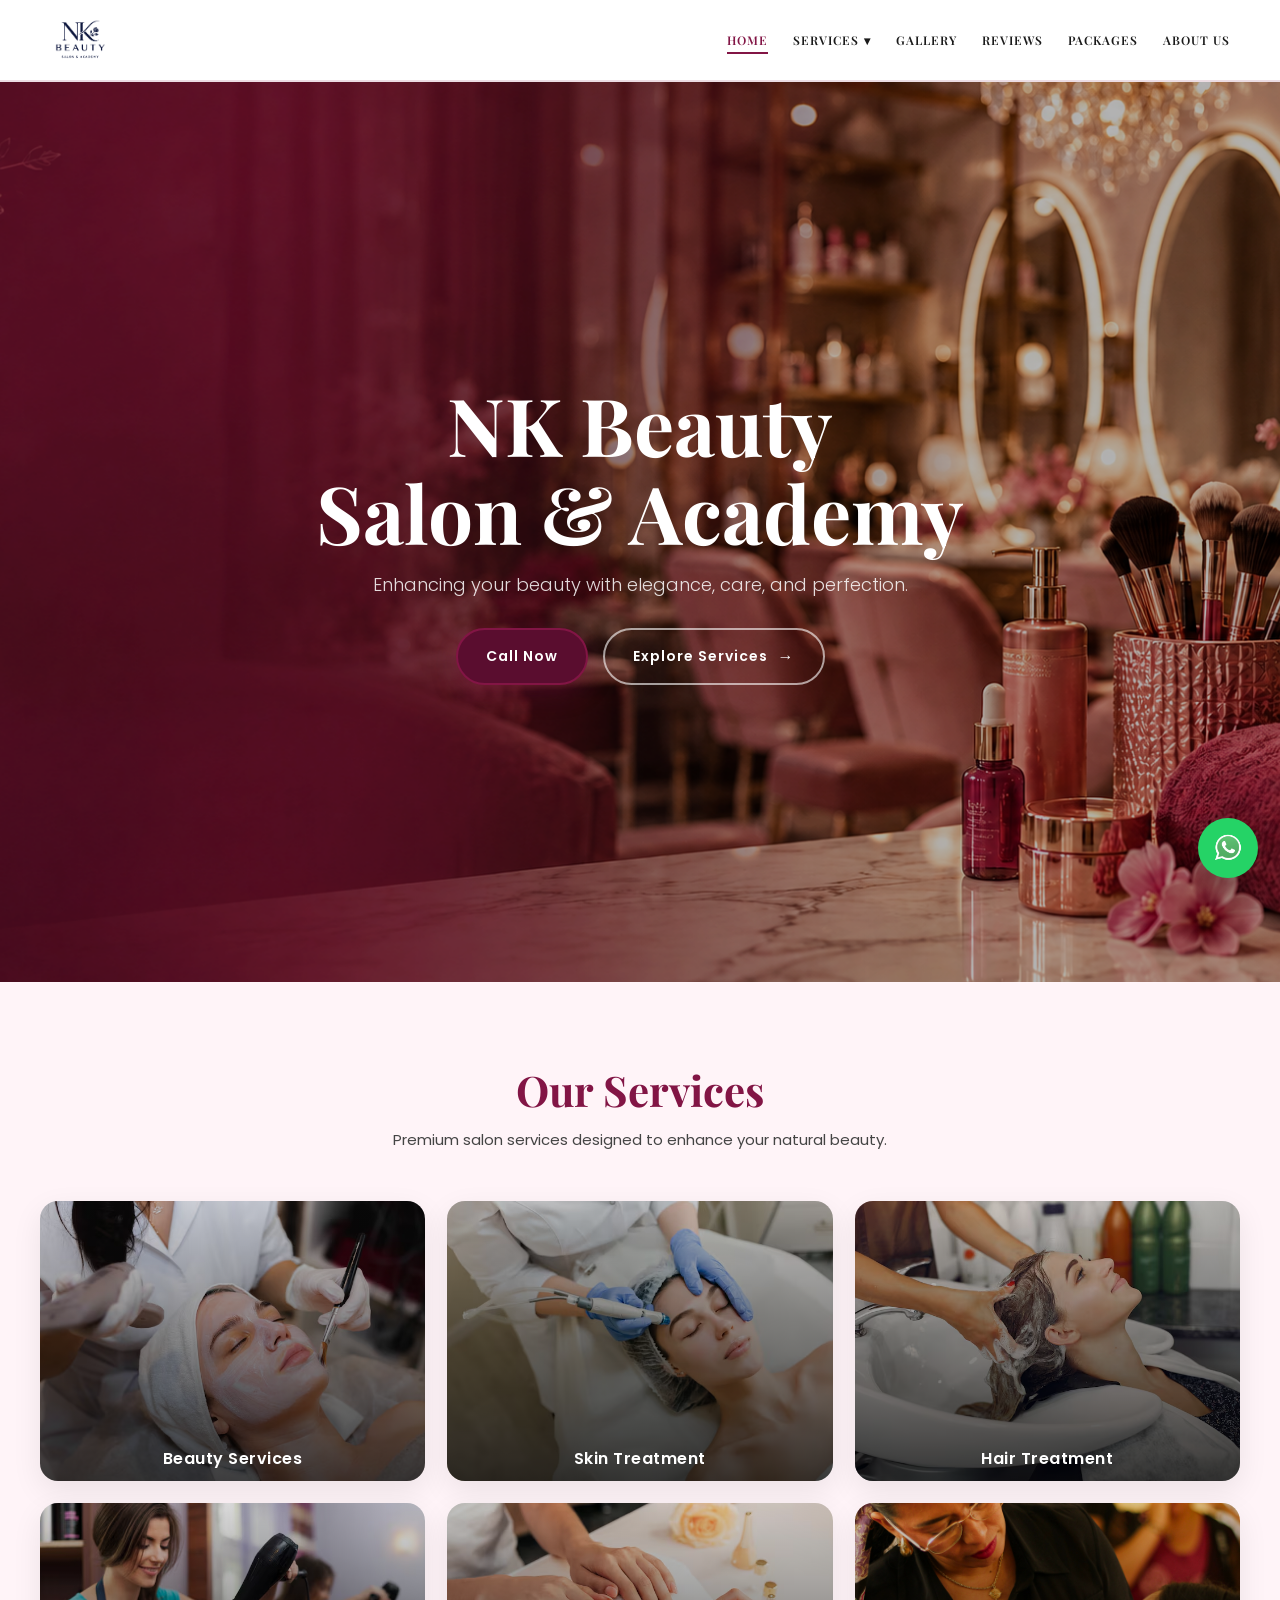
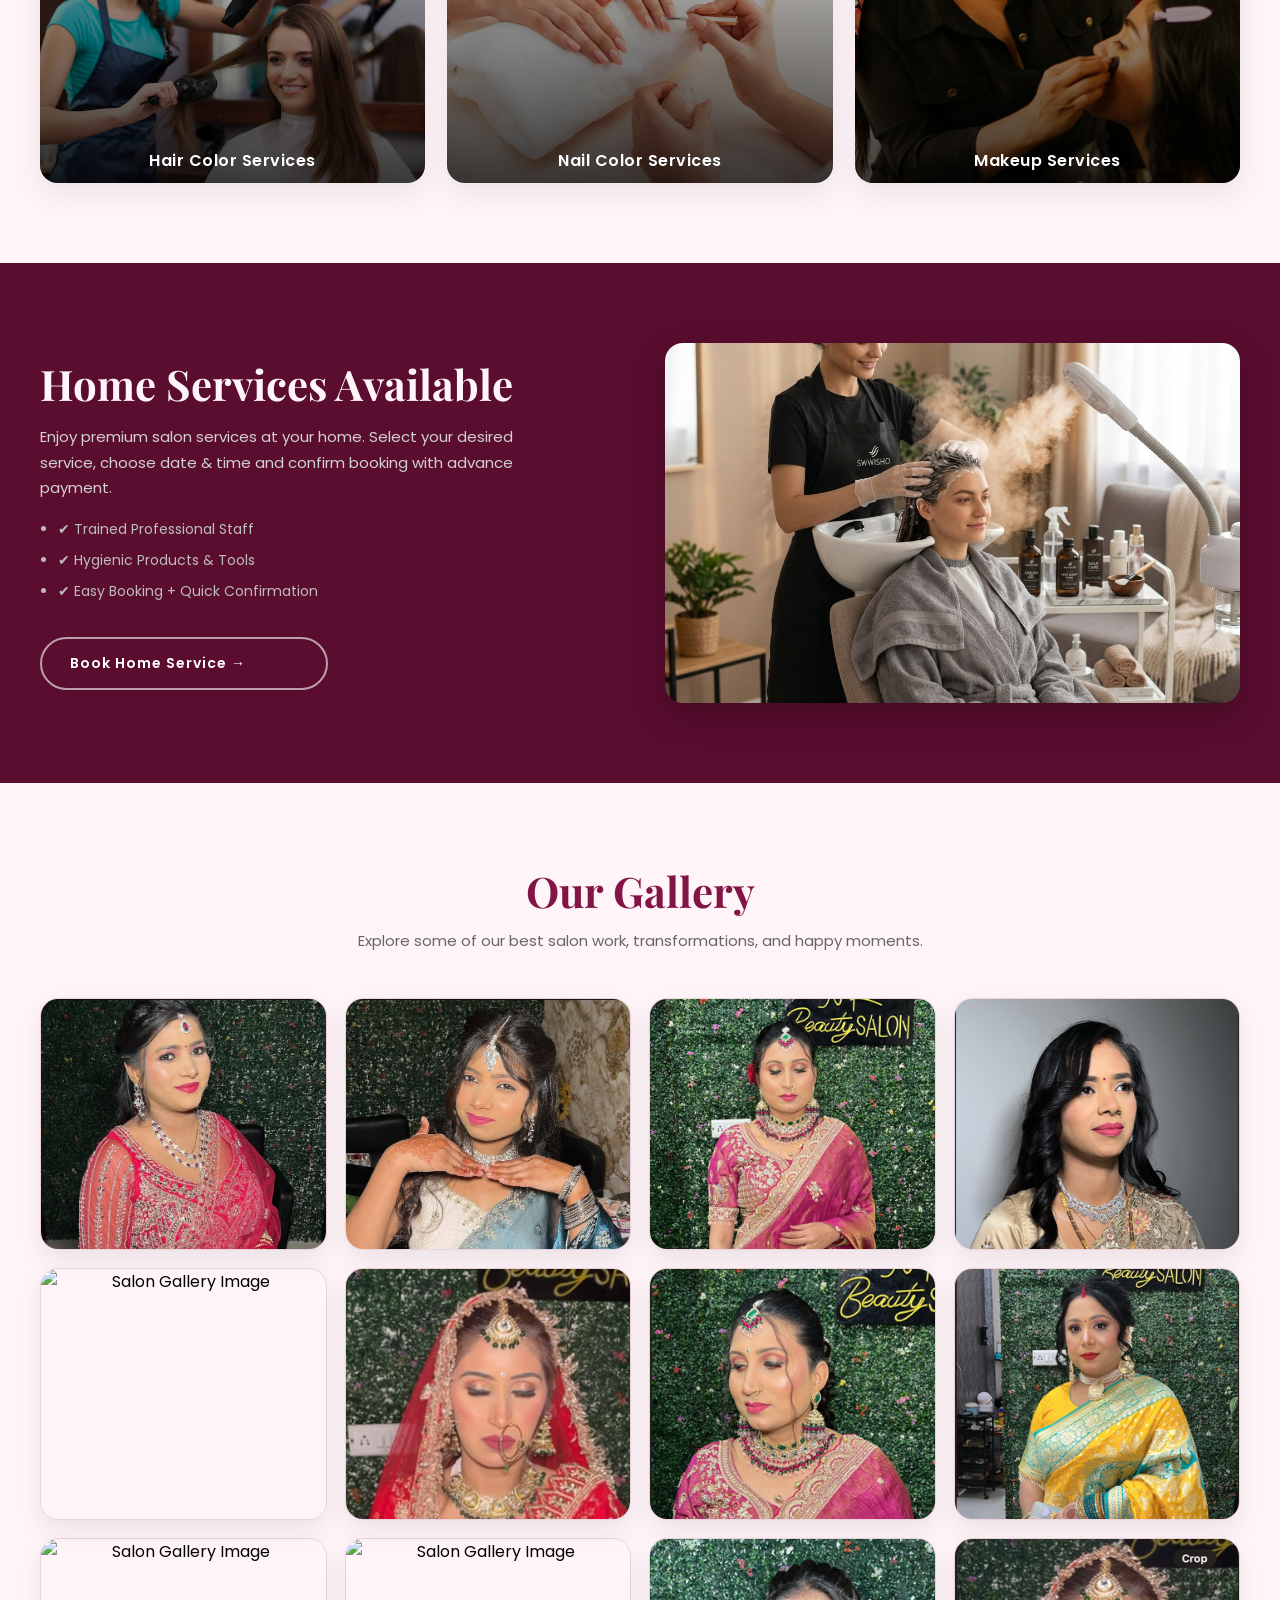
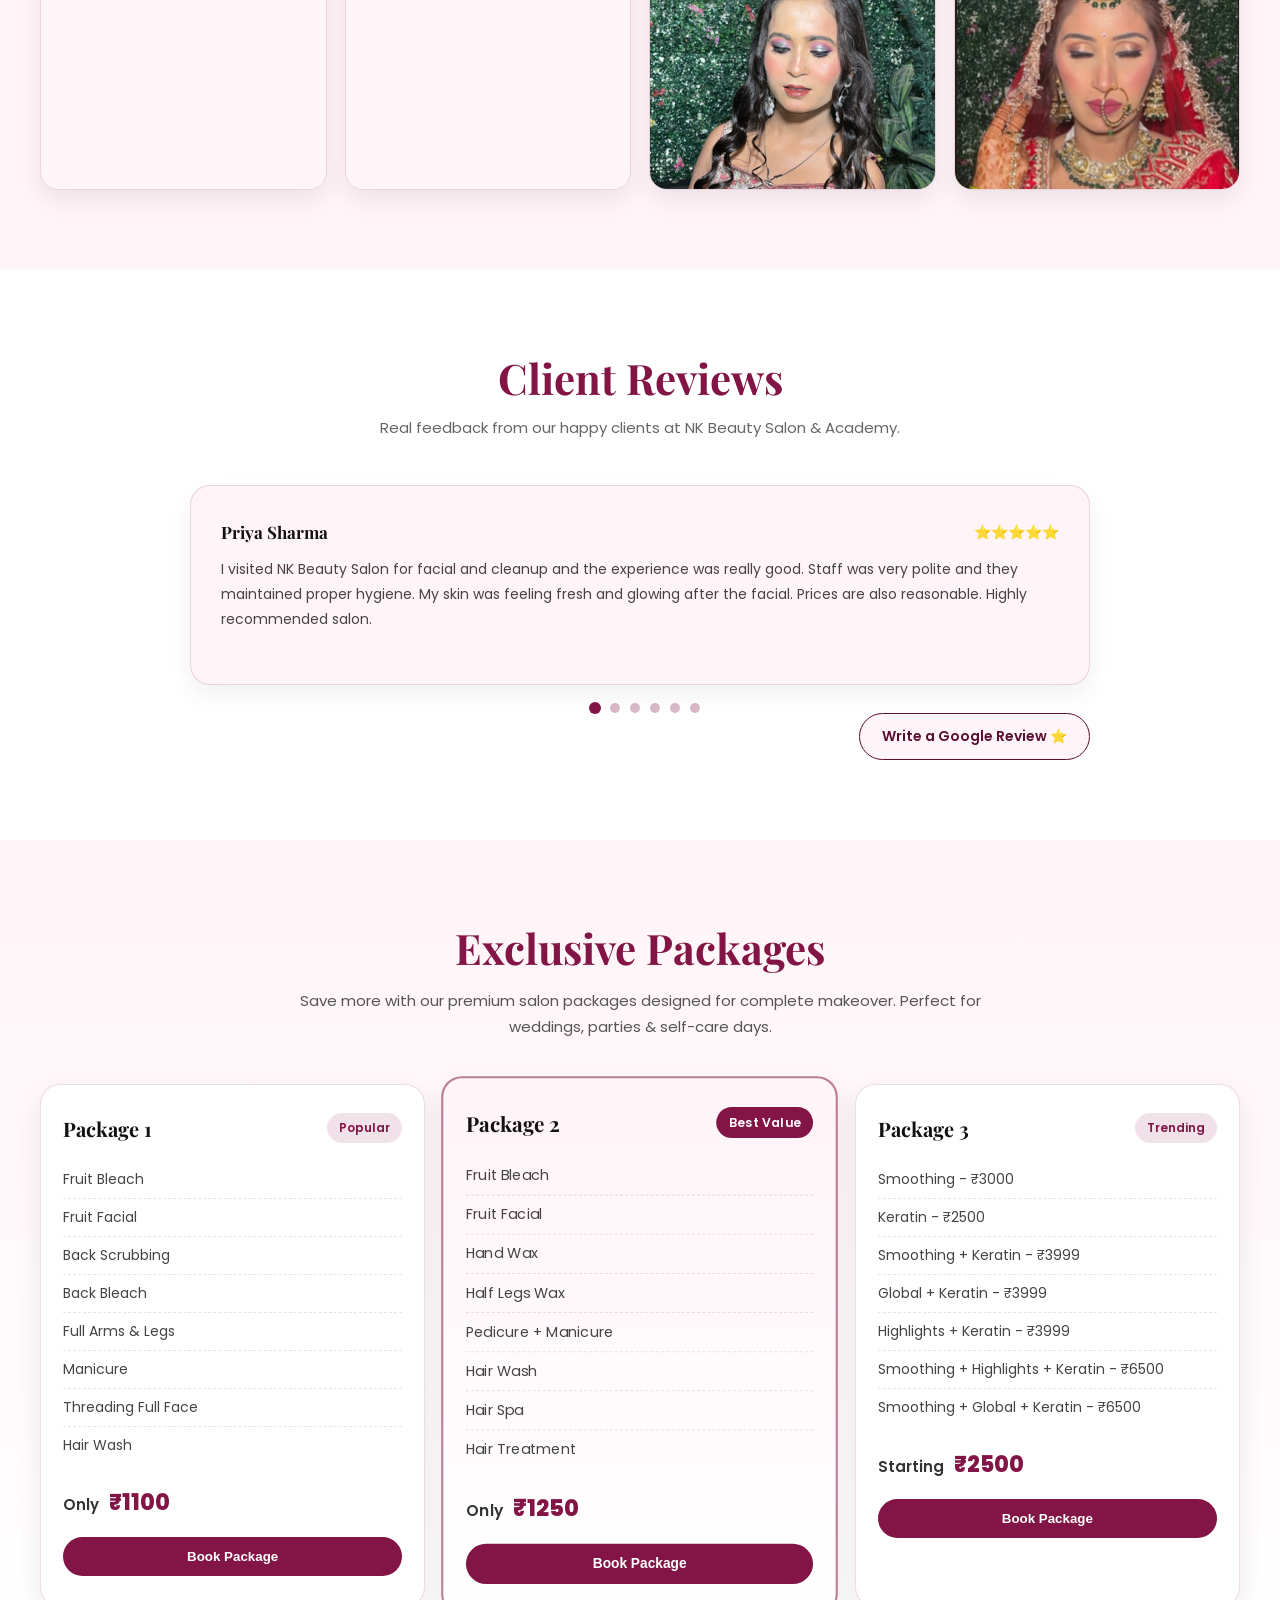
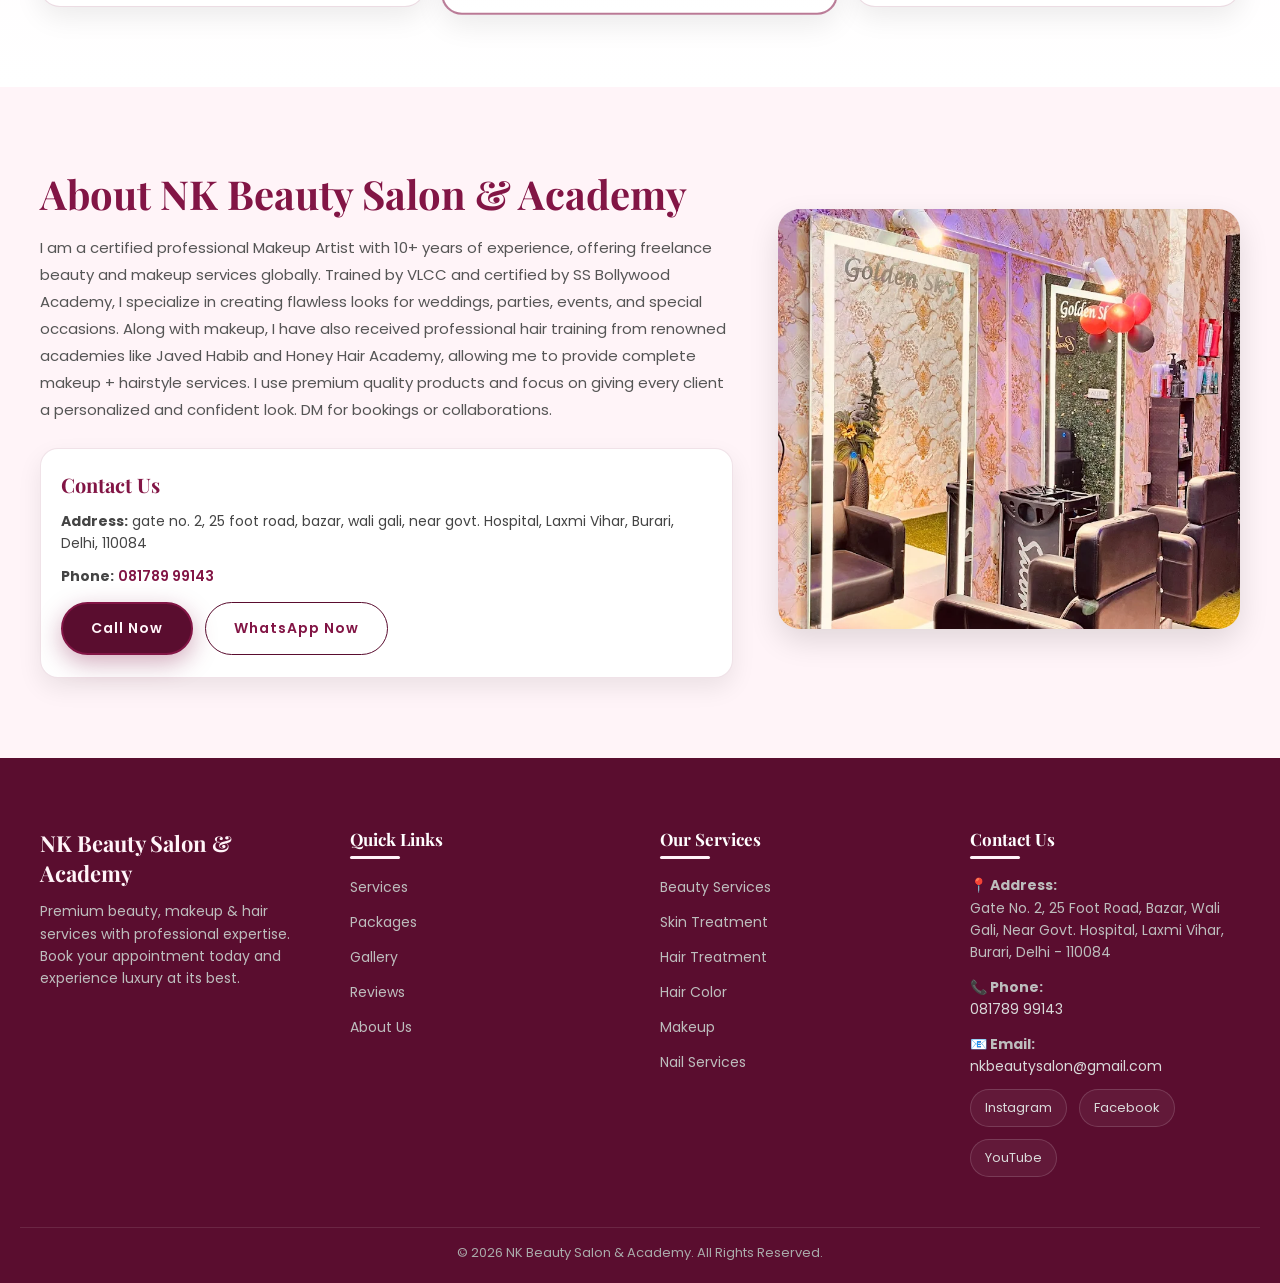
==== index.html @ 251e36c6 "update the website" ====
<!DOCTYPE html>
<html lang="en">

<head>
    <meta charset="UTF-8">
    <meta name="viewport" content="width=device-width, initial-scale=1.0">
    <title>NK Beauty Salon & Academy</title>
    <link
        href="https://fonts.googleapis.com/css2?family=Playfair+Display:wght@400;600;700&family=Poppins:wght@300;400;500;600&display=swap"
        rel="stylesheet">
    <link rel="stylesheet" href="style.css">
    <link rel="stylesheet" href="./popup.css">
</head>

<body>
    <header class="navbar">
        <div class="nav-container">

            <!-- Logo -->
            <a href="#" class="nav-logo">
                <img src="./assets/logo_navy.png" alt="NK Beauty Salon Logo" />
            </a>

            <!-- Hamburger Icon -->
            <div class="hamburger" id="hamburger">
                <span></span>
                <span></span>
                <span></span>
            </div>

            <!-- Nav Links -->
            <nav class="nav-links" id="navLinks">
                <a href="#home" class="active">HOME</a>

                <!-- Dropdown -->
                <div class="dropdown">
                    <a href="#" class="dropbtn">
                        SERVICES <span class="arrow">▾</span>
                    </a>

                    <div class="dropdown-content">
                        <a href="beauty.html">Beauty Services</a>
                        <a href="skin-treatment.html">Skin Treatment</a>
                        <a href="hair-treatment.html">Hair Treatment</a>
                        <a href="hair-color.html">Hair Color Services</a>
                        <a href="nails.html">Nail Color Services</a>
                        <a href="makeup.html">Makeup Services</a>
                        <a href="#home-service">Home visit/ Services</a>
                    </div>
                </div>

                <a href="#gallery">GALLERY</a>
                <a href="#reviews">REVIEWS</a>
                <a href="#packages">PACKAGES</a>
                <a href="#about">ABOUT US</a>
            </nav>

        </div>
    </header>
    <section class="hero" id="home">
        <div class="hero-overlay"></div>

        <div class="hero-content">
            <h1>NK Beauty <br> Salon & Academy</h1>
            <p>Enhancing your beauty with elegance, care, and perfection.</p>

            <div class="hero-buttons">
                <a href="tel:+918178999143" class="btn primary-btn">Call Now</a>

                <a href="#services" class="btn secondary-btn">
                    Explore Services <span class="arrow">→</span>
                </a>
            </div>
        </div>
    </section>
    <section class="services-section" id="services">
        <div class="services-container">

            <div class="services-heading">
                <h2>Our Services</h2>
                <p>Premium salon services designed to enhance your natural beauty.</p>
            </div>

            <div class="services-grid">

                <a href="beauty.html" class="service-card">
                    <img src="./assets/beauty.avif" alt="Beauty Services">
                    <div class="service-overlay"></div>
                    <h3>Beauty Services</h3>
                </a>

                <a href="skin-treatment.html" class="service-card">
                    <img src="./assets/skin-treatment.avif" alt="Skin Treatment">
                    <div class="service-overlay"></div>
                    <h3>Skin Treatment</h3>
                </a>

                <a href="hair-treatment.html" class="service-card">
                    <img src="./assets/hair-treatment.avif" alt="Hair Treatment">
                    <div class="service-overlay"></div>
                    <h3>Hair Treatment</h3>
                </a>

                <a href="hair-color.html" class="service-card">
                    <img src="./assets/hair-color.avif" alt="Hair Color Services">
                    <div class="service-overlay"></div>
                    <h3>Hair Color Services</h3>
                </a>

                <a href="nails.html" class="service-card">
                    <img src="./assets/nails.avif" alt="Nail Color Services">
                    <div class="service-overlay"></div>
                    <h3>Nail Color Services</h3>
                </a>

                <a href="makeup.html" class="service-card">
                    <img src="./assets/makeup.jpeg" alt="Makeup Services">
                    <div class="service-overlay"></div>
                    <h3>Makeup Services</h3>
                </a>

            </div>
        </div>
    </section>
    <section class="home-service-section" id="home-service">
        <div class="home-service-container">

            <div class="home-service-content">
                <h2>Home Services Available</h2>
                <p>
                    Enjoy premium salon services at your home. Select your desired service,
                    choose date & time and confirm booking with advance payment.
                </p>

                <ul class="home-service-points">
                    <li>✔ Trained Professional Staff</li>
                    <li>✔ Hygienic Products & Tools</li>
                    <li>✔ Easy Booking + Quick Confirmation</li>
                </ul>

                <button class="secondary-btn btn" id="openHomeServicePopup">
                    Book Home Service →
                </button>
            </div>

            <div class="home-service-image">
                <img src="assets/salon.png" alt="Home Service" />
            </div>

        </div>
    </section>
    <section class="gallery-section" id="gallery">
        <div class="gallery-container">
            <h2>Our Gallery</h2>
            <p class="gallery-subtitle">
                Explore some of our best salon work, transformations, and happy moments.
            </p>

            <div class="gallery-grid">
                <div class="gallery-item"><img src="./assets/img1.jpeg" alt="Salon Gallery Image"></div>
                <div class="gallery-item"><img src="./assets/img2.jpeg" alt="Salon Gallery Image"></div>
                <div class="gallery-item"><img src="./assets/img3.png" alt="Salon Gallery Image"></div>
                <div class="gallery-item"><img src="./assets/img4.png" alt="Salon Gallery Image"></div>
                <div class="gallery-item"><img src="./assets/img5.png" alt="Salon Gallery Image"></div>
                <div class="gallery-item"><img src="./assets/img6.png" alt="Salon Gallery Image"></div>
                <div class="gallery-item"><img src="./assets/img7.png" alt="Salon Gallery Image"></div>
                <div class="gallery-item"><img src="./assets/img8.png" alt="Salon Gallery Image"></div>
                <div class="gallery-item"><img src="./assets/img9.png" alt="Salon Gallery Image"></div>
                <div class="gallery-item"><img src="./assets/img10.png" alt="Salon Gallery Image"></div>
                <div class="gallery-item"><img src="./assets/img11.png" alt="Salon Gallery Image"></div>
                <div class="gallery-item"><img src="./assets/img12.png" alt="Salon Gallery Image"></div>
            </div>
        </div>
    </section>
    <section class="reviews-section" id="reviews">
        <div class="reviews-container">

            <div class="reviews-heading">
                <h2>Client Reviews</h2>
                <p>Real feedback from our happy clients at NK Beauty Salon & Academy.</p>
            </div>

            <!-- Carousel Box -->
            <div class="review-carousel">

                <div class="review-slide active">
                    <div class="review-top">
                        <h3>Priya Sharma</h3>
                        <span>⭐⭐⭐⭐⭐</span>
                    </div>
                    <p>
                        I visited NK Beauty Salon for facial and cleanup and the experience was really good.
                        Staff was very polite and they maintained proper hygiene. My skin was feeling fresh
                        and glowing after the facial. Prices are also reasonable. Highly recommended salon.
                    </p>
                </div>

                <div class="review-slide">
                    <div class="review-top">
                        <h3>Neha Verma</h3>
                        <span>⭐⭐⭐⭐⭐</span>
                    </div>
                    <p>
                        Best salon in my area. I got keratin treatment done and results were amazing.
                        Hair became smooth and frizz free. They explained everything properly and used good products.
                        Overall service was very professional. I will definitely visit again.
                    </p>
                </div>

                <div class="review-slide">
                    <div class="review-top">
                        <h3>Anjali Gupta</h3>
                        <span>⭐⭐⭐⭐⭐</span>
                    </div>
                    <p>
                        I booked party makeup from NK Beauty Salon and I loved the look. Makeup was not too heavy,
                        very clean and perfectly matched with my outfit. Staff is very friendly and cooperative.
                        They completed everything on time and the finishing was perfect.
                    </p>
                </div>

                <div class="review-slide">
                    <div class="review-top">
                        <h3>Simran Kaur</h3>
                        <span>⭐⭐⭐⭐⭐</span>
                    </div>
                    <p>
                        I got nail extensions and nail art done here and the work was very neat.
                        They have good variety of nail colors and designs. The staff is very patient
                        and they did exactly the design I wanted. Overall experience was very satisfying.
                    </p>
                </div>

                <div class="review-slide">
                    <div class="review-top">
                        <h3>Pooja Yadav</h3>
                        <span>⭐⭐⭐⭐⭐</span>
                    </div>
                    <p>
                        I tried their home service for waxing and facial and it was super convenient.
                        They came on time with all tools and everything was clean. Service quality was like salon only.
                        Very good for busy people. Totally worth it.
                    </p>
                </div>

                <div class="review-slide">
                    <div class="review-top">
                        <h3>Ritika Singh</h3>
                        <span>⭐⭐⭐⭐⭐</span>
                    </div>
                    <p>
                        Very nice salon with good staff and affordable pricing. I got hair spa and cleanup done.
                        The service was relaxing and the staff behaved very nicely. Place is clean and comfortable.
                        I am happy with the service and I will recommend to my friends also.
                    </p>
                </div>

            </div>

            <!-- Dots OUTSIDE Box -->
            <div class="review-dots" id="reviewDots">
                <span class="dot active" data-slide="0"></span>
                <span class="dot" data-slide="1"></span>
                <span class="dot" data-slide="2"></span>
                <span class="dot" data-slide="3"></span>
                <span class="dot" data-slide="4"></span>
                <span class="dot" data-slide="5"></span>
            </div>

            <div class="review-buttons">
                <a href="https://www.google.com/search?sca_esv=19ca41183bcca24c&sxsrf=ANbL-n5VK027dnOuxEgnSDEAhJ1pEMEVlw:1778049934827&si=AL3DRZEsmMGCryMMFSHJ3StBhOdZ2-6yYkXd_doETEE1OR-qOTTB1Q3-KVQcIDGUGyEfAr9DZDdg0qMaXOPmjDzXKNpCSaP_PfwwWfE7Sc2Ls9uhaxmzfQp69An7IP7VHHbmfIbHhJ7IFFxGG7bRSaFDG1Vg9SbW_w%3D%3D&q=Nk+beauty+salon+%26+academy+Reviews&sa=X&ved=2ahUKEwidoYeWiKSUAxXrR2cHHfm_BzgQ0bkNegQIOBAF&biw=1536&bih=695&dpr=1.25"
                    target="_blank" class="review-btn">
                    Write a Google Review ⭐
                </a>
            </div>

        </div>
    </section>
    <section class="packages-section" id="packages">
        <div class="packages-container">

            <div class="packages-heading">
                <h2>Exclusive Packages</h2>
                <p>
                    Save more with our premium salon packages designed for complete makeover.
                    Perfect for weddings, parties & self-care days.
                </p>
            </div>

            <div class="packages-grid">

                <!-- Package 1 -->
                <div class="package-card">
                    <div class="package-top">
                        <h3>Package 1</h3>
                        <span class="tag">Popular</span>
                    </div>

                    <ul>
                        <li>Fruit Bleach</li>
                        <li>Fruit Facial</li>
                        <li>Back Scrubbing</li>
                        <li>Back Bleach</li>
                        <li>Full Arms & Legs</li>
                        <li>Manicure</li>
                        <li>Threading Full Face</li>
                        <li>Hair Wash</li>
                    </ul>

                    <div class="package-price">
                        Only <span>₹1100</span>
                    </div>

                    <button class="package-btn book-btn" data-service="Package 1" data-price="1100">
                        Book Package
                    </button>
                </div>

                <!-- Package 2 -->
                <div class="package-card highlight">
                    <div class="package-top">
                        <h3>Package 2</h3>
                        <span class="tag best">Best Value</span>
                    </div>

                    <ul>
                        <li>Fruit Bleach</li>
                        <li>Fruit Facial</li>
                        <li>Hand Wax</li>
                        <li>Half Legs Wax</li>
                        <li>Pedicure + Manicure</li>
                        <li>Hair Wash</li>
                        <li>Hair Spa</li>
                        <li>Hair Treatment</li>
                    </ul>

                    <div class="package-price">
                        Only <span>₹1250</span>
                    </div>

                    <button class="package-btn book-btn" data-service="Package 2" data-price="1250">
                        Book Package
                    </button>
                </div>

                <!-- Package 3 -->
                <div class="package-card">
                    <div class="package-top">
                        <h3>Package 3</h3>
                        <span class="tag">Trending</span>
                    </div>

                    <ul>
                        <li>Smoothing - ₹3000</li>
                        <li>Keratin - ₹2500</li>
                        <li>Smoothing + Keratin - ₹3999</li>
                        <li>Global + Keratin - ₹3999</li>
                        <li>Highlights + Keratin - ₹3999</li>
                        <li>Smoothing + Highlights + Keratin - ₹6500</li>
                        <li>Smoothing + Global + Keratin - ₹6500</li>
                    </ul>

                    <div class="package-price">
                        Starting <span>₹2500</span>
                    </div>

                    <button class="package-btn book-btn" data-service="Package 3" data-price="2500">
                        Book Package
                    </button>
                </div>

            </div>

        </div>
    </section>
    <section class="about-section" id="about">
        <div class="about-container">

            <div class="about-content">
                <h2>About NK Beauty Salon & Academy</h2>

                <p class="about-text">
                    I am a certified professional Makeup Artist with 10+ years of experience, offering freelance beauty
                    and makeup services globally. Trained by VLCC and certified by SS Bollywood Academy, I specialize in
                    creating flawless looks for weddings, parties, events, and special occasions. Along with makeup, I
                    have also received professional hair training from renowned academies like Javed Habib and Honey
                    Hair Academy, allowing me to provide complete makeup + hairstyle services. I use premium quality
                    products and focus on giving every client a personalized and confident look. DM for bookings or
                    collaborations.

                </p>

                <div class="about-contact-box">
                    <h3>Contact Us</h3>

                    <p><b>Address:</b> gate no. 2, 25 foot road, bazar, wali gali, near govt. Hospital, Laxmi Vihar,
                        Burari,
                        Delhi, 110084</p>

                    <p><b>Phone:</b> <a href="tel:08178999143">081789 99143</a></p>

                    <div class="about-btns">
                        <a href="tel:08178999143" class="primary-btn btn">Call Now</a>

                        <a href="https://wa.me/918178999143" target="_blank" class="secondary-btn btn">
                            WhatsApp Now
                        </a>
                    </div>
                </div>
            </div>

            <div class="about-image">
                <img src="./assets/about.jpeg" alt="NK Beauty Salon" />
            </div>

        </div>
    </section>
    <footer class="footer">
        <div class="footer-container">

            <!-- BRAND -->
            <div class="footer-col">
                <h2 class="footer-logo">NK Beauty Salon & Academy</h2>
                <p class="footer-desc">
                    Premium beauty, makeup & hair services with professional expertise.
                    Book your appointment today and experience luxury at its best.
                </p>
            </div>

            <!-- QUICK LINKS -->
            <div class="footer-col">
                <h3>Quick Links</h3>
                <ul>
                    <li><a href="index.html#services">Services</a></li>
                    <li><a href="index.html#packages">Packages</a></li>
                    <li><a href="index.html#gallery">Gallery</a></li>
                    <li><a href="index.html#reviews">Reviews</a></li>
                    <li><a href="index.html#about">About Us</a></li>
                </ul>
            </div>

            <!-- SERVICES LINKS -->
            <div class="footer-col">
                <h3>Our Services</h3>
                <ul>
                    <li><a href="beauty.html">Beauty Services</a></li>
                    <li><a href="skin-treatment.html">Skin Treatment</a></li>
                    <li><a href="hair-treatment.html">Hair Treatment</a></li>
                    <li><a href="hair-color.html">Hair Color</a></li>
                    <li><a href="makeup.html">Makeup</a></li>
                    <li><a href="nails.html">Nail Services</a></li>
                </ul>
            </div>

            <!-- CONTACT INFO -->
            <div class="footer-col">
                <h3>Contact Us</h3>

                <p><b>📍 Address:</b><br>
                    Gate No. 2, 25 Foot Road, Bazar, Wali Gali, Near Govt. Hospital,
                    Laxmi Vihar, Burari, Delhi - 110084
                </p>

                <p><b>📞 Phone:</b><br>
                    <a href="tel:08178999143">081789 99143</a>
                </p>

                <p><b>📧 Email:</b><br>
                    <a href="mailto:nkbeautysalon@gmail.com">nkbeautysalon@gmail.com</a>
                </p>

                <!-- SOCIAL -->
                <div class="footer-social">
                    <a href="#" target="_blank">Instagram</a>
                    <a href="#" target="_blank">Facebook</a>
                    <a href="#" target="_blank">YouTube</a>
                </div>
            </div>

        </div>

        <div class="footer-bottom">
            <p>© 2026 NK Beauty Salon & Academy. All Rights Reserved.</p>
        </div>
    </footer>

    <a href="https://wa.me/918178999143" target="_blank" class="whatsapp-float">
        <img src="assets/whatsapp.png" alt="WhatsApp" />
    </a>

    <!-- PACKAGE BOOKING POPUP -->
    <div class="popup-overlay" id="popupOverlay">
        <div class="popup-box">

            <div class="popup-header">
                <h2>Book Package</h2>
                <button class="close-btn" id="closePopup">✕</button>
            </div>

            <form id="appointmentForm">

                <div class="form-group">
                    <label>Customer Name</label>
                    <input type="text" id="customerName" placeholder="Enter your name" required />
                </div>

                <div class="form-group">
                    <label>Package Name</label>
                    <input type="text" id="serviceName" readonly />
                </div>

                <div class="form-group">
                    <label>Total Price</label>
                    <input type="text" id="servicePrice" readonly />
                </div>

                <div class="form-group">
                    <label>Select Date</label>
                    <input type="date" id="appointmentDate" required />
                </div>

                <div class="form-group">
                    <label>Select Time</label>
                    <input type="time" id="appointmentTime" required />
                </div>

                <div class="form-group">
                    <label>Advance Payment (Compulsory)</label>
                    <input type="number" id="advanceAmount" placeholder="Enter advance amount" min="1" required />
                </div>

                <button type="button" class="pay-btn" id="payNowBtn">
                    Book Now
                </button>

            </form>

        </div>
    </div>

    <div class="popup-overlay" id="homePopupOverlay">
        <div class="popup-box">

            <div class="popup-header">
                <h2>Book Home Service</h2>
                <button class="close-btn" id="closeHomePopup">✕</button>
            </div>

            <p class="min-alert">
                ⚠ Home services are available only for minimum order of <b>₹2000</b>.
            </p>

            <form id="homeAppointmentForm">

                <div class="form-group">
                    <label>Customer Name</label>
                    <input type="text" id="homeCustomerName" placeholder="Enter your name" required />
                </div>

                <!-- Service Dropdown -->
                <div class="form-group">
                    <label>Select Service</label>
                    <select id="homeServiceSelect">
                        <option value="">-- Select Service --</option>

                        <!-- BEAUTY SERVICES -->
                        <optgroup label="Beauty Services">
                            <option value="Eyebrows" data-price="50">Eyebrows - ₹50</option>
                            <option value="Upper Lips" data-price="30">Upper Lips - ₹30</option>
                            <option value="Forehead" data-price="40">Forehead - ₹40</option>
                            <option value="Bleach" data-price="250">Bleach - ₹250</option>
                            <option value="Clean Up" data-price="399">Clean Up - ₹399</option>
                            <option value="Facial" data-price="699">Facial - ₹699</option>
                            <option value="Waxing" data-price="499">Waxing - ₹499</option>
                            <option value="Manicure" data-price="499">Manicure - ₹499</option>
                            <option value="Pedicure" data-price="599">Pedicure - ₹599</option>
                            <option value="Body Polishing" data-price="1499">Body Polishing - ₹1499</option>
                            <option value="Body D-Tan" data-price="1299">Body D-Tan - ₹1299</option>
                            <option value="Full Body Wax" data-price="1799">Full Body Wax - ₹1799</option>
                            <option value="B Wax" data-price="299">B Wax - ₹299</option>
                            <option value="Side Lock Wax" data-price="99">Side Lock Wax - ₹99</option>
                            <option value="Body Bleach" data-price="899">Body Bleach - ₹899</option>
                            <option value="Body Massage (Only for Female)" data-price="999">Body Massage (Only for
                                Female) - ₹999</option>
                        </optgroup>

                        <!-- SKIN TREATMENT -->
                        <optgroup label="Skin Treatment">
                            <option value="Pigmentation Facial" data-price="1499">Pigmentation Facial - ₹1499</option>
                            <option value="Ozone Facial" data-price="1299">Ozone Facial - ₹1299</option>
                            <option value="Hydra Facial" data-price="1999">Hydra Facial - ₹1999</option>
                            <option value="Mole Removal" data-price="499">Mole Removal - ₹499</option>
                            <option value="Chemical Peeling" data-price="2499">Chemical Peeling - ₹2499</option>
                            <option value="Veg Peeling" data-price="1799">Veg Peeling - ₹1799</option>
                        </optgroup>

                        <!-- HAIR TREATMENT -->
                        <optgroup label="Hair Treatment">
                            <option value="Heena Coating Removing" data-price="799">Heena Coating Removing - ₹799
                            </option>
                            <option value="Blue Tox" data-price="1499">Blue Tox - ₹1499</option>
                            <option value="Botox" data-price="1999">Botox - ₹1999</option>
                            <option value="Keratin" data-price="2499">Keratin - ₹2499</option>
                            <option value="Ola Plex" data-price="1799">Ola Plex - ₹1799</option>
                            <option value="Kera Shine" data-price="1599">Kera Shine - ₹1599</option>
                            <option value="Kera Smooth" data-price="1899">Kera Smooth - ₹1899</option>
                            <option value="Kera Fine" data-price="1699">Kera Fine - ₹1699</option>
                            <option value="Nano Plastia" data-price="3499">Nano Plastia - ₹3499</option>
                            <option value="Straightening" data-price="2999">Straightening - ₹2999</option>
                            <option value="Smoothning" data-price="2799">Smoothning - ₹2799</option>
                            <option value="Rebonding" data-price="3999">Rebonding - ₹3999</option>
                            <option value="Filler Treatment" data-price="1599">Filler Treatment - ₹1599</option>
                            <option value="Oil Therapy" data-price="699">Oil Therapy - ₹699</option>
                        </optgroup>

                        <!-- HAIR COLOR -->
                        <optgroup label="Hair Color Services">
                            <option value="Customized Balayage" data-price="3999">Customized Balayage - ₹3999</option>
                            <option value="Teasy Lights" data-price="2999">Teasy Lights - ₹2999</option>
                            <option value="Baby Lights" data-price="2799">Baby Lights - ₹2799</option>
                            <option value="Global Highlight" data-price="4999">Global Highlight - ₹4999</option>
                            <option value="Root Shadow" data-price="1999">Root Shadow - ₹1999</option>
                            <option value="Color Combination" data-price="3499">Color Combination - ₹3499</option>
                            <option value="Color Cutter" data-price="2499">Color Cutter - ₹2499</option>
                            <option value="Money Piece Colour" data-price="1499">Money Piece Colour - ₹1499</option>
                            <option value="Hair Extension Color" data-price="999">Hair Extension Color - ₹999</option>
                            <option value="Hair Extensions" data-price="5999">Hair Extensions - ₹5999</option>
                            <option value="Nano Ring Extension" data-price="6999">Nano Ring Extension - ₹6999</option>
                            <option value="Micro Extension" data-price="7499">Micro Extension - ₹7499</option>
                            <option value="Italian Extensions" data-price="8999">Italian Extensions - ₹8999</option>
                            <option value="Extension Refilling" data-price="1999">Extension Refilling - ₹1999</option>
                        </optgroup>

                        <!-- MAKEUP -->
                        <optgroup label="Makeup Services">
                            <option value="Haldi Bridal Look" data-price="1499">Haldi Bridal Look - ₹1499</option>
                            <option value="Mehndi Look" data-price="1799">Mehndi Look - ₹1799</option>
                            <option value="Semi Bridal" data-price="2499">Semi Bridal - ₹2499</option>
                            <option value="Party Makeup" data-price="1299">Party Makeup - ₹1299</option>
                            <option value="Reception Look" data-price="3499">Reception Look - ₹3499</option>
                            <option value="Cocktail Look" data-price="2999">Cocktail Look - ₹2999</option>
                            <option value="Arabic Look" data-price="1999">Arabic Look - ₹1999</option>
                            <option value="All Types of Eye Makeup Look" data-price="999">All Types of Eye Makeup Look -
                                ₹999</option>
                            <option value="Soft Glam Look" data-price="1599">Soft Glam Look - ₹1599</option>
                            <option value="No Makeup Makeup Look" data-price="1199">No Makeup Makeup Look - ₹1199
                            </option>
                            <option value="Celebrity Makeup Look" data-price="3999">Celebrity Makeup Look - ₹3999
                            </option>
                        </optgroup>

                        <!-- NAILS -->
                        <optgroup label="Nail Services">
                            <option value="Soft Gel Nail Extension with Gel Polish" data-price="1299">Soft Gel Nail
                                Extension with Gel Polish - ₹1299</option>
                            <option value="Gel Polish on Natural Nails (Hand)" data-price="499">Gel Polish on Natural
                                Nails (Hand) - ₹499</option>
                            <option value="Gel Polish on Natural Nails (Toe)" data-price="399">Gel Polish on Natural
                                Nails (Toe) - ₹399</option>
                            <option value="Toe Extension with Gel Polish" data-price="999">Toe Extension with Gel Polish
                                - ₹999</option>
                            <option value="Acrylic Nail Extension" data-price="1499">Acrylic Nail Extension - ₹1499
                            </option>
                            <option value="Gel Nail Extension" data-price="1199">Gel Nail Extension - ₹1199</option>
                            <option value="Gel Overlay" data-price="799">Gel Overlay - ₹799</option>
                            <option value="Soft Gel Removal" data-price="299">Soft Gel Removal - ₹299</option>
                            <option value="Acrylic & Gel Extension Removal" data-price="399">Acrylic & Gel Extension
                                Removal - ₹399</option>
                            <option value="Natural Nail Polish Removal" data-price="99">Natural Nail Polish Removal -
                                ₹99</option>
                            <option value="Art Charges (Per Nail)" data-price="50">Art Charges (Per Nail) - ₹50</option>
                            <option value="Cat Eye" data-price="199">Cat Eye - ₹199</option>
                            <option value="Chrome Nail Art" data-price="249">Chrome Nail Art - ₹249</option>
                            <option value="Marble Nail Art" data-price="299">Marble Nail Art - ₹299</option>
                            <option value="Foil Paper Nail Art" data-price="199">Foil Paper Nail Art - ₹199</option>
                            <option value="Glitter Nail Art" data-price="149">Glitter Nail Art - ₹149</option>
                            <option value="3D Nail Art" data-price="399">3D Nail Art - ₹399</option>
                        </optgroup>
                    </select>
                </div>

                <!-- Add Button -->
                <button type="button" class="add-service-btn" id="addHomeServiceBtn">
                    + Add Service
                </button>

                <!-- Selected Services List -->
                <div class="selected-services" id="selectedServicesList">
                    <h4>Selected Services</h4>
                    <div class="selected-items" id="selectedItems"></div>
                </div>

                <!-- Total -->
                <div class="form-group">
                    <label>Total Amount</label>
                    <input type="text" id="homeTotalPrice" readonly />
                </div>

                <div class="form-group">
                    <label>Select Date</label>
                    <input type="date" id="homeAppointmentDate" required />
                </div>

                <div class="form-group">
                    <label>Select Time</label>
                    <input type="time" id="homeAppointmentTime" required />
                </div>

                <div class="form-group">
                    <label>Advance Payment (Compulsory)</label>
                    <input type="number" id="homeAdvanceAmount" placeholder="Enter advance amount" min="1" required />
                </div>

                <button type="button" class="pay-btn" id="homePayNowBtn">
                    Book Now
                </button>

            </form>

        </div>
    </div>

    <div class="popup-overlay" id="qrOverlay">
        <div class="popup-box">

            <div class="popup-header">
                <h2>Scan & Pay</h2>
                <button class="close-btn" id="closeQR">✕</button>
            </div>

            <p class="qr-text">
                Scan this QR code using <b>GPay / PhonePe / Paytm</b> to confirm your booking.
            </p>

            <div class="qr-img-box">
                <img src="assets/gpay-qr.png" alt="GPay QR Code" />
            </div>

            <p id="payDetails" class="pay-details"></p>

            <button class="pay-btn" id="paidBtn">
                I Have Paid ✅ Download Invoice
            </button>

        </div>
    </div>
</body>
<script src="./script.js"></script>
<!-- <script src="./popup.js"></script> -->

</html>
---- style.css ----
* {
    padding: 0;
    margin: 0;
    box-sizing: border-box;
}

/* NAVBAR COLORS */
:root {
    --main: #821545;
    --dark: #5a0d2f;
    --light: #fff4f8;
    --text: #1a1a1a;
    --white: #ffffff;
}

body {
    font-family: 'Poppins', sans-serif;
}

body.popup-open {
    overflow: hidden;
}

h1,
h2,
h3,
.nav-links a {
    font-family: 'Playfair Display', serif;
}

/* NAVBAR BASE */
.navbar {
    width: 100%;
    background: var(--white);
    border-bottom: 2px solid rgba(130, 21, 69, 0.15);
    position: sticky;
    top: 0;
    z-index: 999;
}

.nav-container {
    max-width: 1200px;
    margin: auto;
    padding: 10px;
    display: flex;
    align-items: center;
    justify-content: space-between;
}

/* LOGO */
.nav-logo {
    height: 60px;
    width: 60px;
    display: flex;
    align-items: center;
    justify-content: center;
    border-radius: 50%;
    padding: 4px;
}

.nav-logo img {
    height: 100%;
    width: 100%;
    object-fit: cover;
}

/* NAV LINKS */
.nav-links {
    display: flex;
    align-items: center;
    gap: 25px;
}

.nav-links a {
    text-decoration: none;
    color: var(--text);
    font-weight: 600;
    font-size: 12px;
    letter-spacing: 1px;
    transition: 0.3s ease;
    position: relative;
}

.nav-links a:hover {
    color: var(--main);
}

.nav-links a.active {
    color: var(--main);
}

/* ACTIVE UNDERLINE EFFECT */
.nav-links a::after {
    content: "";
    position: absolute;
    left: 0;
    bottom: -6px;
    height: 2px;
    width: 0%;
    background: var(--main);
    transition: 0.3s ease;
}

.nav-links a:hover::after,
.nav-links a.active::after {
    width: 100%;
}

/* DROPDOWN */
.dropdown {
    position: relative;
}

.dropbtn {
    display: flex;
    align-items: center;
    gap: 5px;
}

.arrow {
    font-size: 12px;
}

/* DROPDOWN CONTENT */
.dropdown-content {
    position: absolute;
    top: 25px;
    left: 0;
    background: var(--white);
    min-width: 200px;
    border-radius: 10px;
    box-shadow: 0px 8px 25px rgba(0, 0, 0, 0.15);
    overflow: hidden;
    display: none;
    flex-direction: column;
    border: 1px solid rgba(130, 21, 69, 0.2);
}

.dropdown-content a {
    padding: 12px 15px;
    font-size: 13px;
    font-weight: 500;
    color: var(--text);
    transition: 0.3s ease;
}

.dropdown-content a:hover {
    background: var(--light);
    color: var(--main);
}

/* SHOW DROPDOWN ON HOVER */
.dropdown:hover .dropdown-content {
    display: flex;
}

/* HAMBURGER MENU */
.hamburger {
    display: none;
    flex-direction: column;
    gap: 6px;
    cursor: pointer;
}

.hamburger span {
    width: 28px;
    height: 3px;
    background: var(--main);
    border-radius: 5px;
    transition: 0.3s ease;
}

/* HAMBURGER TO CROSS ANIMATION */
.hamburger.open span:nth-child(1) {
    transform: rotate(45deg) translate(6px, 6px);
}

.hamburger.open span:nth-child(2) {
    opacity: 0;
}

.hamburger.open span:nth-child(3) {
    transform: rotate(-45deg) translate(6px, -6px);
}

/* RESPONSIVE */
@media (max-width: 900px) {
    .hamburger {
        display: flex;
    }

    .nav-links {
        position: absolute;
        top: 85px;
        right: 0;
        background: var(--white);
        width: 100%;
        flex-direction: column;
        align-items: flex-start;
        padding: 20px;
        gap: 15px;
        display: none;
        border-top: 2px solid rgba(130, 21, 69, 0.15);
    }

    .nav-links.active {
        display: flex;
    }

    .dropdown-content {
        position: static;
        box-shadow: none;
        border: none;
        width: 100%;
        display: none;
    }

    .dropdown.active .dropdown-content {
        display: flex;
    }


}

/* HERO SECTION */
.hero {
    height: 100vh;
    width: 100%;
    background: url("./assets/heroImg.png") no-repeat center center/cover;
    position: relative;
    display: flex;
    align-items: center;
    justify-content: center;
    padding: 0 20px;
}

/* DARK OVERLAY */
.hero-overlay {
    position: absolute;
    inset: 0;
    background: rgba(0, 0, 0, 0.3);
}

/* HERO CONTENT */
.hero-content {
    position: relative;
    z-index: 2;
    text-align: center;
    max-width: 850px;
    color: white;
    padding: 20px;
    animation: fadeUp 1.2s ease;
}

.hero-content h1 {
    font-family: "Playfair Display", serif;
    font-size: 80px;
    font-weight: 700;
    margin-bottom: 15px;
    line-height: 1.1;
}

.hero-content p {
    font-family: "Poppins", sans-serif;
    font-size: 18px;
    font-weight: 300;
    margin-bottom: 30px;
    color: rgba(255, 255, 255, 0.85);
}

/* BUTTONS */
.hero-buttons {
    display: flex;
    justify-content: center;
    gap: 15px;
    flex-wrap: wrap;
}

.btn {
    text-decoration: none;
    padding: 14px 28px;
    border-radius: 40px;
    font-family: "Poppins", sans-serif;
    font-weight: 600;
    font-size: 14px;
    letter-spacing: 1px;
    transition: 0.3s ease;
    display: inline-flex;
    align-items: center;
    gap: 10px;
    cursor: pointer;
}

/* PRIMARY BUTTON */
.primary-btn {
    background: #5a0d2f;
    color: white;
    border: 2px solid #821545;
    box-shadow: 0px 8px 25px rgba(130, 21, 69, 0.35);
}

.primary-btn:hover {
    background: #821545;
    border-color: #821545;
    transform: translateY(-3px);
}

/* SECONDARY BUTTON */
.secondary-btn {
    background: transparent;
    color: white;
    border: 2px solid rgba(255, 255, 255, 0.6);
}

.secondary-btn:hover {
    background: rgba(255, 255, 255, 0.12);
    border-color: white;
    transform: translateY(-3px);
}

/* ARROW ANIMATION */
.secondary-btn .arrow {
    transition: 0.3s ease;
    font-size: 16px;
}

.secondary-btn:hover .arrow {
    transform: translateX(5px);
}

/* HERO ANIMATION */
@keyframes fadeUp {
    0% {
        opacity: 0;
        transform: translateY(35px);
    }

    100% {
        opacity: 1;
        transform: translateY(0px);
    }
}

/* RESPONSIVE */
@media (max-width: 768px) {
    .hero-content h1 {
        font-size: 52px;
    }

    .hero-content p {
        font-size: 15px;
    }

    .btn {
        width: 100%;
        justify-content: center;
    }

    .hero-buttons {
        flex-direction: column;
        width: 100%;
    }
}

@media (max-width: 480px) {
    .hero-content h1 {
        font-size: 44px;
    }
}

.services-section {
    padding: 80px 20px;
    background: #fff4f8;
}

.services-container {
    max-width: 1200px;
    margin: auto;
}

/* HEADING */
.services-heading {
    text-align: center;
    margin-bottom: 50px;
}

.services-heading h2 {
    font-family: "Playfair Display", serif;
    font-size: 42px;
    color: #821545;
    margin-bottom: 10px;
}

.services-heading p {
    font-family: "Poppins", sans-serif;
    font-size: 15px;
    color: #444;
    max-width: 600px;
    margin: auto;
}

/* GRID */
.services-grid {
    display: grid;
    grid-template-columns: repeat(3, 1fr);
    gap: 22px;
}

/* CARD BASE */
.service-card {
    height: 280px;
    border-radius: 18px;
    position: relative;
    overflow: hidden;
    display: flex;
    align-items: flex-end;
    justify-content: center;
    text-decoration: none;
    transition: 0.35s ease;
    box-shadow: 0px 10px 30px rgba(0, 0, 0, 0.08);
}

.service-card img {
    height: 100%;
    width: 100%;
    object-fit: cover;
}

/* BACKGROUND IMAGES */


/* OVERLAY */
.service-overlay {
    position: absolute;
    inset: 0;
    background: linear-gradient(to top, rgba(0, 0, 0, 0.75), rgba(0, 0, 0, 0.15));
    transition: 0.35s ease;
}

/* TEXT */
.service-card h3 {
    position: absolute;
    z-index: 2;
    font-family: "Poppins", serif;
    font-size: 16px;
    color: white;
    font-weight: 600;
    letter-spacing: 0.5px;
    margin-bottom: 10px;
    transition: 0.35s ease;
}

/* HOVER EFFECT */
.service-card:hover {
    transform: translateY(-10px);
    box-shadow: 0px 15px 40px rgba(130, 21, 69, 0.25);
}

.service-card:hover .service-overlay {
    background: linear-gradient(to top, rgba(130, 21, 69, 0.75), rgba(0, 0, 0, 0.2));
}

.service-card:hover h3 {
    transform: translateY(-5px);
}

/* RESPONSIVE */
@media (max-width: 992px) {
    .services-grid {
        grid-template-columns: repeat(2, 1fr);
    }
}

@media (max-width: 600px) {
    .services-grid {
        grid-template-columns: 1fr;
    }

    .services-heading h2 {
        font-size: 34px;
    }

    .service-card {
        height: 240px;
    }
}

.home-service-section {
    padding: 80px 20px;
    background: var(--dark);
}

.home-service-container {
    max-width: 1200px;
    margin: auto;

    display: grid;
    grid-template-columns: 1fr 1fr;
    gap: 50px;

    align-items: center;
    /* IMPORTANT */
}

/* LEFT CONTENT */
.home-service-content {
    display: flex;
    flex-direction: column;
    justify-content: center;
}

.home-service-content h2 {
    font-size: 42px;
    font-family: "Playfair Display", serif;
    color: var(--light);
    margin-bottom: 12px;
}

.home-service-content p {
    font-size: 15px;
    color: #d1d1d1;
    line-height: 1.7;
    margin-bottom: 18px;
    max-width: 520px;
}

.home-service-points {
    padding-left: 18px;
    margin-bottom: 25px;
}

.home-service-points li {
    font-size: 14px;
    margin-bottom: 10px;
    color: #bdbdbd;
}

.home-service-container #openHomeServicePopup {
    width: 50%;
}

/* RIGHT IMAGE */
.home-service-image {
    width: 100%;
    max-height: 360px;
    /* IMPORTANT FIX */
    border-radius: 18px;
    overflow: hidden;
    box-shadow: 0px 12px 35px rgba(0, 0, 0, 0.25);
}

.home-service-image img {
    width: 100%;
    height: 360px;
    /* SAME HEIGHT */
    object-fit: cover;
    display: block;
}

/* RESPONSIVE */
@media (max-width: 900px) {
    .home-service-container {
        grid-template-columns: 1fr;
        gap: 35px;
        text-align: center;
    }

    .home-service-content p {
        margin: auto;
    }

    .home-service-points {
        max-width: 450px;
        margin: 0 auto 25px auto;
        text-align: left;
    }

    .home-service-container #openHomeServicePopup {
        width: 100%;
    }

    .home-service-image img {
        height: 280px;
    }
}

@media (max-width: 500px) {
    .home-service-content h2 {
        font-size: 30px;
    }

    .home-service-content p {
        font-size: 14px;
    }

    .home-service-image img {
        height: 220px;
    }
}

.min-alert {
    background: rgba(130, 21, 69, 0.08);
    border: 1px solid rgba(130, 21, 69, 0.25);
    padding: 10px 12px;
    border-radius: 12px;
    font-size: 13px;
    margin-bottom: 15px;
    color: #222;
}

.add-service-btn {
    width: 100%;
    padding: 10px;
    background: var(--light);
    border: 1px solid rgba(130, 21, 69, 0.3);
    border-radius: 12px;
    font-weight: 600;
    cursor: pointer;
    transition: 0.3s ease;
    margin-bottom: 15px;
}

.add-service-btn:hover {
    background: rgba(130, 21, 69, 0.15);
    transform: scale(1.02);
}

.selected-services {
    margin-bottom: 15px;
}

.selected-services h4 {
    font-size: 14px;
    margin-bottom: 8px;
    color: var(--main);
}

.selected-items {
    max-height: 180px;
    /* fixed list height */
    overflow-y: auto;
    /* scroll list */
    padding-right: 5px;
}

.selected-item {
    display: flex;
    justify-content: space-between;
    align-items: center;
    background: #fff;
    border: 1px solid rgba(130, 21, 69, 0.15);
    padding: 10px 12px;
    border-radius: 12px;
}

.selected-item span {
    font-size: 13px;
    font-weight: 500;
}

.remove-btn {
    background: crimson;
    color: white;
    border: none;
    padding: 6px 10px;
    border-radius: 8px;
    cursor: pointer;
    font-size: 12px;
}

/* ================= GALLERY SECTION ================= */
.gallery-section {
    padding: 80px 20px;
    background: var(--light);
}

.gallery-container {
    max-width: 1200px;
    margin: auto;
    text-align: center;
}

.gallery-container h2 {
    font-family: "Playfair Display", serif;
    font-size: 42px;
    color: var(--main);
    margin-bottom: 10px;
}

.gallery-subtitle {
    font-size: 15px;
    color: #666;
    max-width: 700px;
    margin: auto;
    margin-bottom: 45px;
    line-height: 1.6;
}

/* GRID */
.gallery-grid {
    display: grid;
    grid-template-columns: repeat(4, 1fr);
    gap: 18px;
}

.gallery-item {
    overflow: hidden;
    border-radius: 18px;
    border: 1px solid rgba(130, 21, 69, 0.15);
    box-shadow: 0px 10px 25px rgba(0, 0, 0, 0.08);
    transition: 0.3s ease;
}

.gallery-item img {
    width: 100%;
    height: 250px;
    object-fit: cover;
    object-position: top;
    display: block;
    transition: 0.4s ease;
}

/* HOVER EFFECT */
.gallery-item:hover {
    transform: translateY(-6px);
    box-shadow: 0px 15px 30px rgba(130, 21, 69, 0.2);
}

.gallery-item:hover img {
    transform: scale(1.08);
}

/* RESPONSIVE */
@media (max-width: 1000px) {
    .gallery-grid {
        grid-template-columns: repeat(3, 1fr);
    }

    .gallery-item img {
        height: 220px;
    }
}

@media (max-width: 768px) {
    .gallery-container h2 {
        font-size: 34px;
    }

    .gallery-grid {
        grid-template-columns: repeat(2, 1fr);
    }

    .gallery-item img {
        height: 200px;
    }
}

@media (max-width: 480px) {
    .gallery-grid {
        grid-template-columns: 1fr;
    }

    .gallery-item img {
        height: 220px;
    }
}

.reviews-section {
    padding: 80px 20px;
    background: var(--white);
}

.reviews-container {
    max-width: 900px;
    margin: auto;
    text-align: center;
}

.reviews-heading h2 {
    font-size: 42px;
    font-family: "Playfair Display", serif;
    color: var(--main);
    margin-bottom: 10px;
}

.reviews-heading p {
    font-size: 15px;
    color: #666;
    max-width: 700px;
    margin: auto;
    margin-bottom: 45px;
    line-height: 1.6;
}

/* Carousel */
.review-carousel {
    position: relative;
    background: var(--light);
    height: 200px;
    padding: 35px 30px;
    border-radius: 20px;
    border: 1px solid rgba(130, 21, 69, 0.15);
    box-shadow: 0px 10px 25px rgba(0, 0, 0, 0.06);
    overflow: hidden;
}

/* Slides */
.review-slide {
    display: none;
    animation: fadeSlide 0.5s ease;
    text-align: left;
}

.review-slide.active {
    display: block;
}

@keyframes fadeSlide {
    from {
        opacity: 0;
        transform: translateX(20px);
    }

    to {
        opacity: 1;
        transform: translateX(0);
    }
}

/* Review Top */
.review-top {
    display: flex;
    justify-content: space-between;
    align-items: center;
    margin-bottom: 14px;
}

.review-top h3 {
    margin: 0;
    font-size: 17px;
    font-weight: 700;
    color: #111;
}

.review-top span {
    font-size: 14px;
    color: #f7b500;
}

.review-slide p {
    margin: 0;
    font-size: 14px;
    line-height: 1.8;
    color: #444;
}

/* Dots */
.review-dots {
    margin-top: 18px;
    display: flex;
    justify-content: center;
    gap: 10px;
    padding-left: 10px;
}

.dot {
    width: 10px;
    height: 10px;
    border-radius: 50%;
    background: rgba(130, 21, 69, 0.3);
    cursor: pointer;
    transition: 0.3s ease;
}

.dot.active {
    background: var(--main);
    transform: scale(1.2);
}

.review-buttons {
    margin-top: 0px;
    display: flex;
    justify-content: flex-end;
    padding-left: 10px;
}

.review-btn {
    text-decoration: none;
    background: var(--light);
    color: var(--dark);
    padding: 12px 22px;
    border-radius: 30px;
    border: 1px solid var(--dark);
    font-weight: 600;
    font-size: 14px;
    transition: 0.3s ease;
    display: inline-block;
}

.review-btn:hover {
    background: var(--dark);
    color: var(--light);
    transform: translateY(-3px);
}

/* RESPONSIVE */
@media (max-width: 768px) {
    .reviews-heading h2 {
        font-size: 34px;
    }

    .review-carousel {
        padding: 25px 18px;
        height: 300px;
    }

    .review-slide p {
        font-size: 13px;
    }

    .review-buttons {
        margin-top: 25px;
        justify-content: center;
    }
}

.packages-section {
    padding: 80px 20px;
    background: linear-gradient(to bottom, #fff4f8, #ffffff);
}

.packages-container {
    max-width: 1200px;
    margin: auto;
}

.packages-heading {
    text-align: center;
    margin-bottom: 45px;
}

.packages-heading h2 {
    font-size: 42px;
    font-family: "Playfair Display", serif;
    color: var(--main);
    margin-bottom: 12px;
}

.packages-heading p {
    max-width: 720px;
    margin: auto;
    font-size: 15px;
    color: #555;
    line-height: 1.7;
}

.packages-grid {
    display: grid;
    grid-template-columns: repeat(3, 1fr);
    gap: 22px;
}

.package-card {
    background: white;
    border-radius: 20px;
    padding: 28px 22px;
    border: 1px solid rgba(130, 21, 69, 0.15);
    box-shadow: 0px 10px 28px rgba(0, 0, 0, 0.08);
    transition: 0.35s ease;
    position: relative;
    overflow: hidden;
}

.package-card:hover {
    transform: translateY(-8px);
    border-color: rgba(130, 21, 69, 0.4);
    box-shadow: 0px 15px 40px rgba(130, 21, 69, 0.18);
}

.package-top {
    display: flex;
    align-items: center;
    justify-content: space-between;
    margin-bottom: 18px;
}

.package-top h3 {
    font-size: 20px;
    font-weight: 700;
    color: #111;
}

.tag {
    font-size: 12px;
    font-weight: 600;
    padding: 6px 12px;
    border-radius: 20px;
    background: rgba(130, 21, 69, 0.12);
    color: var(--main);
}

.tag.best {
    background: var(--main);
    color: white;
}

.package-card ul {
    list-style: none;
    padding: 0;
    margin: 0;
    margin-bottom: 22px;
}

.package-card ul li {
    font-size: 14px;
    color: #444;
    padding: 8px 0;
    border-bottom: 1px dashed rgba(0, 0, 0, 0.1);
}

.package-card ul li:last-child {
    border-bottom: none;
}

.package-price {
    font-size: 15px;
    font-weight: 600;
    color: #333;
    margin-bottom: 18px;
}

.package-price span {
    font-size: 22px;
    font-weight: 800;
    color: var(--main);
    margin-left: 6px;
}

.package-btn {
    width: 100%;
    padding: 12px 18px;
    border-radius: 35px;
    border: none;
    background: var(--main);
    color: white;
    font-weight: 600;
    cursor: pointer;
    transition: 0.3s ease;
}

.package-btn:hover {
    background: var(--dark);
    transform: scale(1.03);
}

/* Highlight package card */
.package-card.highlight {
    border: 2px solid rgba(130, 21, 69, 0.55);
    background: linear-gradient(to bottom, #fff4f8, white);
    transform: scale(1.03);
}

.package-card.highlight:hover {
    transform: scale(1.06) translateY(-6px);
}

/* Responsive */
@media (max-width: 992px) {
    .packages-grid {
        grid-template-columns: repeat(2, 1fr);
    }

    .packages-heading h2 {
        font-size: 36px;
    }
}

@media (max-width: 650px) {
    .packages-grid {
        grid-template-columns: 1fr;
    }

    .packages-heading h2 {
        font-size: 32px;
    }

    .package-card.highlight {
        transform: scale(1);
    }
}

.about-section {
    padding: 80px 20px;
    background: var(--light);
}

.about-container {
    max-width: 1200px;
    margin: auto;
    display: grid;
    grid-template-columns: 1.2fr 0.8fr;
    gap: 45px;
    align-items: center;
}

.about-content h2 {
    font-size: 40px;
    font-family: "Playfair Display", serif;
    color: var(--main);
    margin-bottom: 14px;
}

.about-text {
    font-size: 15px;
    line-height: 1.8;
    color: #555;
    margin-bottom: 25px;
}

.about-contact-box {
    background: white;
    padding: 22px 20px;
    border-radius: 18px;
    border: 1px solid rgba(130, 21, 69, 0.12);
    box-shadow: 0px 10px 25px rgba(0, 0, 0, 0.08);
}

.about-contact-box h3 {
    margin-top: 0;
    margin-bottom: 12px;
    font-size: 20px;
    font-weight: 700;
    color: var(--main);
}

.about-contact-box p {
    font-size: 14px;
    line-height: 1.6;
    color: #444;
    margin-bottom: 10px;
}

.about-contact-box a {
    color: var(--main);
    font-weight: 600;
    text-decoration: none;
}

.about-btns {
    margin-top: 15px;
    display: flex;
    gap: 12px;
    flex-wrap: wrap;
}

.about-btns .btn:nth-child(1) {
    color: var(--light);
}

.about-btns .btn:nth-child(2) {
    border: 1px solid var(--dark);
}

.about-image img {
    width: 100%;
    height: 420px;
    object-fit: cover;
    border-radius: 22px;
    box-shadow: 0px 12px 30px rgba(0, 0, 0, 0.12);
}

/* RESPONSIVE */
@media (max-width: 900px) {
    .about-container {
        grid-template-columns: 1fr;
    }

    .about-image img {
        height: 320px;
    }

    .about-content h2 {
        font-size: 34px;
    }
}

@media (max-width: 500px) {
    .about-content h2 {
        font-size: 28px;
    }

    .about-image img {
        height: 260px;
    }
}

.whatsapp-float {
    position: fixed;
    bottom: 22px;
    right: 22px;
    width: 60px;
    height: 60px;
    background: #25D366;
    border-radius: 50%;
    display: flex;
    align-items: center;
    justify-content: center;
    z-index: 9999;
    box-shadow: 0px 12px 30px rgba(0, 0, 0, 0.25);
    transition: 0.3s ease;
}

.whatsapp-float img {
    width: 34px;
    height: 34px;
}

.whatsapp-float:hover {
    transform: scale(1.08);
}

.footer {
    background: var(--dark);
    padding: 70px 20px 20px;
    color: #ddd;
    font-family: "Poppins", sans-serif;
}

.footer-container {
    max-width: 1200px;
    margin: auto;
    display: grid;
    grid-template-columns: repeat(4, 1fr);
    gap: 40px;
}

.footer-col h3 {
    font-size: 17px;
    margin-bottom: 15px;
    color: #fff;
    position: relative;
}

.footer-col h3::after {
    content: "";
    width: 50px;
    height: 3px;
    background: var(--light);
    display: block;
    margin-top: 6px;
    border-radius: 20px;
}

.footer-logo {
    font-size: 22px;
    font-weight: 700;
    color: var(--light);
    margin-bottom: 12px;
    font-family: "Playfair Display", serif;
}

.footer-desc {
    font-size: 14px;
    line-height: 1.7;
    color: #bdbdbd;
    max-width: 320px;
}

.footer-col ul {
    list-style: none;
    padding: 0;
    margin: 0;
}

.footer-col ul li {
    margin-bottom: 10px;
}

.footer-col ul li a {
    text-decoration: none;
    color: #bdbdbd;
    font-size: 14px;
    transition: 0.3s ease;
}

.footer-col ul li a:hover {
    color: var(--main);
    padding-left: 5px;
}

.footer-col p {
    font-size: 14px;
    line-height: 1.6;
    color: #bdbdbd;
    margin-bottom: 12px;
}

.footer-col a {
    color: #d9d9d9;
    text-decoration: none;
}

.footer-col a:hover {
    color: var(--main);
}

/* SOCIAL LINKS */
.footer-social {
    display: flex;
    flex-wrap: wrap;
    gap: 12px;
    margin-top: 12px;
}

.footer-social a {
    padding: 8px 14px;
    border: 1px solid rgba(255, 255, 255, 0.15);
    border-radius: 30px;
    font-size: 13px;
    transition: 0.3s ease;
    background: rgba(255, 255, 255, 0.05);
}

.footer-social a:hover {
    background: var(--main);
    border-color: var(--main);
    color: white;
}

/* BOTTOM BAR */
.footer-bottom {
    margin-top: 50px;
    border-top: 1px solid rgba(255, 255, 255, 0.1);
    padding-top: 15px;
    text-align: center;
}

.footer-bottom p {
    margin: 0;
    font-size: 13px;
    color: #aaa;
}

/* RESPONSIVE */
@media (max-width: 1000px) {
    .footer-container {
        grid-template-columns: repeat(2, 1fr);
    }
}

@media (max-width: 600px) {
    .footer-container {
        grid-template-columns: 1fr;
        text-align: center;
    }

    .footer-desc {
        margin: auto;
    }

    .footer-social {
        justify-content: center;
    }

    .footer-col h3::after {
        margin: 6px auto 0;
    }
}
---- popup.css ----
/* POPUP OVERLAY */
.popup-overlay {
    position: fixed;
    top: 0;
    left: 0;
    width: 100%;
    height: 100%;
    background: rgba(0, 0, 0, 0.55);
    display: none;
    justify-content: center;
    align-items: center;
    padding: 20px;
    z-index: 9999;
}

.popup-overlay.active {
    display: flex;
}

/* POPUP BOX */
.popup-box {
    width: 95%;
    max-width: 500px;
    max-height: 85vh;
    /* fixed height relative to screen */
    overflow-y: auto;
    /* scrollable inside */
    background: #fff;
    border-radius: 18px;
    padding: 22px;
    position: relative;
}

@keyframes popupFade {
    from {
        transform: scale(0.9);
        opacity: 0;
    }

    to {
        transform: scale(1);
        opacity: 1;
    }
}

/* HEADER */
.popup-header {
    display: flex;
    justify-content: space-between;
    align-items: center;
    margin-bottom: 18px;
}

.popup-header h2 {
    margin: 0;
    font-size: 20px;
    color: var(--main);
    font-family: "Playfair Display", serif;
}

.close-btn {
    border: none;
    background: transparent;
    font-size: 20px;
    cursor: pointer;
    color: #333;
}

/* FORM */
.form-group {
    display: flex;
    flex-direction: column;
    margin-bottom: 14px;
}

.form-group label {
    font-size: 13px;
    font-weight: 600;
    margin-bottom: 6px;
    color: #333;
}

.form-group input {
    padding: 11px 12px;
    border-radius: 10px;
    border: 1px solid rgba(130, 21, 69, 0.2);
    outline: none;
    font-size: 14px;
    font-family: "Poppins", sans-serif;
}

.form-group input:focus {
    border-color: var(--main);
    box-shadow: 0px 0px 6px rgba(130, 21, 69, 0.2);
}

/* PAY BUTTON */
.pay-btn {
    width: 100%;
    padding: 12px;
    border-radius: 30px;
    border: none;
    background: var(--main);
    color: white;
    font-weight: 600;
    cursor: pointer;
    font-size: 14px;
    transition: 0.3s ease;
}

.pay-btn:hover {
    background: var(--dark);
    transform: scale(1.03);
}

/* QR TEXT */
.qr-text {
    font-size: 14px;
    margin-bottom: 10px;
    color: #444;
}

.qr-img-box {
    text-align: center;
}

.qr-img-box img {
    width: 220px;
    border-radius: 12px;
    border: 2px solid rgba(130, 21, 69, 0.3);
}

.pay-details {
    text-align: center;
    margin-top: 12px;
    font-weight: 600;
    color: var(--main);
}

/* Custom Scrollbar for Popup */
.popup-box::-webkit-scrollbar {
  width: 6px;
}

.popup-box::-webkit-scrollbar-track {
  background: transparent;
}

.popup-box::-webkit-scrollbar-thumb {
  background: rgba(130, 21, 68, 0);
  border-radius: 10px;
}

.popup-box::-webkit-scrollbar-thumb:hover {
  background: rgba(130, 21, 69, 0.6);
}

/* Selected Services list scrollbar */
.selected-items::-webkit-scrollbar {
  width: 5px;
}

.selected-items::-webkit-scrollbar-thumb {
  background: rgba(130, 21, 69, 0.3);
  border-radius: 10px;
}
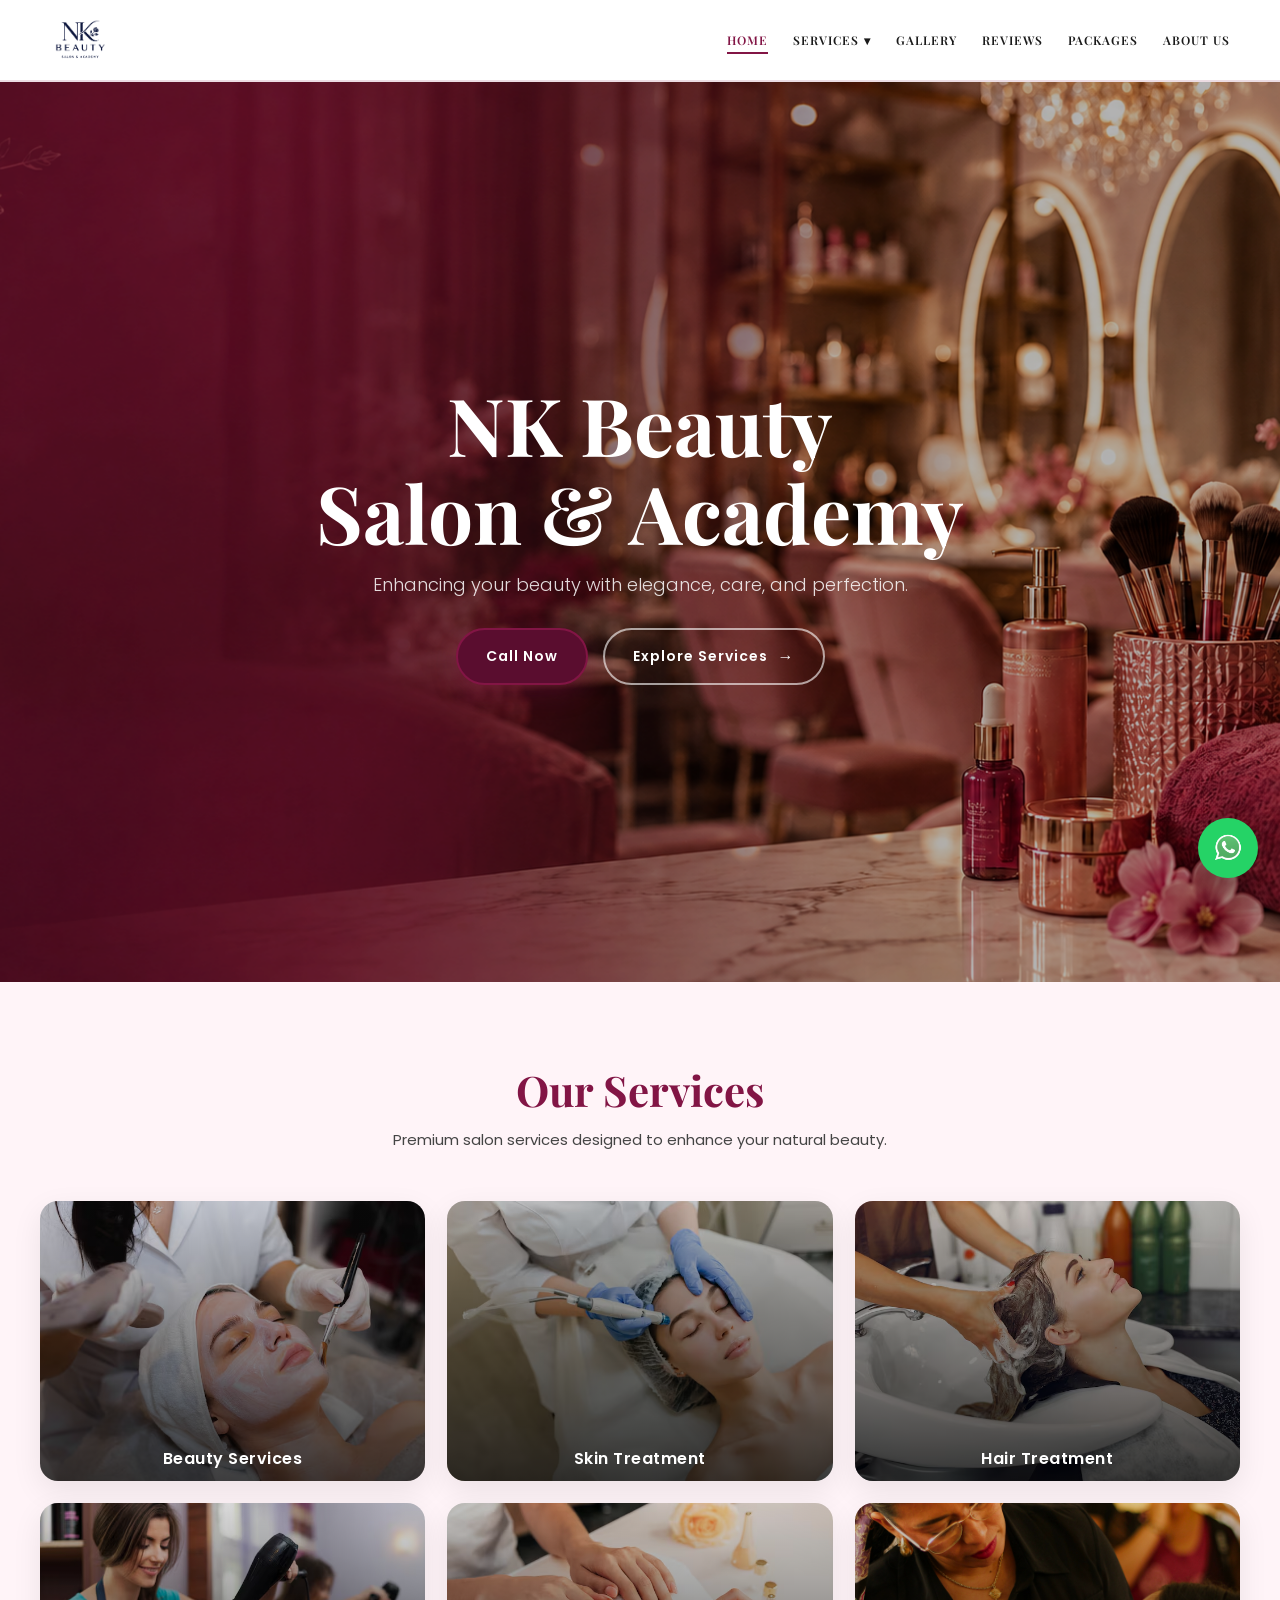
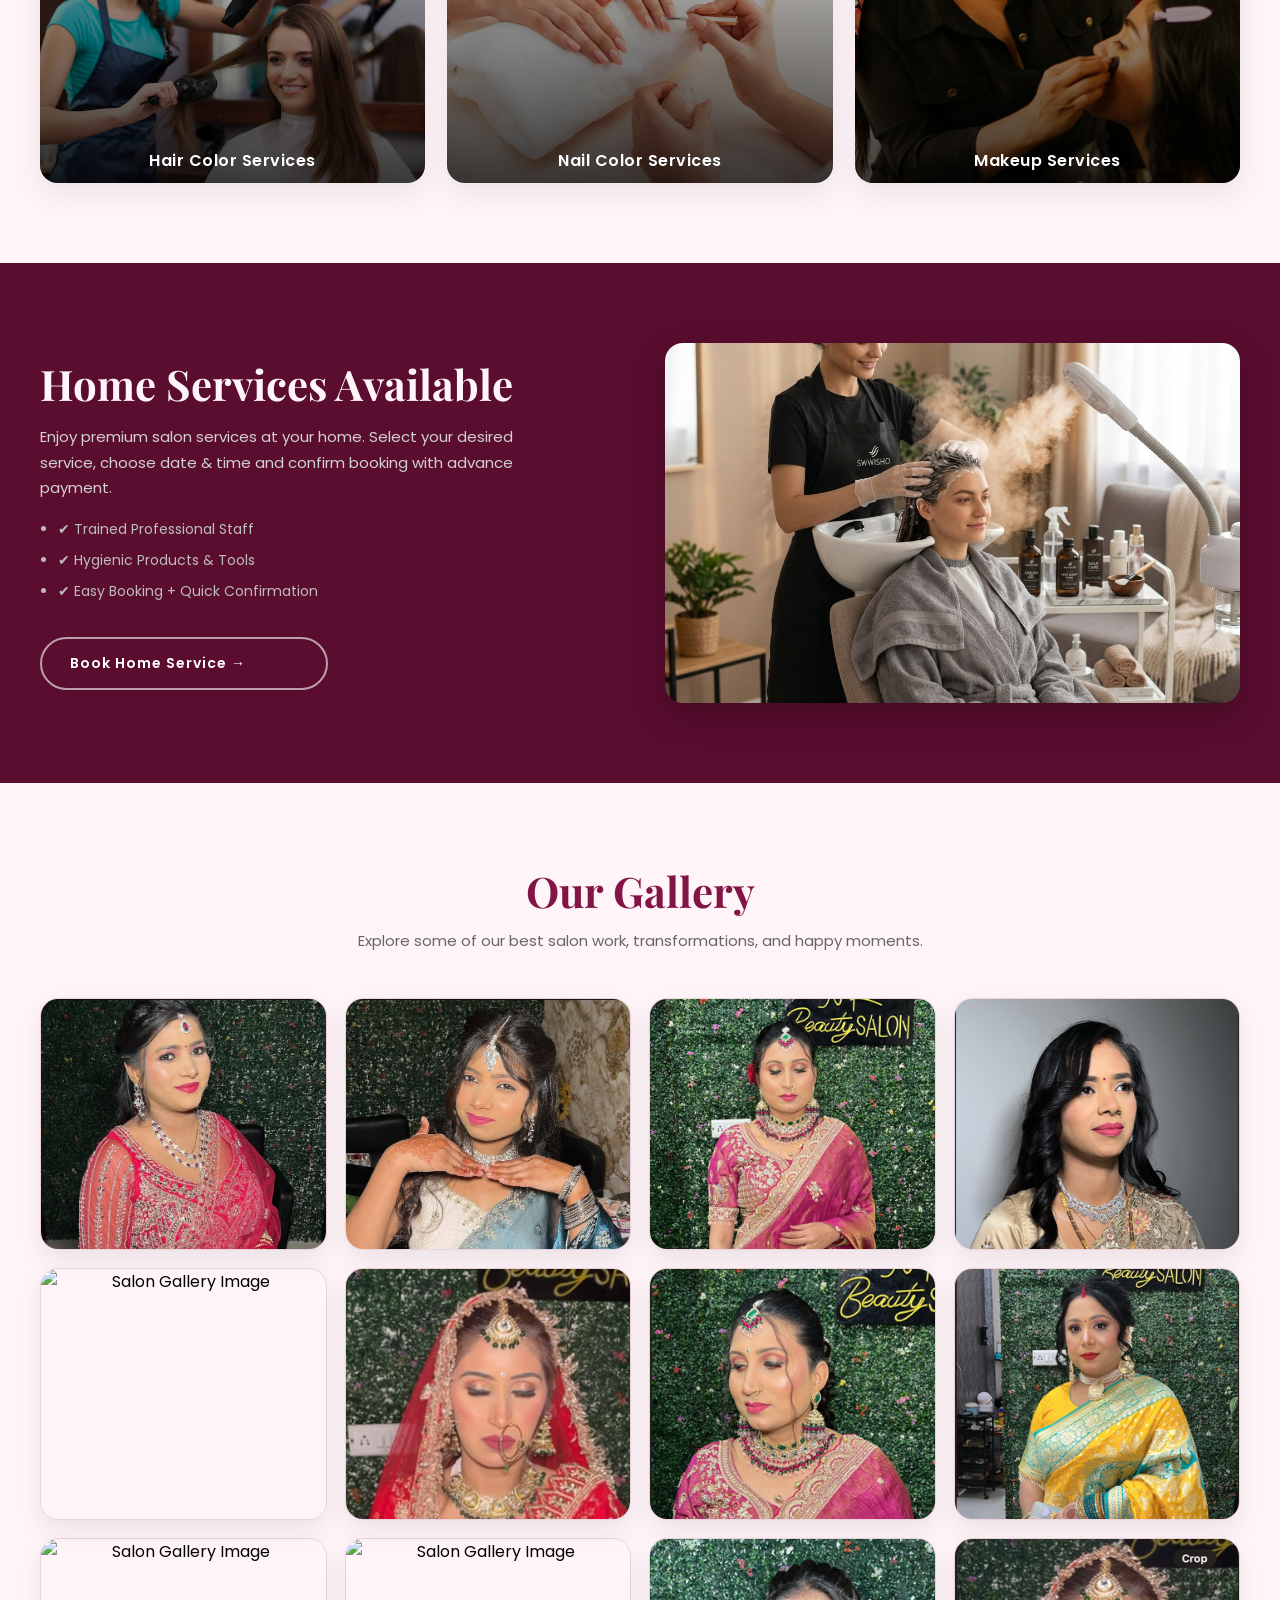
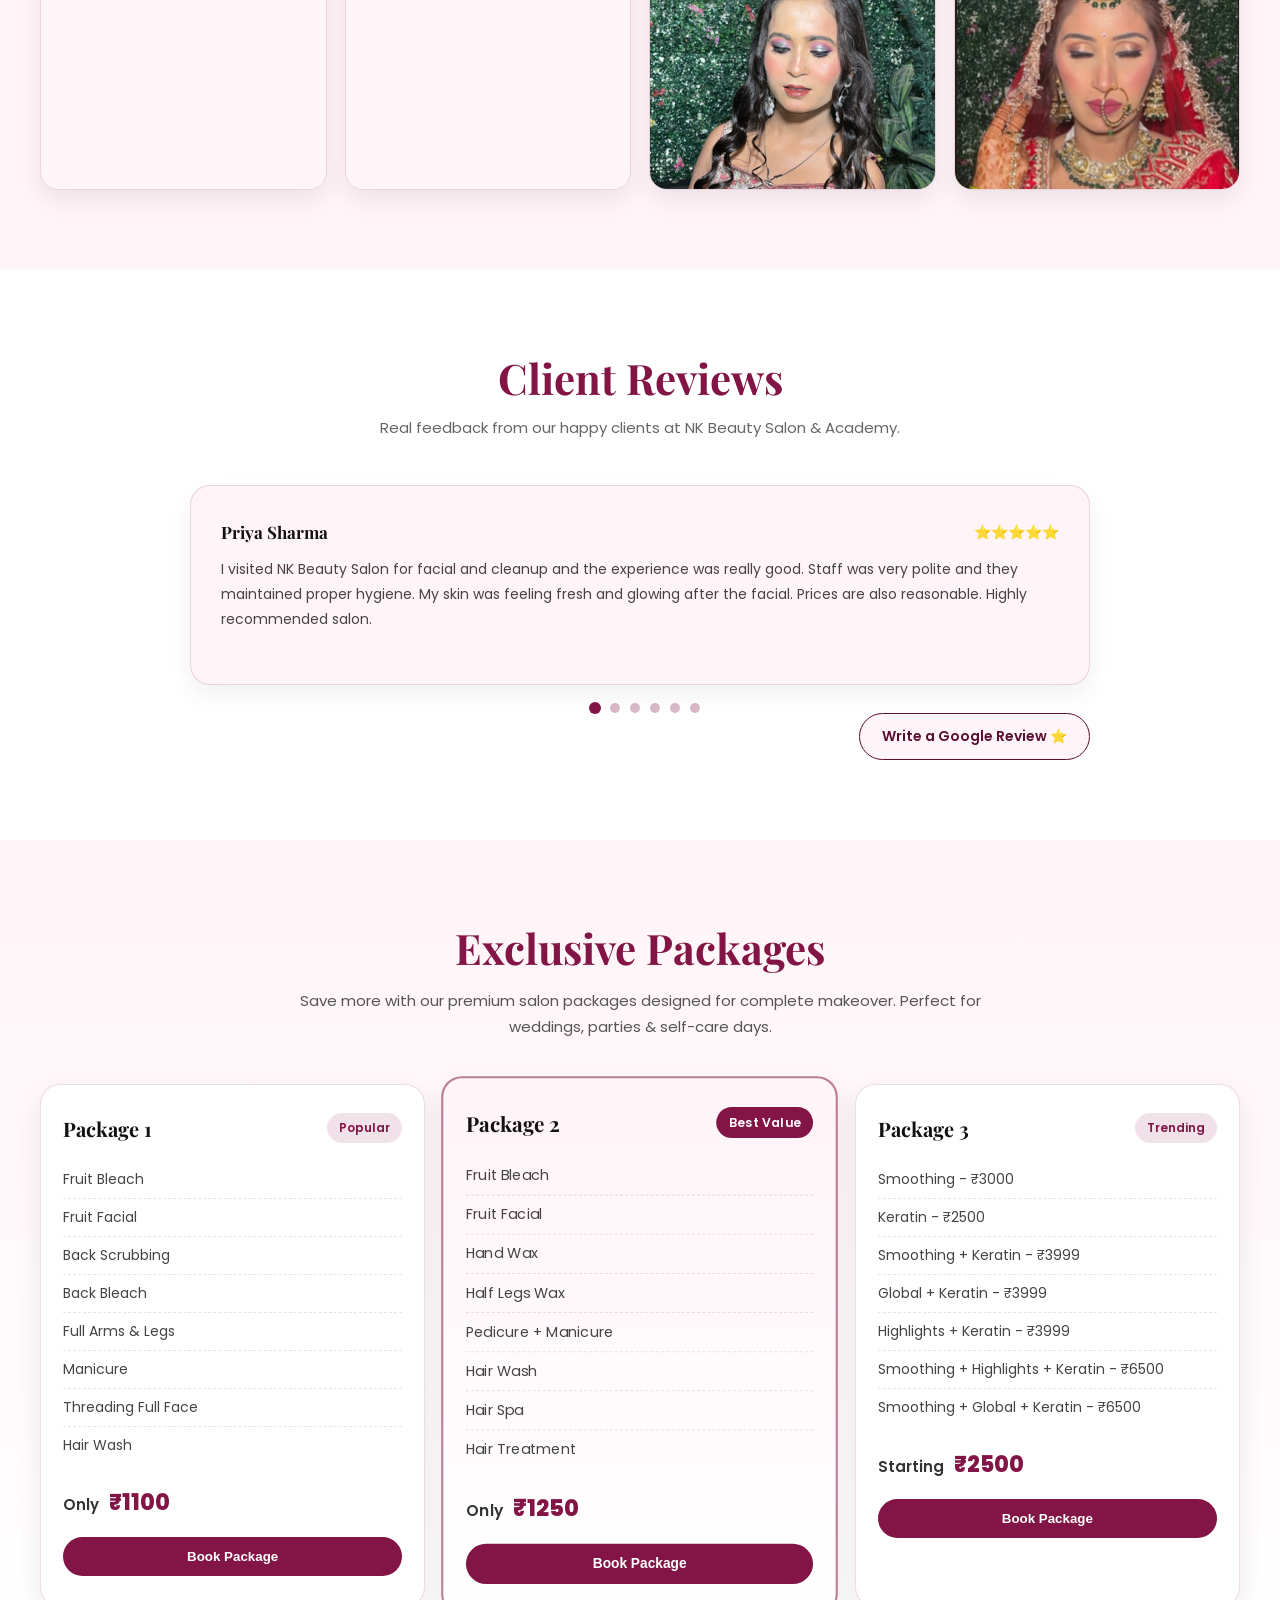
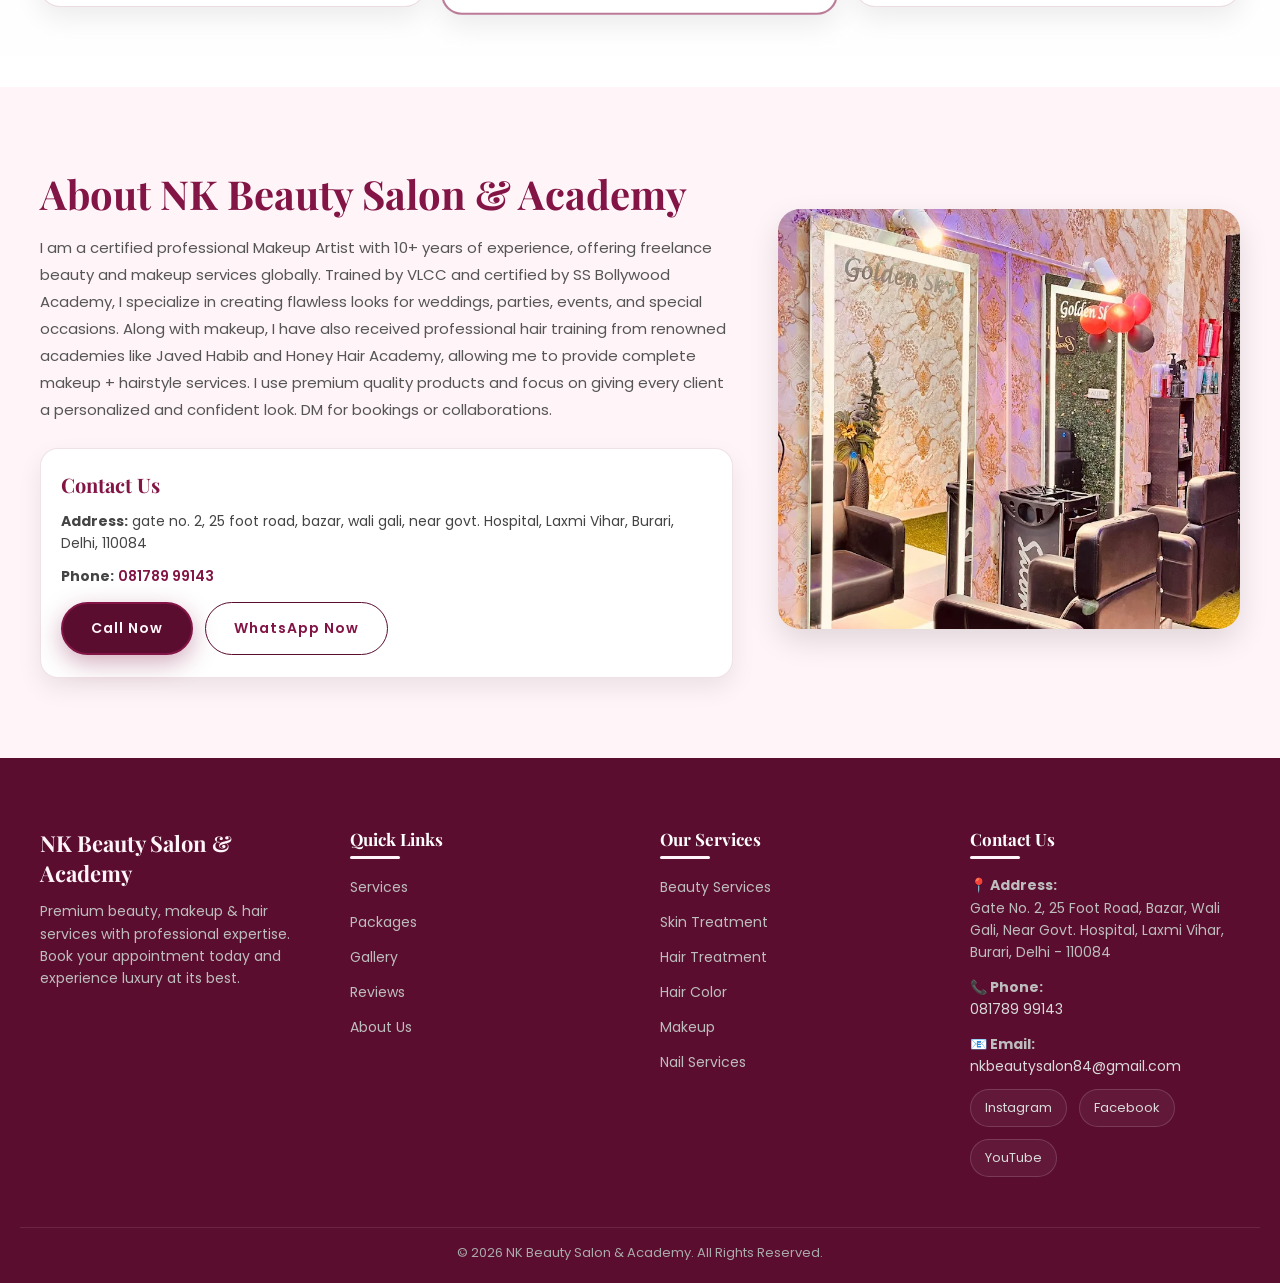
==== commit eb2260b9: "updated website" ====
--- a/index.html
+++ b/index.html
@@ -466,12 +466,12 @@
                 </p>
 
                 <p><b>📧 Email:</b><br>
-                    <a href="mailto:nkbeautysalon@gmail.com">nkbeautysalon@gmail.com</a>
+                    <a href="mailto:nkbeautysalon@gmail.com">nkbeautysalon84@gmail.com</a>
                 </p>
 
                 <!-- SOCIAL -->
                 <div class="footer-social">
-                    <a href="#" target="_blank">Instagram</a>
+                    <a href="https://www.instagram.com/nisha_nkbeautysalon/reels/" target="_blank">Instagram</a>
                     <a href="#" target="_blank">Facebook</a>
                     <a href="#" target="_blank">YouTube</a>
                 </div>
@@ -733,7 +733,7 @@
             </p>
 
             <div class="qr-img-box">
-                <img src="assets/gpay-qr.png" alt="GPay QR Code" />
+                <img src="assets/ppay-qr.png" alt="GPay QR Code" />
             </div>
 
             <p id="payDetails" class="pay-details"></p>
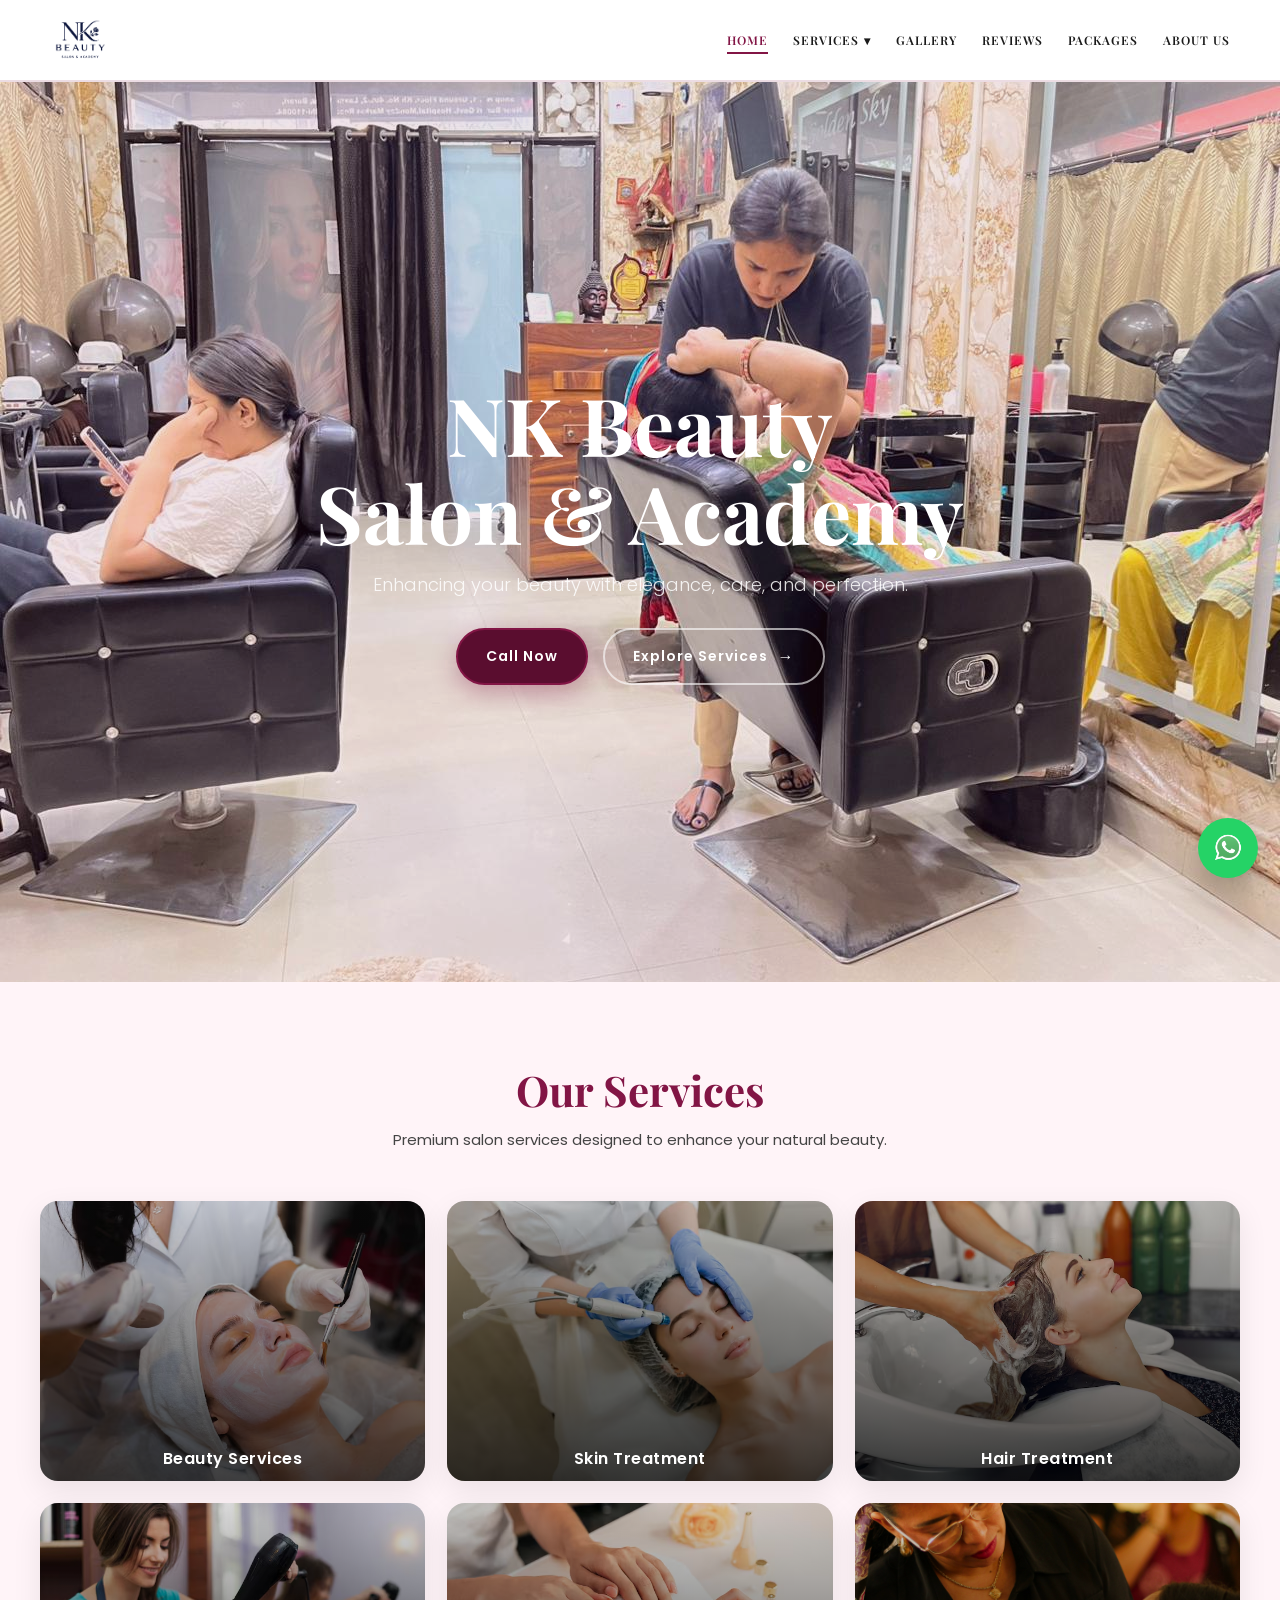
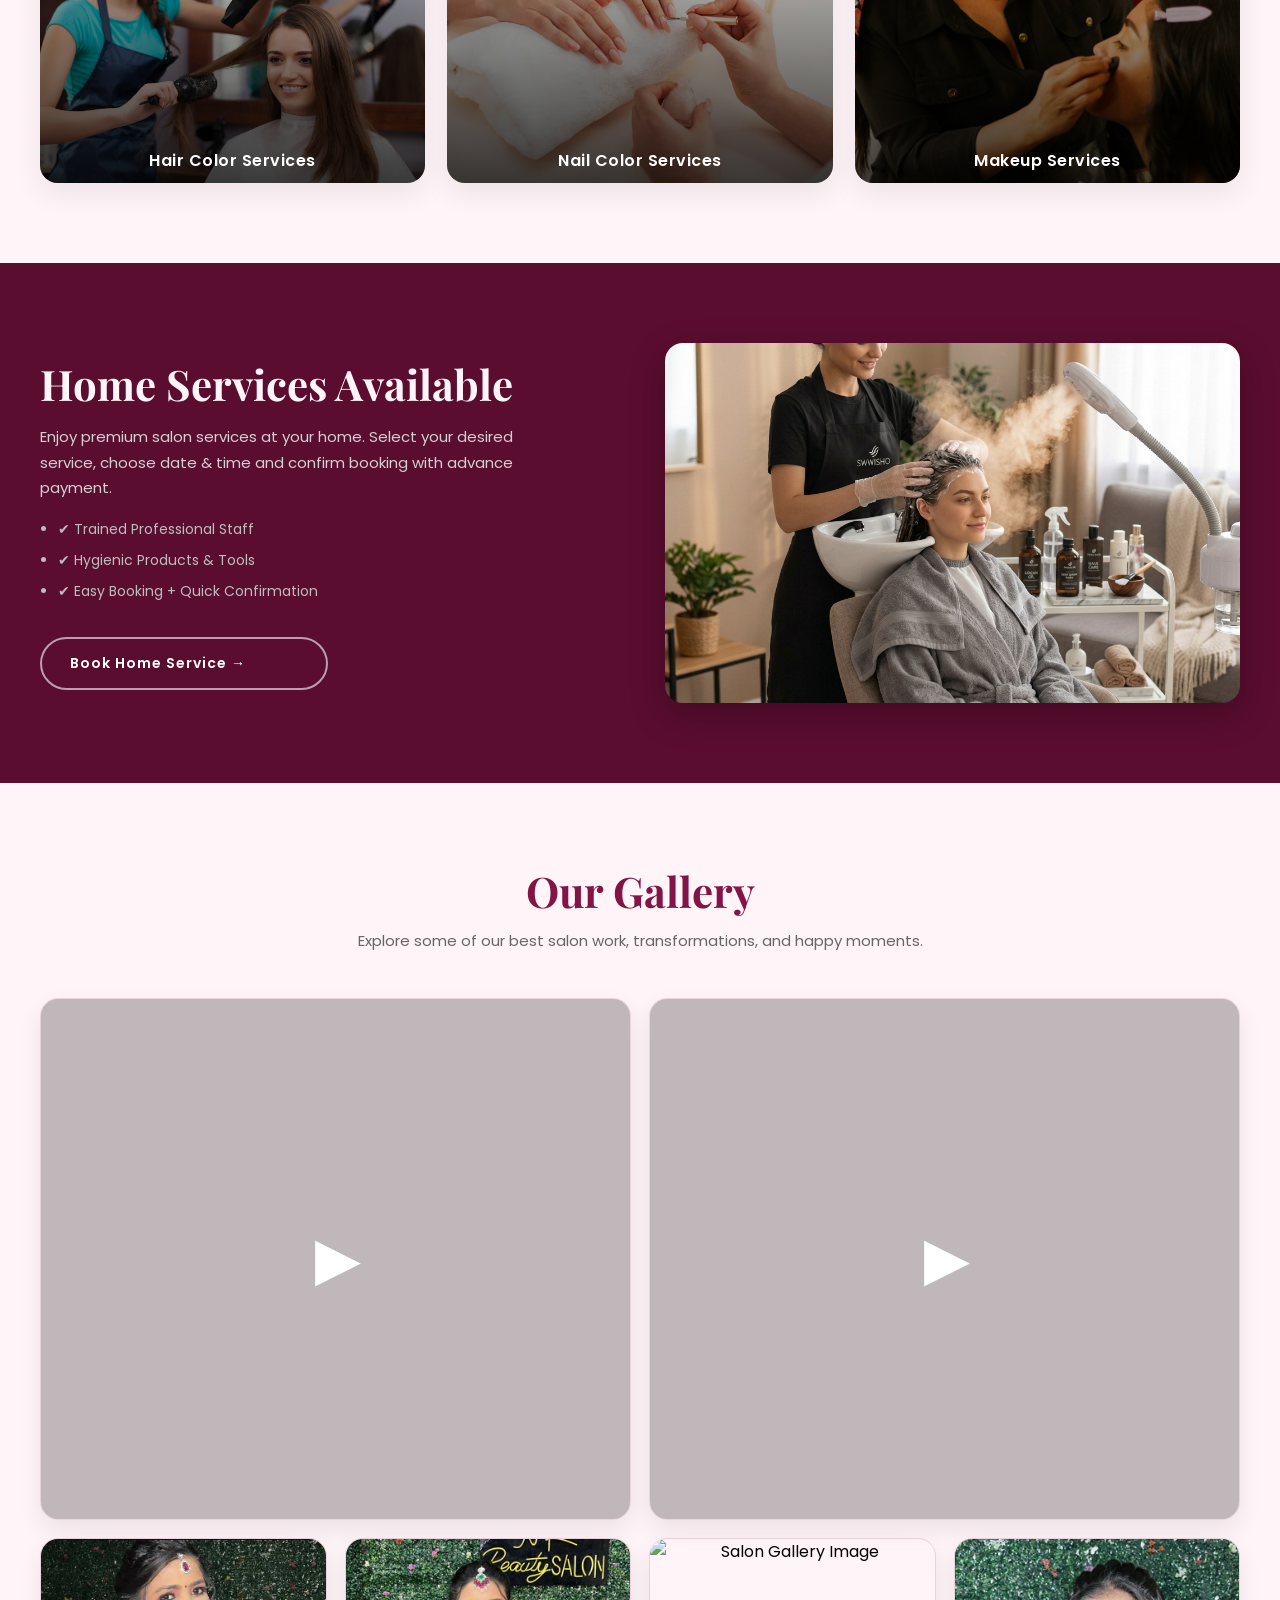
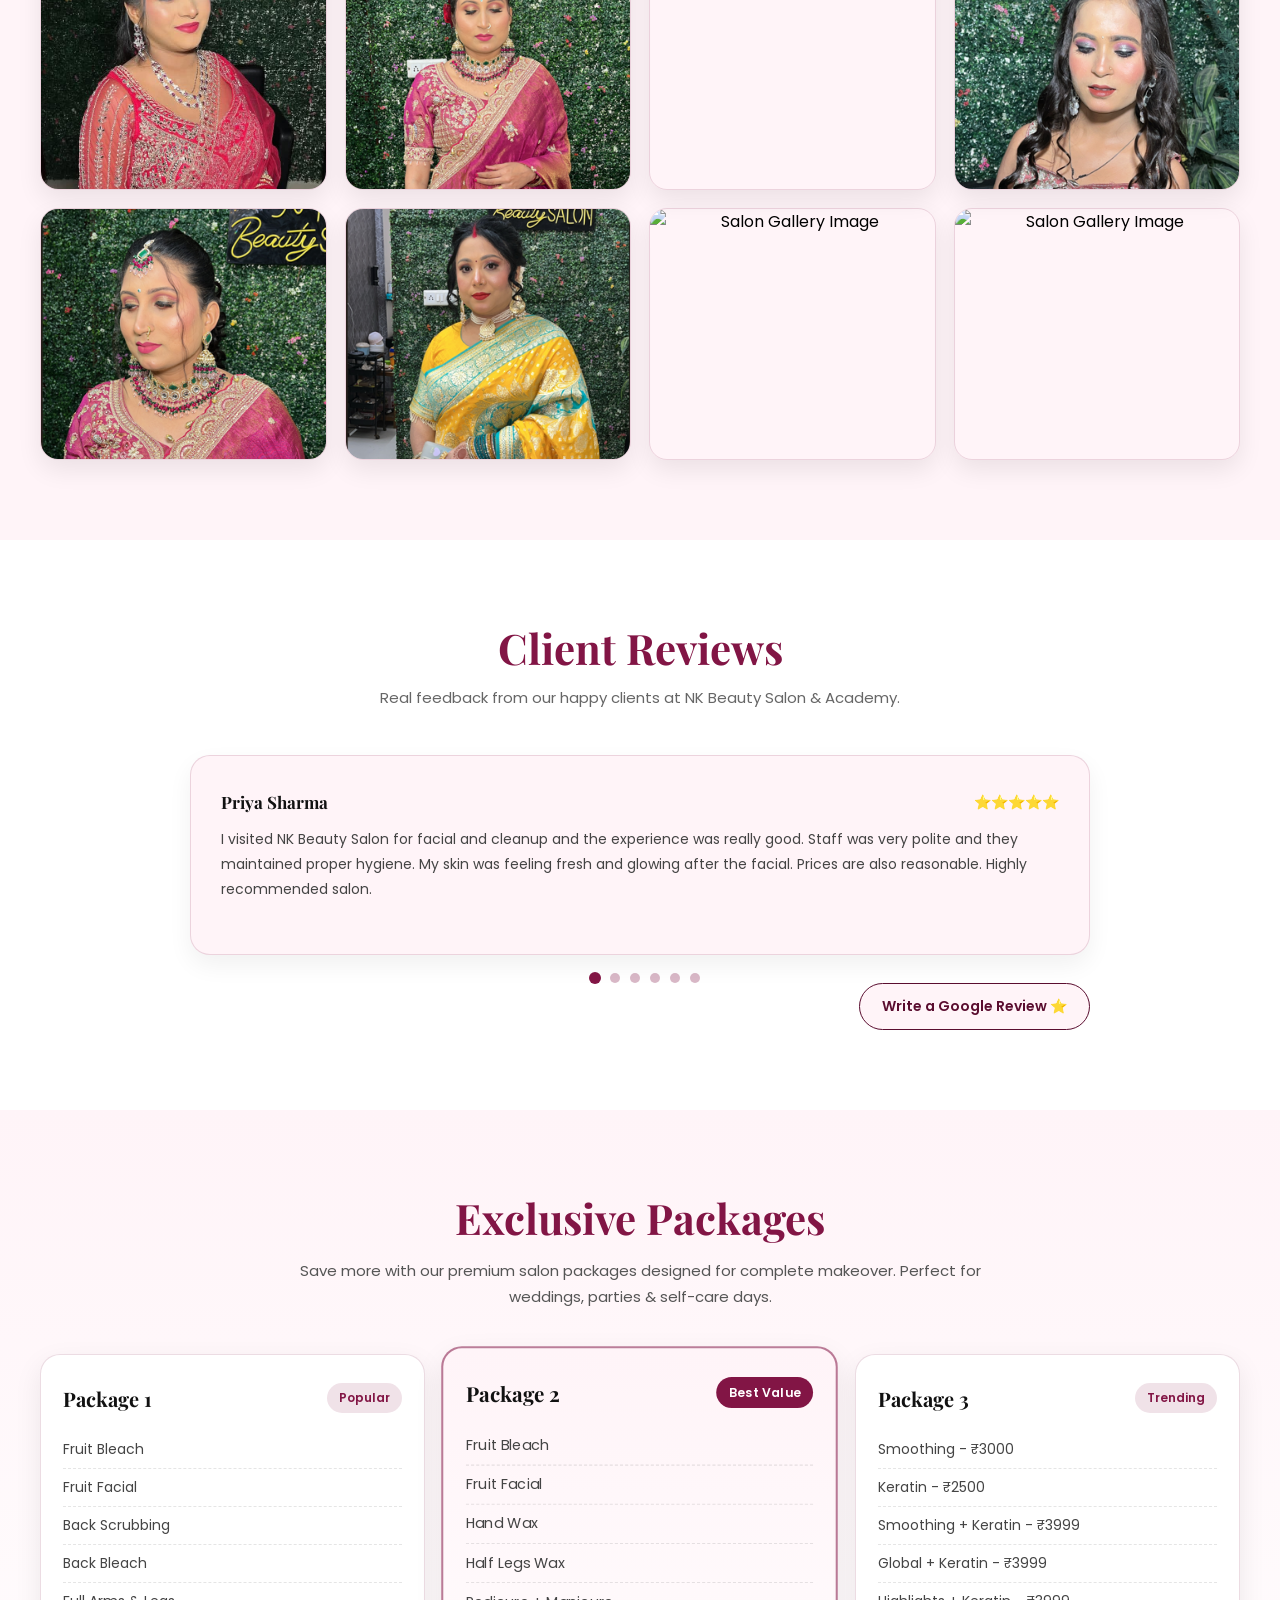
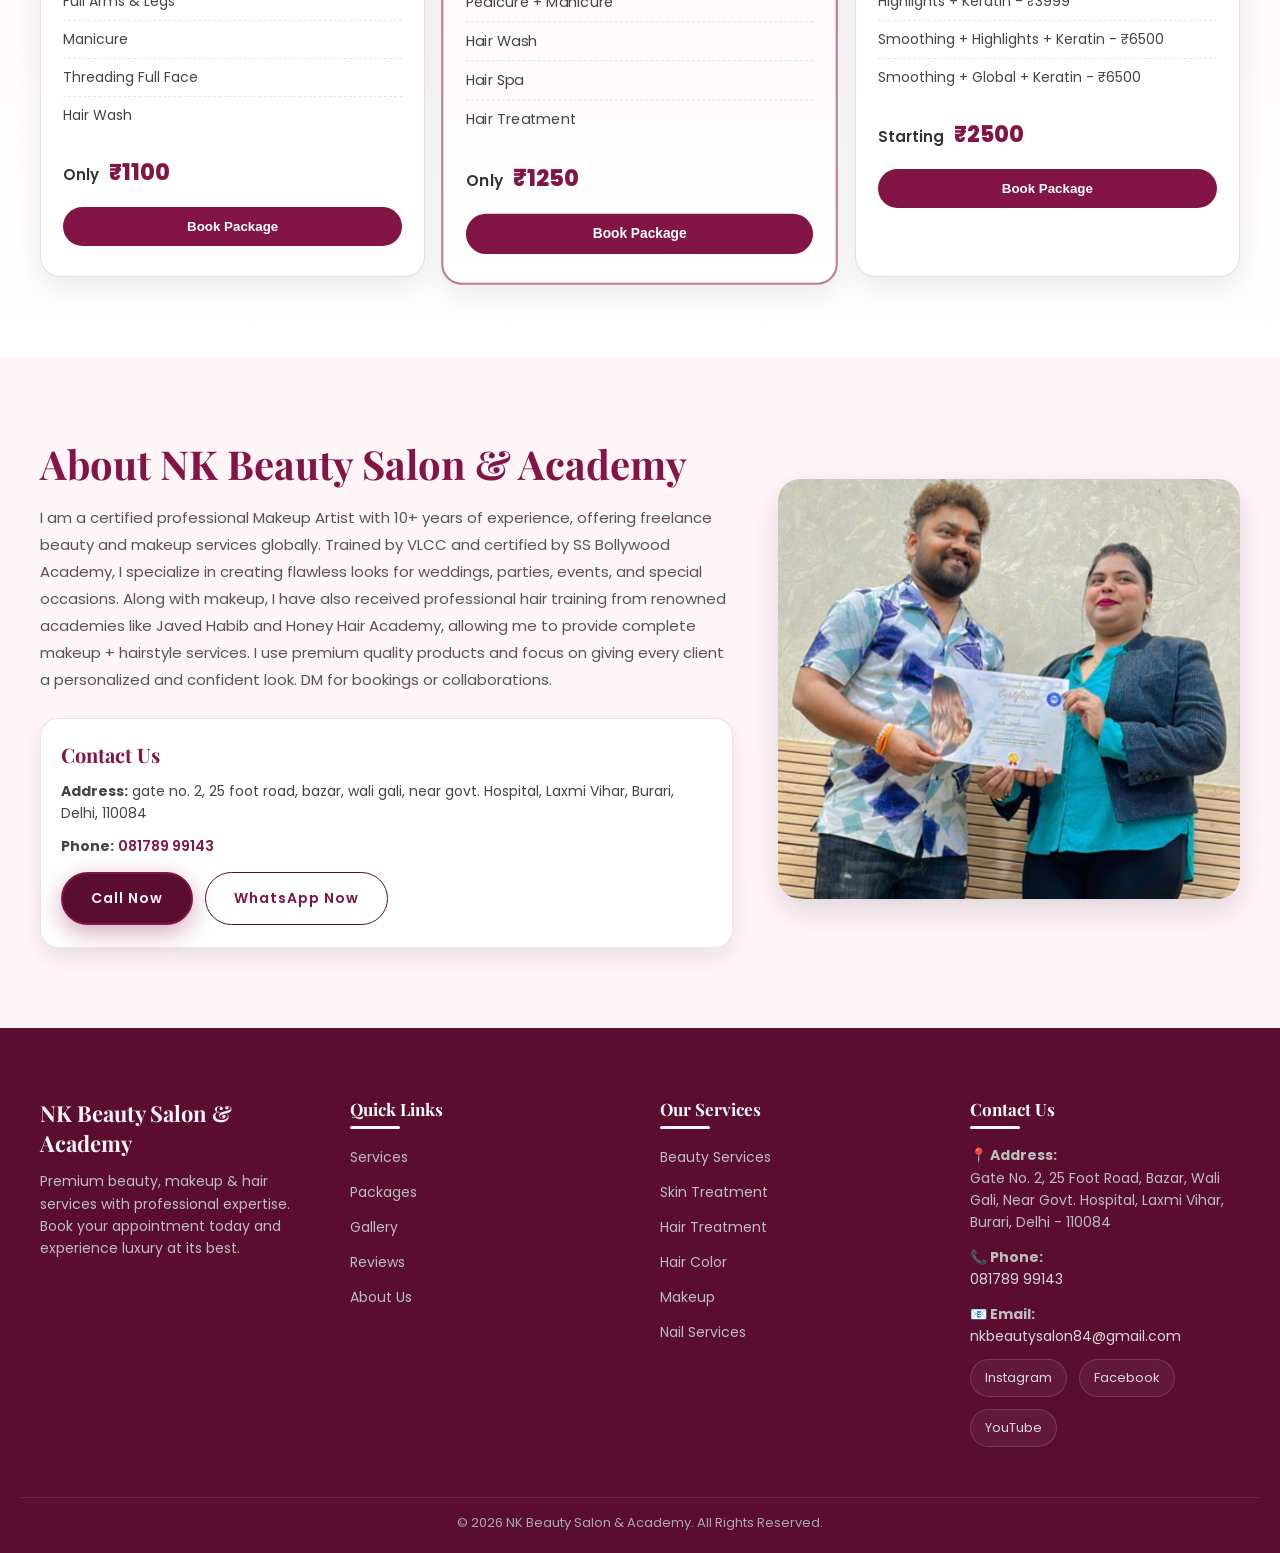
==== commit b5ece268: "updated" ====
--- a/index.html
+++ b/index.html
@@ -58,6 +58,15 @@
         </div>
     </header>
     <section class="hero" id="home">
+
+        <!-- Background Slider -->
+        <div class="hero-slider">
+            <div class="slide active" style="background-image: url('./assets/hero1.jpeg');"></div>
+            <div class="slide" style="background-image: url('./assets/hero2.jpeg');"></div>
+            <div class="slide" style="background-image: url('./assets/hero3.jpeg');"></div>
+            <div class="slide" style="background-image: url('./assets/hero4.jpeg');"></div>
+        </div>
+
         <div class="hero-overlay"></div>
 
         <div class="hero-content">
@@ -72,6 +81,7 @@
                 </a>
             </div>
         </div>
+
     </section>
     <section class="services-section" id="services">
         <div class="services-container">
@@ -157,18 +167,58 @@
             </p>
 
             <div class="gallery-grid">
-                <div class="gallery-item"><img src="./assets/img1.jpeg" alt="Salon Gallery Image"></div>
-                <div class="gallery-item"><img src="./assets/img2.jpeg" alt="Salon Gallery Image"></div>
-                <div class="gallery-item"><img src="./assets/img3.png" alt="Salon Gallery Image"></div>
-                <div class="gallery-item"><img src="./assets/img4.png" alt="Salon Gallery Image"></div>
-                <div class="gallery-item"><img src="./assets/img5.png" alt="Salon Gallery Image"></div>
-                <div class="gallery-item"><img src="./assets/img6.png" alt="Salon Gallery Image"></div>
-                <div class="gallery-item"><img src="./assets/img7.png" alt="Salon Gallery Image"></div>
-                <div class="gallery-item"><img src="./assets/img8.png" alt="Salon Gallery Image"></div>
-                <div class="gallery-item"><img src="./assets/img9.png" alt="Salon Gallery Image"></div>
-                <div class="gallery-item"><img src="./assets/img10.png" alt="Salon Gallery Image"></div>
-                <div class="gallery-item"><img src="./assets/img11.png" alt="Salon Gallery Image"></div>
-                <div class="gallery-item"><img src="./assets/img12.png" alt="Salon Gallery Image"></div>
+
+                <!-- VIDEO 1 -->
+                <div class="gallery-item video-item">
+                    <video class="gallery-video" muted playsinline preload="metadata">
+                        <source src="./assets/vdo1.mp4" type="video/mp4">
+                    </video>
+                    <div class="video-overlay">▶</div>
+                </div>
+
+                <!-- VIDEO 2 -->
+                <div class="gallery-item video-item">
+                    <video class="gallery-video" muted playsinline preload="metadata">
+                        <source src="./assets/vdo2.mp4" type="video/mp4">
+                    </video>
+                    <div class="video-overlay">▶</div>
+                </div>
+
+                <!-- IMAGES -->
+                <div class="gallery-item">
+                    <img src="./assets/img1.jpeg" alt="Salon Gallery Image">
+                </div>
+
+                <div class="gallery-item">
+                    <img src="./assets/img3.png" alt="Salon Gallery Image">
+                </div>
+
+
+                <div class="gallery-item">
+                    <img src="./assets/img5.png" alt="Salon Gallery Image">
+                </div>
+
+
+                <div class="gallery-item">
+                    <img src="./assets/img11.png" alt="Salon Gallery Image">
+                </div>
+
+                <div class="gallery-item">
+                    <img src="./assets/img7.png" alt="Salon Gallery Image">
+                </div>
+
+                <div class="gallery-item">
+                    <img src="./assets/img8.png" alt="Salon Gallery Image">
+                </div>
+
+                <div class="gallery-item">
+                    <img src="./assets/img9.png" alt="Salon Gallery Image">
+                </div>
+
+                <div class="gallery-item">
+                    <img src="./assets/img10.png" alt="Salon Gallery Image">
+                </div>
+
             </div>
         </div>
     </section>
@@ -410,7 +460,7 @@
             </div>
 
             <div class="about-image">
-                <img src="./assets/about.jpeg" alt="NK Beauty Salon" />
+                <img src="./assets/aboutus.jpeg" alt="NK Beauty Salon" />
             </div>
 
         </div>
@@ -466,7 +516,7 @@
                 </p>
 
                 <p><b>📧 Email:</b><br>
-                    <a href="mailto:nkbeautysalon@gmail.com">nkbeautysalon84@gmail.com</a>
+                    <a href="mailto:nkbeautysalon84@gmail.com">nkbeautysalon84@gmail.com</a>
                 </p>
 
                 <!-- SOCIAL -->
@@ -565,21 +615,23 @@
 
                         <!-- BEAUTY SERVICES -->
                         <optgroup label="Beauty Services">
-                            <option value="Eyebrows" data-price="50">Eyebrows - ₹50</option>
-                            <option value="Upper Lips" data-price="30">Upper Lips - ₹30</option>
-                            <option value="Forehead" data-price="40">Forehead - ₹40</option>
-                            <option value="Bleach" data-price="250">Bleach - ₹250</option>
-                            <option value="Clean Up" data-price="399">Clean Up - ₹399</option>
-                            <option value="Facial" data-price="699">Facial - ₹699</option>
-                            <option value="Waxing" data-price="499">Waxing - ₹499</option>
+                            <option value="Eyebrows" data-price="20">Eyebrows - ₹20</option>
+                            <option value="Upper Lips" data-price="20">Upper Lips - ₹20</option>
+                            <option value="Forehead" data-price="10">Forehead - ₹10</option>
+                            <option value="Bleach" data-price="199">Bleach - ₹199</option>
+                            <option value="Clean Up" data-price="199">Clean Up(fruit) - ₹199</option>
+                            <option value="Facial" data-price="499">Facial - ₹499</option>
+                            <option value="Waxing" data-price="199">Waxing (normal) - ₹199</option>
+                            <option value="Waxing" data-price="399">Waxing (rica) - ₹399</option>
+                            <option value="Waxing" data-price="499">Waxing (gel) - ₹499</option>
                             <option value="Manicure" data-price="499">Manicure - ₹499</option>
-                            <option value="Pedicure" data-price="599">Pedicure - ₹599</option>
-                            <option value="Body Polishing" data-price="1499">Body Polishing - ₹1499</option>
-                            <option value="Body D-Tan" data-price="1299">Body D-Tan - ₹1299</option>
-                            <option value="Full Body Wax" data-price="1799">Full Body Wax - ₹1799</option>
-                            <option value="B Wax" data-price="299">B Wax - ₹299</option>
-                            <option value="Side Lock Wax" data-price="99">Side Lock Wax - ₹99</option>
-                            <option value="Body Bleach" data-price="899">Body Bleach - ₹899</option>
+                            <option value="Pedicure" data-price="499">Pedicure - ₹499</option>
+                            <option value="Body Polishing" data-price="1999">Body Polishing - ₹1999</option>
+                            <option value="Body D-Tan" data-price="1999">Body D-Tan - ₹1999</option>
+                            <option value="Full Body Wax" data-price="1999">Full Body Wax - ₹1999</option>
+                            <option value="B Wax" data-price="999">B Wax - ₹999</option>
+                            <option value="Side Lock Wax" data-price="199">Side Lock Wax - ₹199</option>
+                            <option value="Body Bleach" data-price="999">Body Bleach - ₹999</option>
                             <option value="Body Massage (Only for Female)" data-price="999">Body Massage (Only for
                                 Female) - ₹999</option>
                         </optgroup>
@@ -587,94 +639,91 @@
                         <!-- SKIN TREATMENT -->
                         <optgroup label="Skin Treatment">
                             <option value="Pigmentation Facial" data-price="1499">Pigmentation Facial - ₹1499</option>
-                            <option value="Ozone Facial" data-price="1299">Ozone Facial - ₹1299</option>
+                            <option value="Ozone Facial" data-price="1499">Ozone Facial - ₹1499</option>
                             <option value="Hydra Facial" data-price="1999">Hydra Facial - ₹1999</option>
                             <option value="Mole Removal" data-price="499">Mole Removal - ₹499</option>
-                            <option value="Chemical Peeling" data-price="2499">Chemical Peeling - ₹2499</option>
-                            <option value="Veg Peeling" data-price="1799">Veg Peeling - ₹1799</option>
+                            <option value="Chemical Peeling" data-price="999">Chemical Peeling - ₹999</option>
+                            <option value="Veg Peeling" data-price="599">Veg Peeling - ₹599</option>
                         </optgroup>
 
                         <!-- HAIR TREATMENT -->
                         <optgroup label="Hair Treatment">
-                            <option value="Heena Coating Removing" data-price="799">Heena Coating Removing - ₹799
+                            <option value="Heena Coating Removing" data-price="999">Heena Coating Removing - ₹999
                             </option>
-                            <option value="Blue Tox" data-price="1499">Blue Tox - ₹1499</option>
+                            <option value="Blue Tox" data-price="2999">Blue Tox - ₹2999</option>
                             <option value="Botox" data-price="1999">Botox - ₹1999</option>
-                            <option value="Keratin" data-price="2499">Keratin - ₹2499</option>
-                            <option value="Ola Plex" data-price="1799">Ola Plex - ₹1799</option>
-                            <option value="Kera Shine" data-price="1599">Kera Shine - ₹1599</option>
-                            <option value="Kera Smooth" data-price="1899">Kera Smooth - ₹1899</option>
-                            <option value="Kera Fine" data-price="1699">Kera Fine - ₹1699</option>
-                            <option value="Nano Plastia" data-price="3499">Nano Plastia - ₹3499</option>
+                            <option value="Keratin" data-price="1999">Keratin - ₹1999</option>
+                            <option value="Ola Plex" data-price="2999">Ola Plex - ₹2999</option>
+                            <option value="Kera Shine" data-price="1999">Kera Shine - ₹1999</option>
+                            <option value="Kera Smooth" data-price="3999">Kera Smooth - ₹3999</option>
+                            <option value="Nano Plastia" data-price="2999">Nano Plastia - ₹2999</option>
                             <option value="Straightening" data-price="2999">Straightening - ₹2999</option>
-                            <option value="Smoothning" data-price="2799">Smoothning - ₹2799</option>
-                            <option value="Rebonding" data-price="3999">Rebonding - ₹3999</option>
-                            <option value="Filler Treatment" data-price="1599">Filler Treatment - ₹1599</option>
-                            <option value="Oil Therapy" data-price="699">Oil Therapy - ₹699</option>
+                            <option value="Smoothning" data-price="2999">Smoothning - ₹2999</option>
+                            <option value="Rebonding" data-price="2999">Rebonding - ₹2999</option>
+                            <option value="Filler Treatment" data-price="2999">Filler Treatment - ₹2999</option>
+                            <option value="Oil Therapy" data-price="499">Oil Therapy - ₹499</option>
                         </optgroup>
 
                         <!-- HAIR COLOR -->
                         <optgroup label="Hair Color Services">
                             <option value="Customized Balayage" data-price="3999">Customized Balayage - ₹3999</option>
                             <option value="Teasy Lights" data-price="2999">Teasy Lights - ₹2999</option>
-                            <option value="Baby Lights" data-price="2799">Baby Lights - ₹2799</option>
+                            <option value="Baby Lights" data-price="2999">Baby Lights - ₹2999</option>
                             <option value="Global Highlight" data-price="4999">Global Highlight - ₹4999</option>
-                            <option value="Root Shadow" data-price="1999">Root Shadow - ₹1999</option>
-                            <option value="Color Combination" data-price="3499">Color Combination - ₹3499</option>
+                            <option value="Root Touch Up" data-price="999">Root Touch Up - ₹999</option>
                             <option value="Color Cutter" data-price="2499">Color Cutter - ₹2499</option>
                             <option value="Money Piece Colour" data-price="1499">Money Piece Colour - ₹1499</option>
-                            <option value="Hair Extension Color" data-price="999">Hair Extension Color - ₹999</option>
-                            <option value="Hair Extensions" data-price="5999">Hair Extensions - ₹5999</option>
-                            <option value="Nano Ring Extension" data-price="6999">Nano Ring Extension - ₹6999</option>
-                            <option value="Micro Extension" data-price="7499">Micro Extension - ₹7499</option>
-                            <option value="Italian Extensions" data-price="8999">Italian Extensions - ₹8999</option>
-                            <option value="Extension Refilling" data-price="1999">Extension Refilling - ₹1999</option>
+                            <option value="Hair Extension Color" data-price="2999">Hair Extension Color - ₹2999</option>
+                            <option value="Hair Extensions" data-price="14999">Hair Extensions - ₹14999</option>
+                            <option value="Nano Ring Extension" data-price="14999">Nano Ring Extension - ₹14999</option>
+                            <option value="Micro Extension" data-price="14999">Micro Extension - ₹14999</option>
+                            <option value="Extension Refilling" data-price="2999">Extension Refilling - ₹2999</option>
                         </optgroup>
 
                         <!-- MAKEUP -->
                         <optgroup label="Makeup Services">
-                            <option value="Haldi Bridal Look" data-price="1499">Haldi Bridal Look - ₹1499</option>
-                            <option value="Mehndi Look" data-price="1799">Mehndi Look - ₹1799</option>
-                            <option value="Semi Bridal" data-price="2499">Semi Bridal - ₹2499</option>
-                            <option value="Party Makeup" data-price="1299">Party Makeup - ₹1299</option>
-                            <option value="Reception Look" data-price="3499">Reception Look - ₹3499</option>
-                            <option value="Cocktail Look" data-price="2999">Cocktail Look - ₹2999</option>
-                            <option value="Arabic Look" data-price="1999">Arabic Look - ₹1999</option>
-                            <option value="All Types of Eye Makeup Look" data-price="999">All Types of Eye Makeup Look -
-                                ₹999</option>
-                            <option value="Soft Glam Look" data-price="1599">Soft Glam Look - ₹1599</option>
-                            <option value="No Makeup Makeup Look" data-price="1199">No Makeup Makeup Look - ₹1199
+                            <option value="Bridal Makeup Look" data-price="9999">Bridal Makeup - ₹9999</option>
+                            <option value="Haldi Bridal Look" data-price="2999">Haldi Bridal Look - ₹2999</option>
+                            <option value="Mehndi Bridal Look Look" data-price="2999">Mehndi Bridal Look - ₹2999
                             </option>
-                            <option value="Celebrity Makeup Look" data-price="3999">Celebrity Makeup Look - ₹3999
+                            <option value="Sagan Bridal Look" data-price="4999">Sagan Bridal Look - ₹4999</option>
+                            <option value="Party Makeup" data-price="1999">Party Makeup - ₹1999</option>
+                            <option value="Reception Look" data-price="4999">Reception Look - ₹4999</option>
+                            <option value="Cocktail Look" data-price="2499">Cocktail Look - ₹2499</option>
+                            <option value="Arabic Look" data-price="2500">Arabic Look - ₹2500</option>
+                            <option value="Soft Glam Look" data-price="1999">Soft Glam Look - ₹1999</option>
+                            <option value="No Makeup Makeup Look" data-price="1999">No Makeup Makeup Look - ₹1999
+                            </option>
+                            <option value="Celebrity Makeup Look" data-price="4999">Celebrity Makeup Look - ₹4999
                             </option>
                         </optgroup>
 
                         <!-- NAILS -->
                         <optgroup label="Nail Services">
-                            <option value="Soft Gel Nail Extension with Gel Polish" data-price="1299">Soft Gel Nail
-                                Extension with Gel Polish - ₹1299</option>
-                            <option value="Gel Polish on Natural Nails (Hand)" data-price="499">Gel Polish on Natural
-                                Nails (Hand) - ₹499</option>
-                            <option value="Gel Polish on Natural Nails (Toe)" data-price="399">Gel Polish on Natural
-                                Nails (Toe) - ₹399</option>
+                            <option value="Soft Gel Nail Extension with Gel Polish" data-price="1499">Soft Gel Nail
+                                Extension with Gel Polish - ₹1499</option>
+                            <option value="Gel Polish on Natural Nails (Hand)" data-price="399">Gel Polish on Natural
+                                Nails (Hand) - ₹399</option>
+                            <option value="Gel Polish on Natural Nails (Toe)" data-price="299">Gel Polish on Natural
+                                Nails (Toe) - ₹299</option>
                             <option value="Toe Extension with Gel Polish" data-price="999">Toe Extension with Gel Polish
                                 - ₹999</option>
                             <option value="Acrylic Nail Extension" data-price="1499">Acrylic Nail Extension - ₹1499
                             </option>
-                            <option value="Gel Nail Extension" data-price="1199">Gel Nail Extension - ₹1199</option>
-                            <option value="Gel Overlay" data-price="799">Gel Overlay - ₹799</option>
-                            <option value="Soft Gel Removal" data-price="299">Soft Gel Removal - ₹299</option>
-                            <option value="Acrylic & Gel Extension Removal" data-price="399">Acrylic & Gel Extension
-                                Removal - ₹399</option>
+                            <option value="Gel Nail Extension" data-price="1499">Gel Nail Extension - ₹1499</option>
+                            <option value="Gel Overlay" data-price="999">Gel Overlay - ₹999</option>
+                            <option value="Soft Gel Removal" data-price="499">Soft Gel Removal - ₹499</option>
+                            <option value="Acrylic & Gel Extension Removal" data-price="499">Acrylic & Gel Extension
+                                Removal - ₹499</option>
                             <option value="Natural Nail Polish Removal" data-price="99">Natural Nail Polish Removal -
                                 ₹99</option>
-                            <option value="Art Charges (Per Nail)" data-price="50">Art Charges (Per Nail) - ₹50</option>
-                            <option value="Cat Eye" data-price="199">Cat Eye - ₹199</option>
-                            <option value="Chrome Nail Art" data-price="249">Chrome Nail Art - ₹249</option>
-                            <option value="Marble Nail Art" data-price="299">Marble Nail Art - ₹299</option>
-                            <option value="Foil Paper Nail Art" data-price="199">Foil Paper Nail Art - ₹199</option>
-                            <option value="Glitter Nail Art" data-price="149">Glitter Nail Art - ₹149</option>
-                            <option value="3D Nail Art" data-price="399">3D Nail Art - ₹399</option>
+                            <option value="Art Charges (Per Nail)" data-price="99">Art Charges (Per Nail) - ₹99</option>
+                            <option value="Cat Eye" data-price="999">Cat Eye - ₹999</option>
+                            <option value="Chrome Nail Art" data-price="999">Chrome Nail Art - ₹999</option>
+                            <option value="Marble Nail Art" data-price="999">Marble Nail Art - ₹999</option>
+                            <option value="Foil Paper Nail Art" data-price="999">Foil Paper Nail Art - ₹999</option>
+                            <option value="Glitter Nail Art" data-price="999">Glitter Nail Art - ₹999</option>
+                            <option value="3D Nail Art" data-price="1499">3D Nail Art - ₹1499</option>
                         </optgroup>
                     </select>
                 </div>
--- a/style.css
+++ b/style.css
@@ -222,23 +222,49 @@
 
 }
 
-/* HERO SECTION */
 .hero {
     height: 100vh;
     width: 100%;
-    background: url("./assets/heroImg.png") no-repeat center center/cover;
     position: relative;
     display: flex;
     align-items: center;
     justify-content: center;
     padding: 0 20px;
+    overflow: hidden;
+}
+
+/* SLIDER */
+.hero-slider {
+    position: absolute;
+    inset: 0;
+    width: 100%;
+    height: 100%;
+    z-index: 0;
+}
+
+.hero-slider .slide {
+    position: absolute;
+    inset: 0;
+    width: 100%;
+    height: 100%;
+    background-size: cover;
+    background-position: center;
+    opacity: 0;
+    transform: scale(1.05);
+    transition: opacity 1s ease-in-out, transform 2s ease-in-out;
+}
+
+.hero-slider .slide.active {
+    opacity: 1;
+    transform: scale(1);
 }
 
 /* DARK OVERLAY */
 .hero-overlay {
     position: absolute;
     inset: 0;
-    background: rgba(0, 0, 0, 0.3);
+    background: #8215441d;
+    z-index: 1;
 }
 
 /* HERO CONTENT */
@@ -709,8 +735,11 @@
     border: 1px solid rgba(130, 21, 69, 0.15);
     box-shadow: 0px 10px 25px rgba(0, 0, 0, 0.08);
     transition: 0.3s ease;
-}
-
+    position: relative;
+    cursor: pointer;
+}
+
+/* Images */
 .gallery-item img {
     width: 100%;
     height: 250px;
@@ -720,7 +749,56 @@
     transition: 0.4s ease;
 }
 
-/* HOVER EFFECT */
+/* Videos */
+.gallery-item video {
+    width: 100%;
+    height: 250px;
+    object-fit: cover;
+    display: block;
+}
+
+.video-item {
+    grid-column: span 2;
+    /* PC me 2 columns cover kare */
+}
+
+.video-item video {
+    height: 520px;
+    /* vertical phone feel */
+    object-fit: cover;
+    border-radius: 18px;
+}
+
+.video-item video {
+  object-position: center;
+}
+
+/* Overlay icon */
+.video-overlay {
+    font-size: 70px;
+}
+
+/* Play icon overlay */
+.video-overlay {
+    position: absolute;
+    inset: 0;
+    background: rgba(0, 0, 0, 0.25);
+    display: flex;
+    justify-content: center;
+    align-items: center;
+    font-size: 55px;
+    color: white;
+    font-weight: bold;
+    opacity: 1;
+    transition: 0.3s ease;
+}
+
+.video-item.playing .video-overlay {
+    opacity: 0;
+    pointer-events: none;
+}
+
+/* Hover Effect */
 .gallery-item:hover {
     transform: translateY(-6px);
     box-shadow: 0px 15px 30px rgba(130, 21, 69, 0.2);
@@ -731,13 +809,23 @@
 }
 
 /* RESPONSIVE */
-@media (max-width: 1000px) {
+@media (max-width: 1100px) {
     .gallery-grid {
         grid-template-columns: repeat(3, 1fr);
     }
 
-    .gallery-item img {
-        height: 220px;
+    .gallery-item img,
+    .gallery-item video {
+        height: 230px;
+    }
+
+    .video-item {
+        grid-column: span 3;
+        /* 3 column layout me full width */
+    }
+
+    .video-item video {
+        height: 500px;
     }
 }
 
@@ -750,8 +838,18 @@
         grid-template-columns: repeat(2, 1fr);
     }
 
-    .gallery-item img {
-        height: 200px;
+    .gallery-item img,
+    .gallery-item video {
+        height: 210px;
+    }
+
+    .video-item {
+        grid-column: span 2;
+        /* 2 column layout me full width */
+    }
+
+    .video-item video {
+        height: 480px;
     }
 }
 
@@ -760,8 +858,19 @@
         grid-template-columns: 1fr;
     }
 
-    .gallery-item img {
-        height: 220px;
+    .gallery-item img,
+    .gallery-item video {
+        height: 240px;
+    }
+
+    .video-item {
+        grid-column: span 1;
+        /* single column me full */
+    }
+
+    .video-item video {
+        height: 520px;
+        /* mobile me full phone look */
     }
 }
 
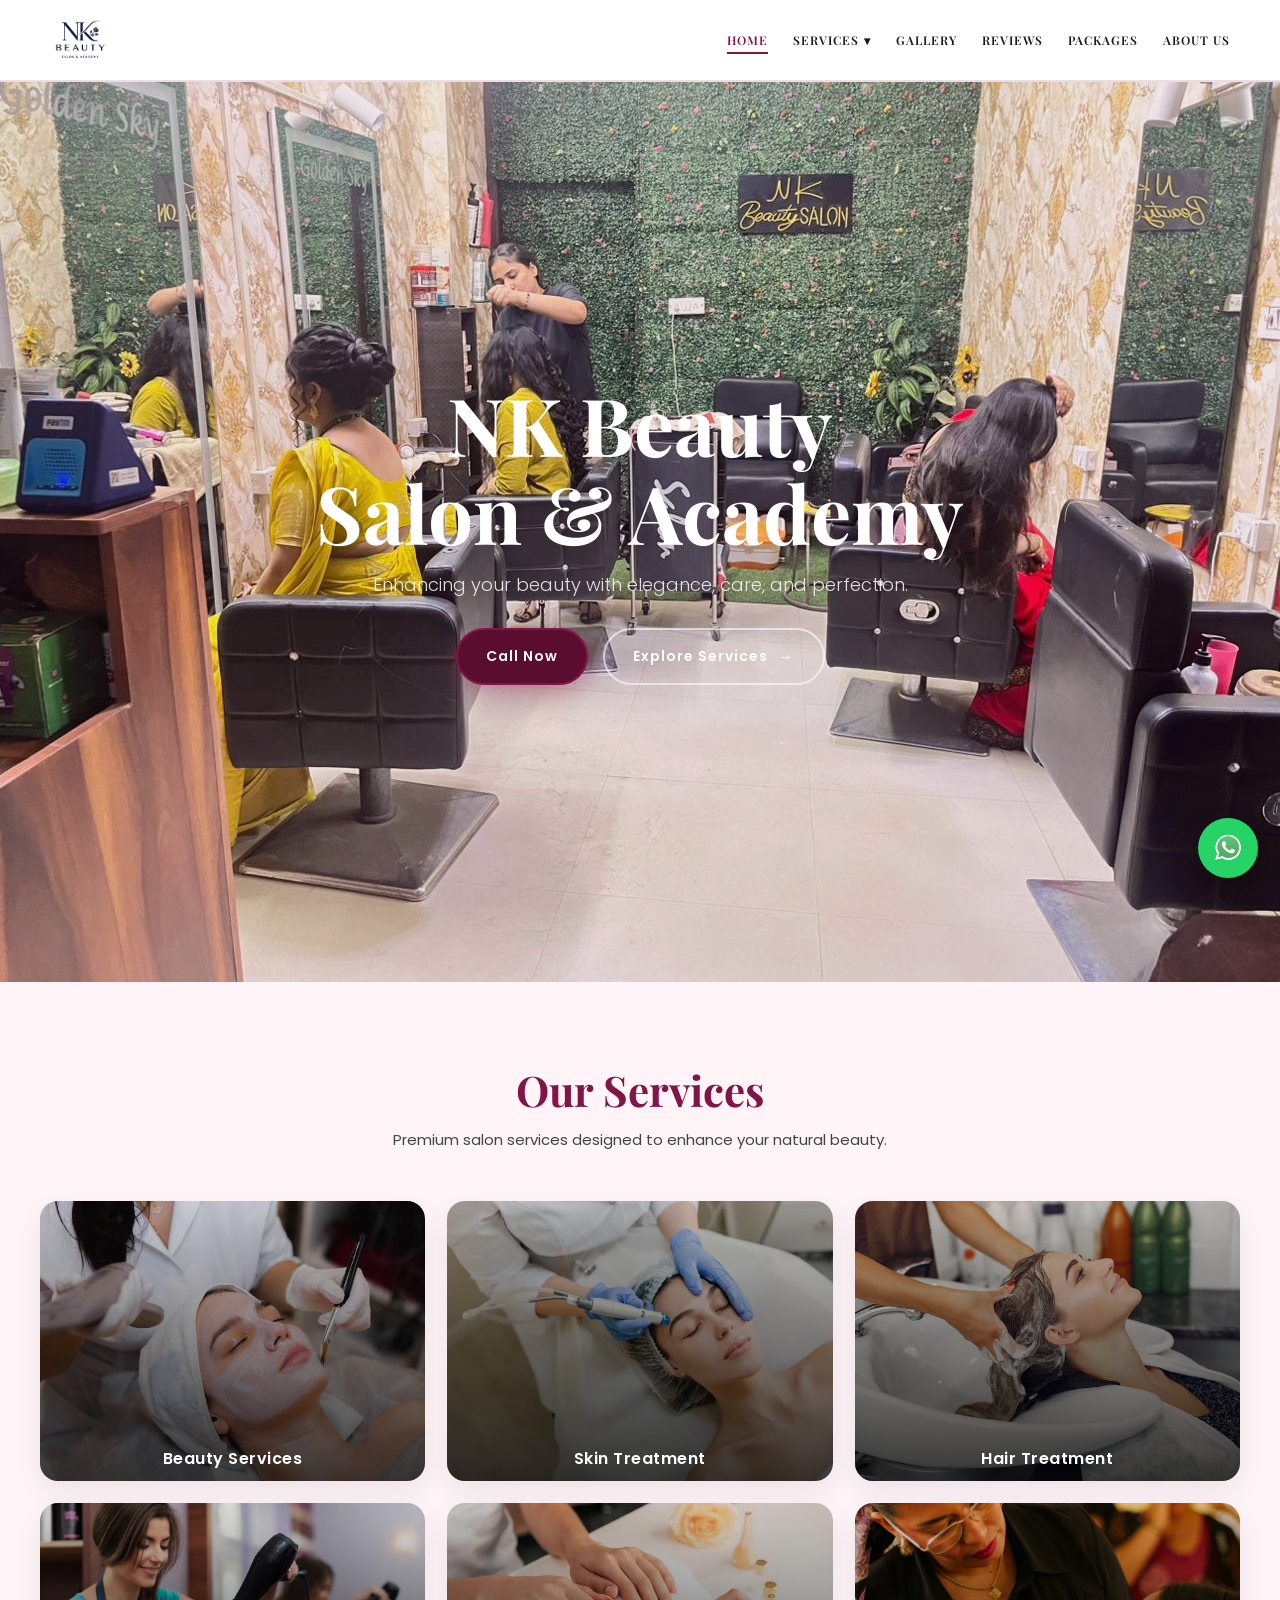
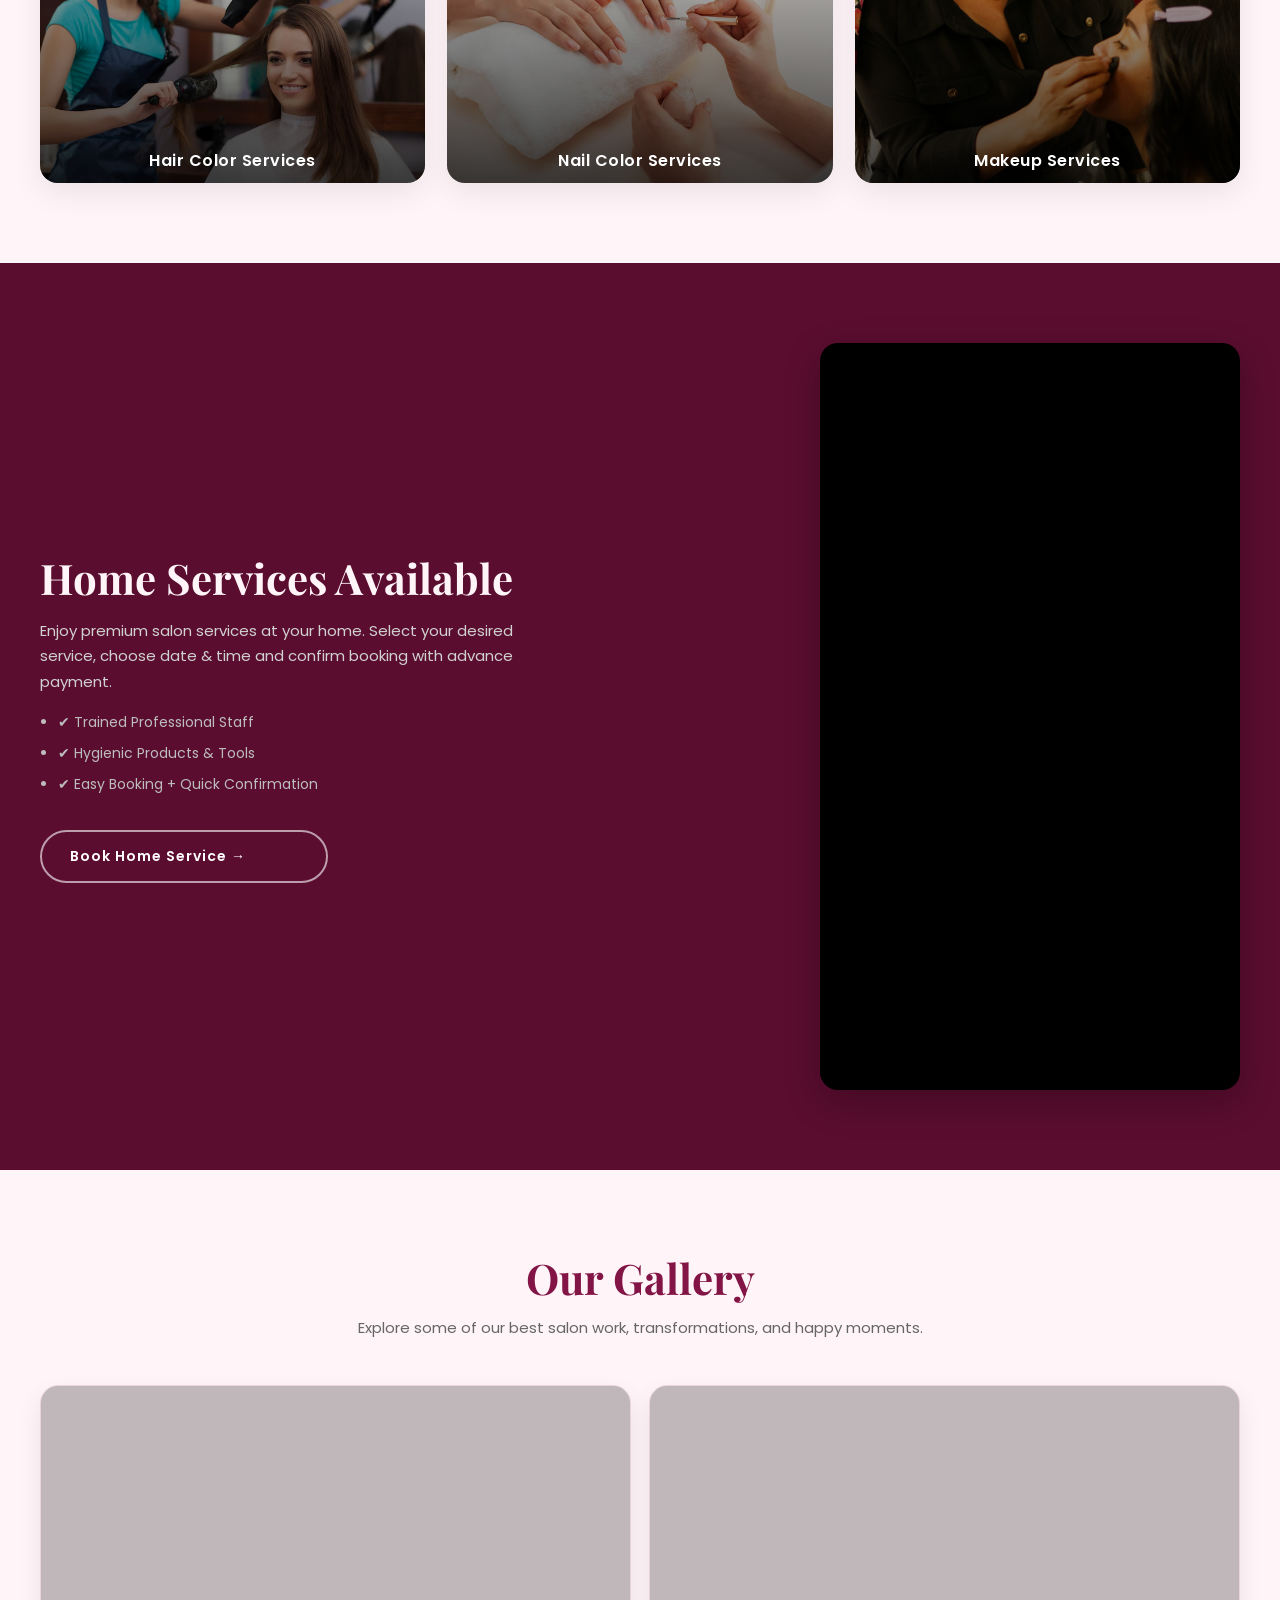
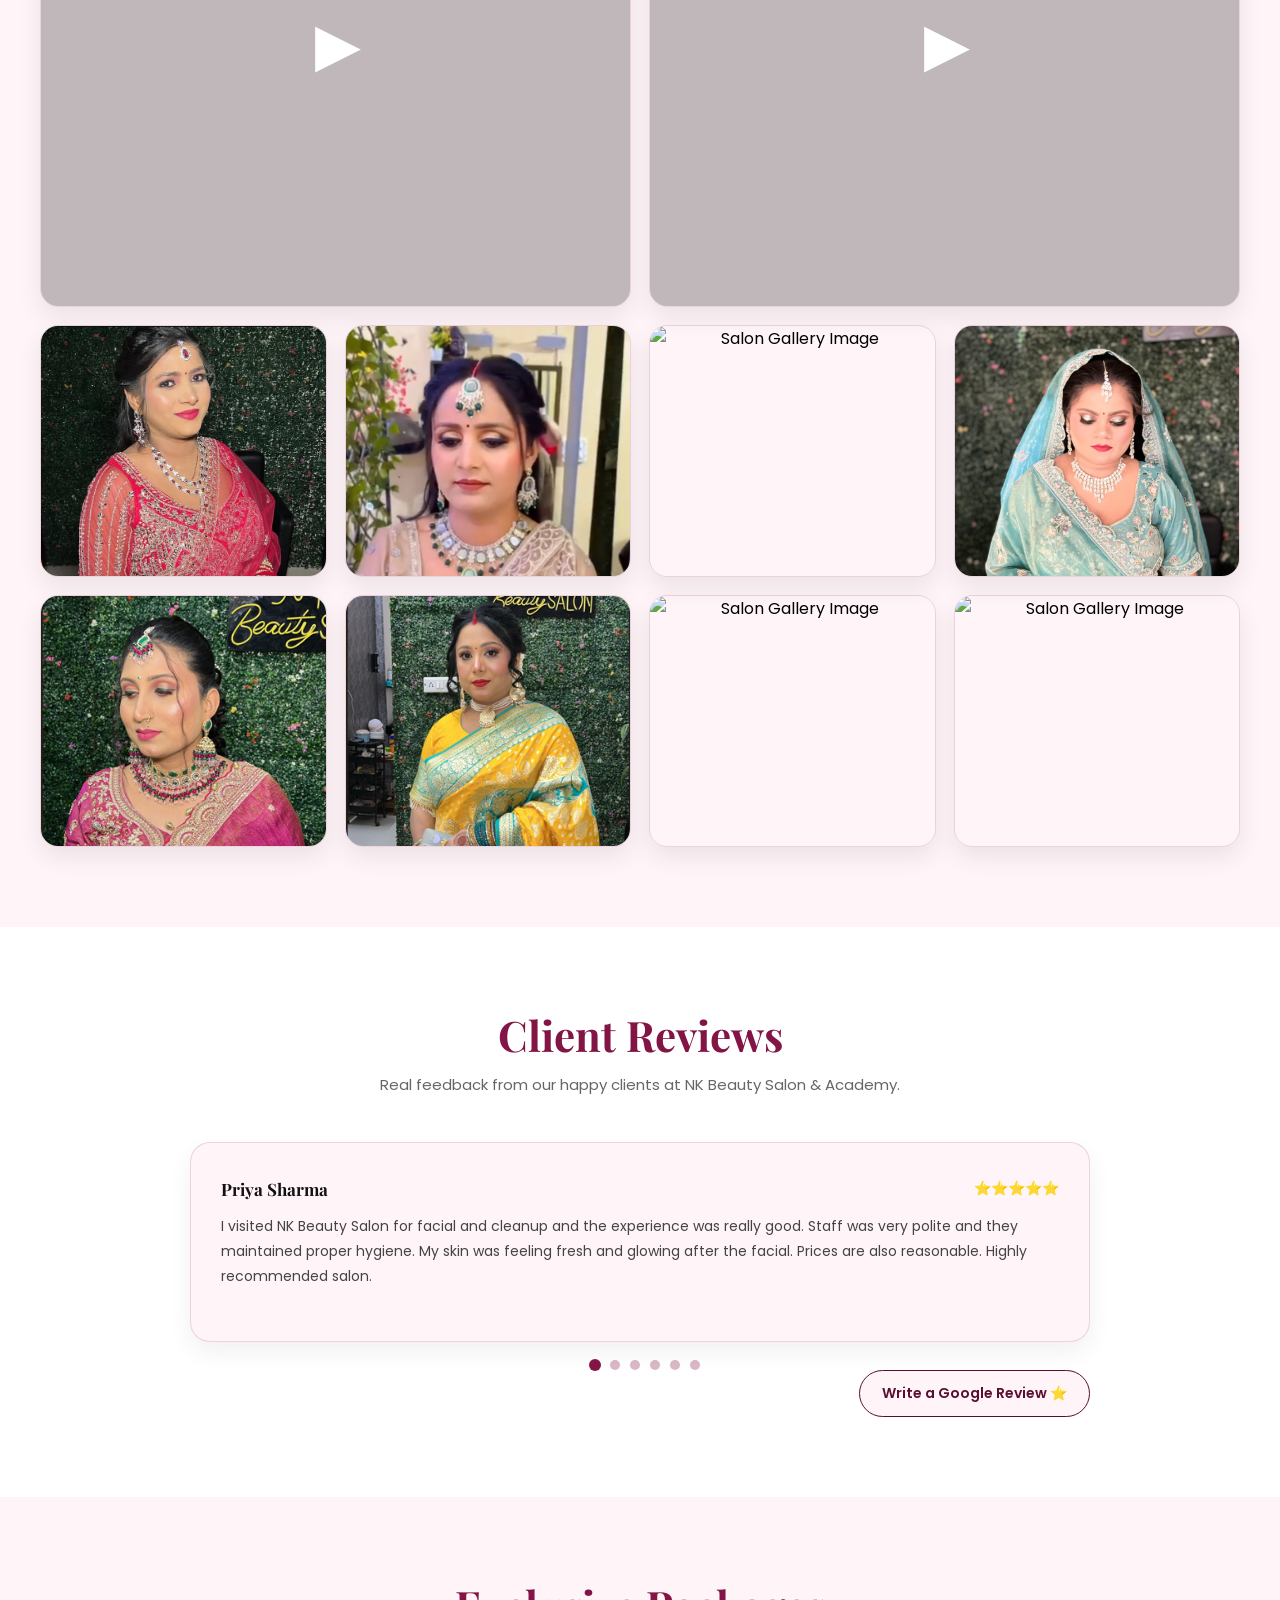
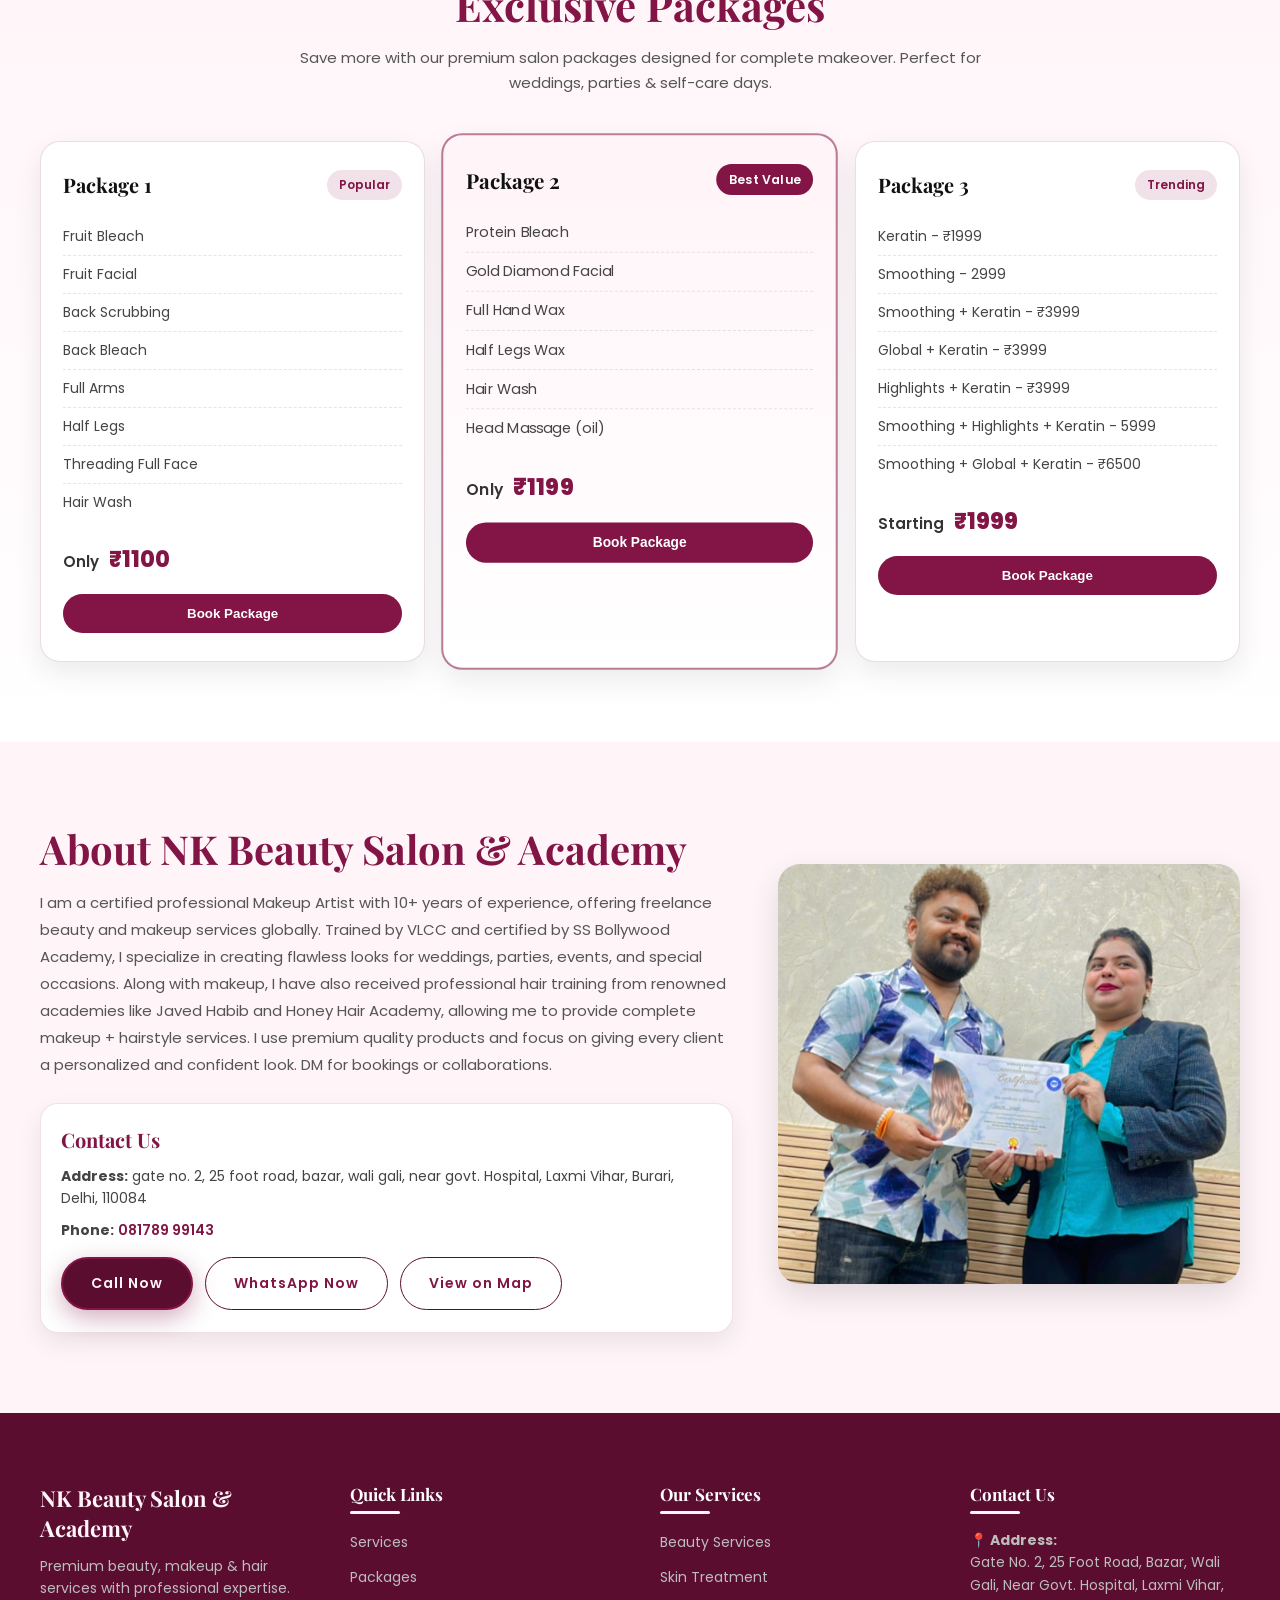
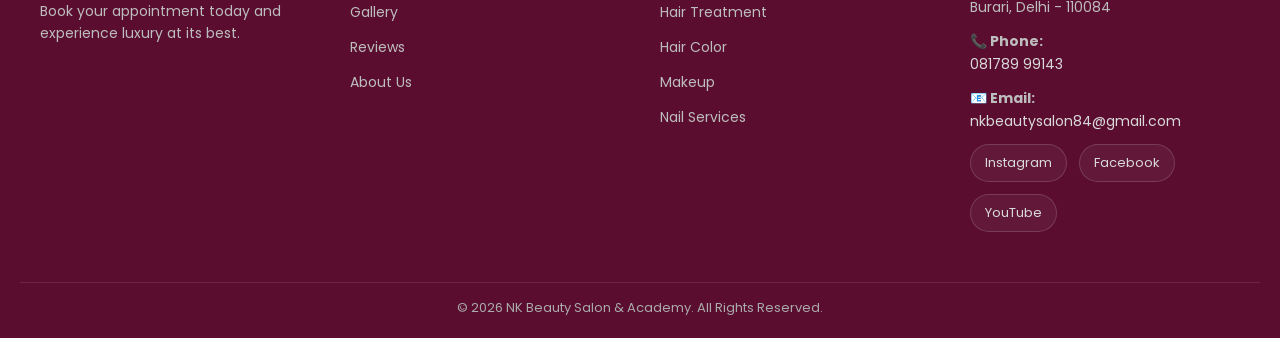
==== commit 172782a8: "updated again" ====
--- a/index.html
+++ b/index.html
@@ -5,6 +5,7 @@
     <meta charset="UTF-8">
     <meta name="viewport" content="width=device-width, initial-scale=1.0">
     <title>NK Beauty Salon & Academy</title>
+    <link rel="shortcut icon" href="./assets/favicon.png" type="image/x-icon">
     <link
         href="https://fonts.googleapis.com/css2?family=Playfair+Display:wght@400;600;700&family=Poppins:wght@300;400;500;600&display=swap"
         rel="stylesheet">
@@ -61,10 +62,10 @@
 
         <!-- Background Slider -->
         <div class="hero-slider">
-            <div class="slide active" style="background-image: url('./assets/hero1.jpeg');"></div>
-            <div class="slide" style="background-image: url('./assets/hero2.jpeg');"></div>
-            <div class="slide" style="background-image: url('./assets/hero3.jpeg');"></div>
-            <div class="slide" style="background-image: url('./assets/hero4.jpeg');"></div>
+            <div class="slide active" style="background-image: url('./assets/hero2.jpeg');"></div>
+            <div class="slide" style="background-image: url('./assets/hero6.jpeg');"></div>
+            <div class="slide" style="background-image: url('./assets/hero1.jpeg');"></div>
+            <div class="slide" style="background-image: url('./assets/hero5.jpeg');"></div>
         </div>
 
         <div class="hero-overlay"></div>
@@ -154,8 +155,11 @@
             </div>
 
             <div class="home-service-image">
-                <img src="assets/salon.png" alt="Home Service" />
-            </div>
+                <video autoplay muted loop playsinline>
+                    <source src="./assets/homeservice.mp4" type="video/mp4">
+                </video>
+        </div>
+        </div>
 
         </div>
     </section>
@@ -190,7 +194,7 @@
                 </div>
 
                 <div class="gallery-item">
-                    <img src="./assets/img3.png" alt="Salon Gallery Image">
+                    <img src="./assets/img18.jpeg" alt="Salon Gallery Image">
                 </div>
 
 
@@ -200,7 +204,7 @@
 
 
                 <div class="gallery-item">
-                    <img src="./assets/img11.png" alt="Salon Gallery Image">
+                    <img src="./assets/img17.png" alt="Salon Gallery Image">
                 </div>
 
                 <div class="gallery-item">
@@ -351,8 +355,8 @@
                         <li>Fruit Facial</li>
                         <li>Back Scrubbing</li>
                         <li>Back Bleach</li>
-                        <li>Full Arms & Legs</li>
-                        <li>Manicure</li>
+                        <li>Full Arms</li>
+                        <li>Half Legs</li>
                         <li>Threading Full Face</li>
                         <li>Hair Wash</li>
                     </ul>
@@ -374,21 +378,19 @@
                     </div>
 
                     <ul>
-                        <li>Fruit Bleach</li>
-                        <li>Fruit Facial</li>
-                        <li>Hand Wax</li>
+                        <li>Protein Bleach</li>
+                        <li>Gold Diamond Facial</li>
+                        <li>Full Hand Wax</li>
                         <li>Half Legs Wax</li>
-                        <li>Pedicure + Manicure</li>
                         <li>Hair Wash</li>
-                        <li>Hair Spa</li>
-                        <li>Hair Treatment</li>
+                        <li>Head Massage (oil)</li>
                     </ul>
 
                     <div class="package-price">
-                        Only <span>₹1250</span>
-                    </div>
-
-                    <button class="package-btn book-btn" data-service="Package 2" data-price="1250">
+                        Only <span>₹1199</span>
+                    </div>
+
+                    <button class="package-btn book-btn" data-service="Package 2" data-price="1199">
                         Book Package
                     </button>
                 </div>
@@ -401,20 +403,20 @@
                     </div>
 
                     <ul>
-                        <li>Smoothing - ₹3000</li>
-                        <li>Keratin - ₹2500</li>
+                        <li>Keratin - ₹1999</li>
+                        <li>Smoothing - 2999</li>
                         <li>Smoothing + Keratin - ₹3999</li>
                         <li>Global + Keratin - ₹3999</li>
                         <li>Highlights + Keratin - ₹3999</li>
-                        <li>Smoothing + Highlights + Keratin - ₹6500</li>
+                        <li>Smoothing + Highlights + Keratin - 5999</li>
                         <li>Smoothing + Global + Keratin - ₹6500</li>
                     </ul>
 
                     <div class="package-price">
-                        Starting <span>₹2500</span>
-                    </div>
-
-                    <button class="package-btn book-btn" data-service="Package 3" data-price="2500">
+                        Starting <span>₹1999</span>
+                    </div>
+
+                    <button class="package-btn book-btn" data-service="Package 3" data-price="1999">
                         Book Package
                     </button>
                 </div>
@@ -454,6 +456,11 @@
 
                         <a href="https://wa.me/918178999143" target="_blank" class="secondary-btn btn">
                             WhatsApp Now
+                        </a>
+
+                        <a href="https://www.google.com/maps/place/Nk+beauty+salon+%26+academy/@28.7606584,77.1852553,17z/data=!3m1!4b1!4m6!3m5!1s0x390d01d41dca4b87:0x9b30fd499b1bee1e!8m2!3d28.7606538!4d77.1901262!16s%2Fg%2F11pkfgp7q7?entry=ttu&g_ep=EgoyMDI2MDUwNi4wIKXMDSoASAFQAw%3D%3D"
+                            target="_blank" class="btn map-btn">
+                            View on Map
                         </a>
                     </div>
                 </div>
@@ -522,7 +529,7 @@
                 <!-- SOCIAL -->
                 <div class="footer-social">
                     <a href="https://www.instagram.com/nisha_nkbeautysalon/reels/" target="_blank">Instagram</a>
-                    <a href="#" target="_blank">Facebook</a>
+                    <a href="https://www.facebook.com/share/1AadaiGN44/?mibextid=wwXIfr" target="_blank">Facebook</a>
                     <a href="#" target="_blank">YouTube</a>
                 </div>
             </div>
@@ -588,6 +595,8 @@
         </div>
     </div>
 
+
+    <!-- home service booking popup -->
     <div class="popup-overlay" id="homePopupOverlay">
         <div class="popup-box">
 
@@ -605,6 +614,11 @@
                 <div class="form-group">
                     <label>Customer Name</label>
                     <input type="text" id="homeCustomerName" placeholder="Enter your name" required />
+                </div>
+
+                <div class="form-group">
+                    <label>Full Address</label>
+                    <textarea id="homeCustomerAddress" placeholder="Enter your full address" required></textarea>
                 </div>
 
                 <!-- Service Dropdown -->
@@ -795,6 +809,5 @@
     </div>
 </body>
 <script src="./script.js"></script>
-<!-- <script src="./popup.js"></script> -->
 
 </html>
--- a/style.css
+++ b/style.css
@@ -521,11 +521,9 @@
     margin: auto;
 
     display: grid;
-    grid-template-columns: 1fr 1fr;
+    grid-template-columns: 1fr 1fr;  /* content wider, video smaller */
     gap: 50px;
-
     align-items: center;
-    /* IMPORTANT */
 }
 
 /* LEFT CONTENT */
@@ -565,22 +563,37 @@
     width: 50%;
 }
 
-/* RIGHT IMAGE */
+/* RIGHT VIDEO BOX */
 .home-service-image {
     width: 100%;
-    max-height: 360px;
-    /* IMPORTANT FIX */
+    max-width: 420px;
+    margin-left: auto;
     border-radius: 18px;
     overflow: hidden;
     box-shadow: 0px 12px 35px rgba(0, 0, 0, 0.25);
-}
-
-.home-service-image img {
+    aspect-ratio: 9 / 16;
+    background: black;
+}
+
+/* VIDEO */
+.home-service-image video {
     width: 100%;
-    height: 360px;
-    /* SAME HEIGHT */
+    height: 100%;
     object-fit: cover;
     display: block;
+}
+
+
+.popup-box textarea {
+    width: 100%;
+    padding: 12px;
+    border-radius: 12px;
+    border: 1px solid rgba(130, 21, 69, 0.25);
+    font-size: 14px;
+    outline: none;
+    resize: none;
+    height: 90px;
+    font-family: "Poppins", sans-serif;
 }
 
 /* RESPONSIVE */
@@ -605,8 +618,9 @@
         width: 100%;
     }
 
-    .home-service-image img {
-        height: 280px;
+    .home-service-image {
+        margin: auto;
+        max-width: 320px;
     }
 }
 
@@ -619,11 +633,10 @@
         font-size: 14px;
     }
 
-    .home-service-image img {
-        height: 220px;
-    }
-}
-
+    .home-service-image {
+        max-width: 280px;
+    }
+}
 .min-alert {
     background: rgba(130, 21, 69, 0.08);
     border: 1px solid rgba(130, 21, 69, 0.25);
@@ -770,7 +783,7 @@
 }
 
 .video-item video {
-  object-position: center;
+    object-position: center;
 }
 
 /* Overlay icon */
@@ -1270,6 +1283,16 @@
     border: 1px solid var(--dark);
 }
 
+.map-btn {
+    background: transparent;
+    color: var(--dark);
+    border: 1px solid var(--dark);
+}
+
+.map-btn:hover {
+    transform: translateY(-3px);
+}
+
 .about-image img {
     width: 100%;
     height: 420px;
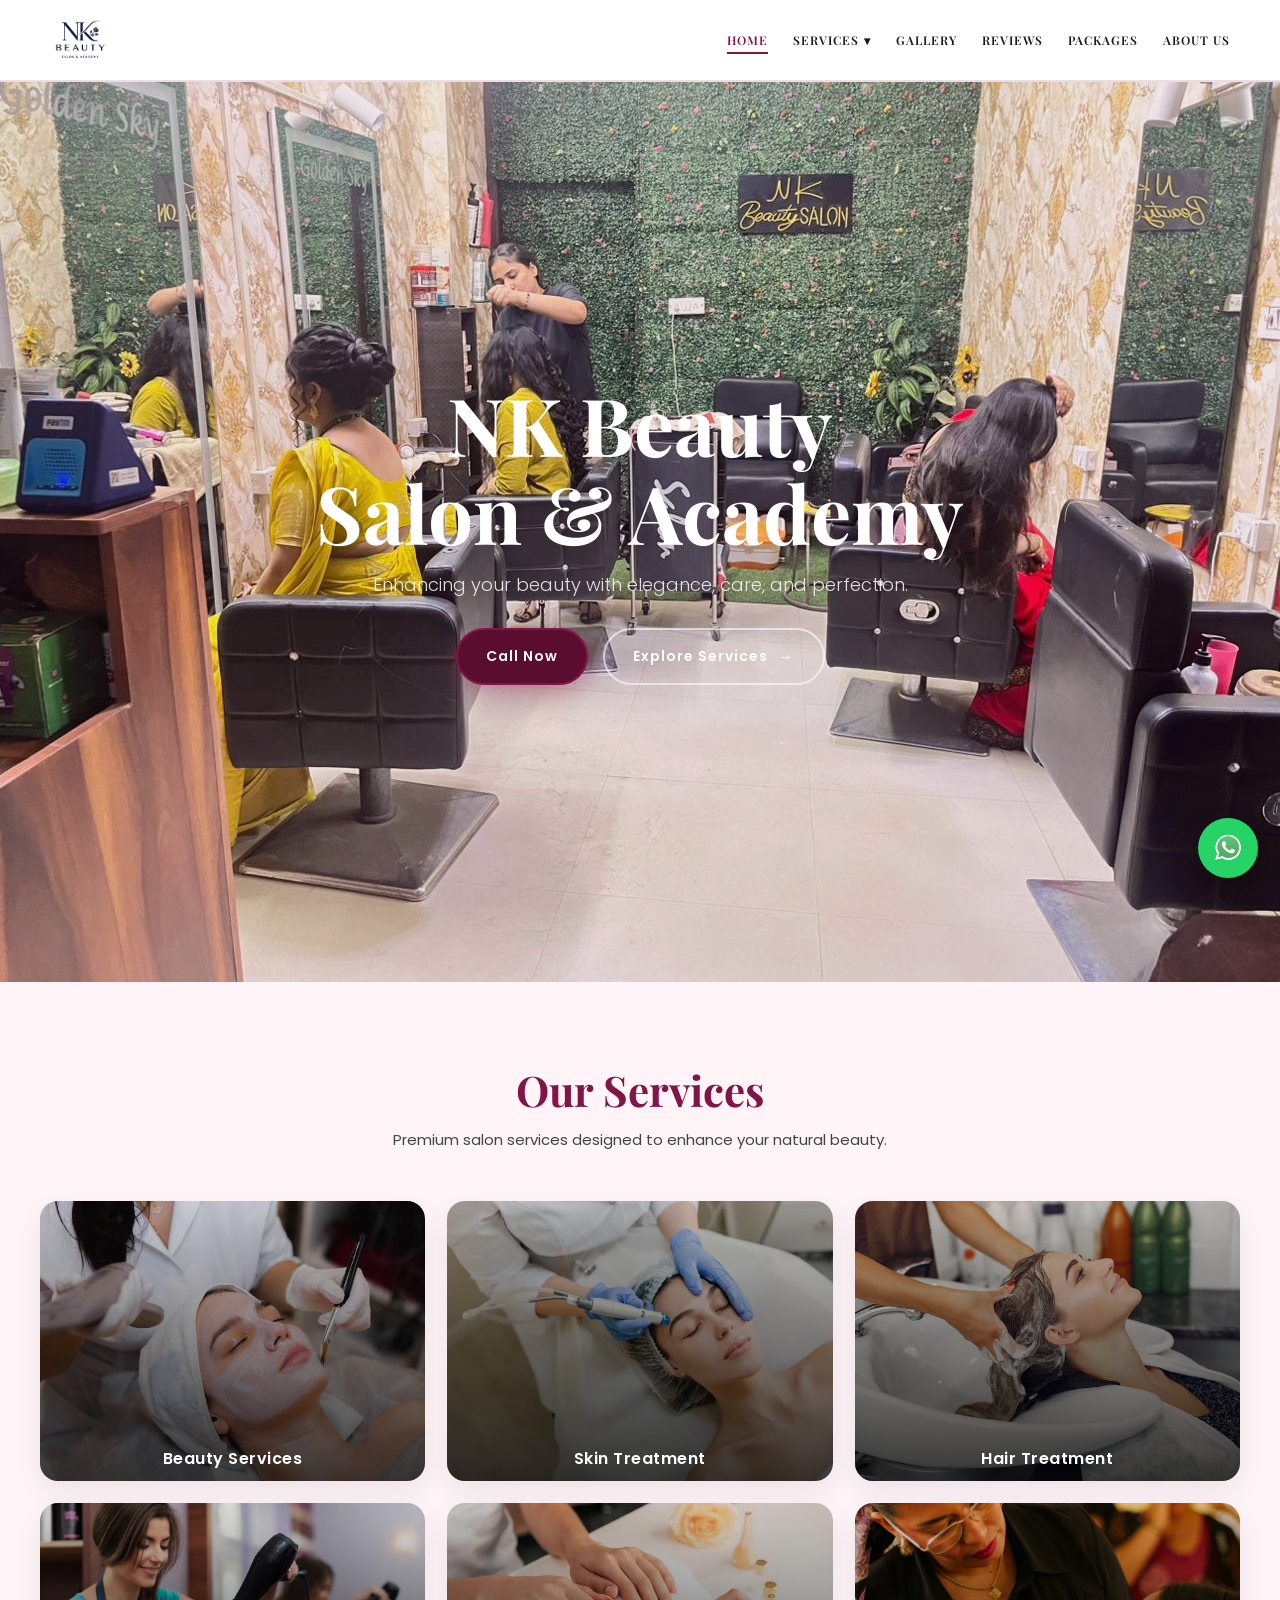
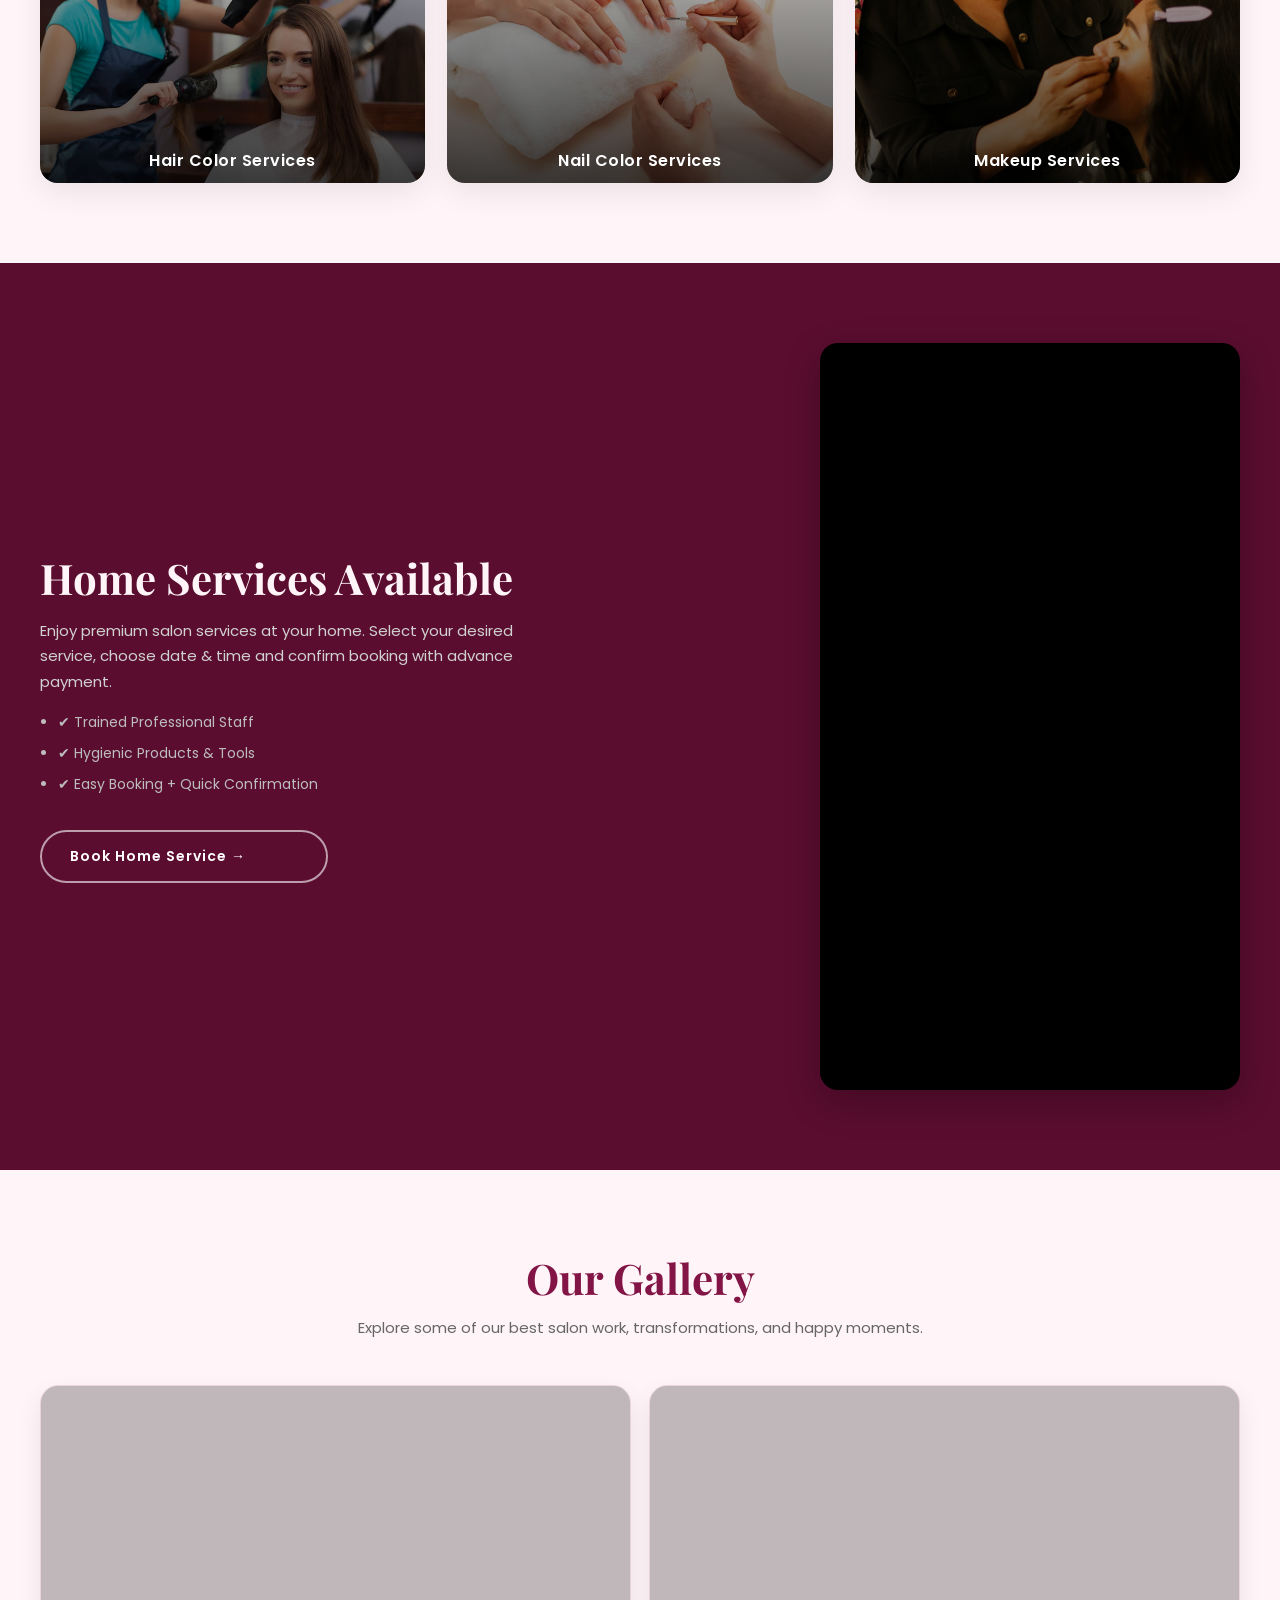
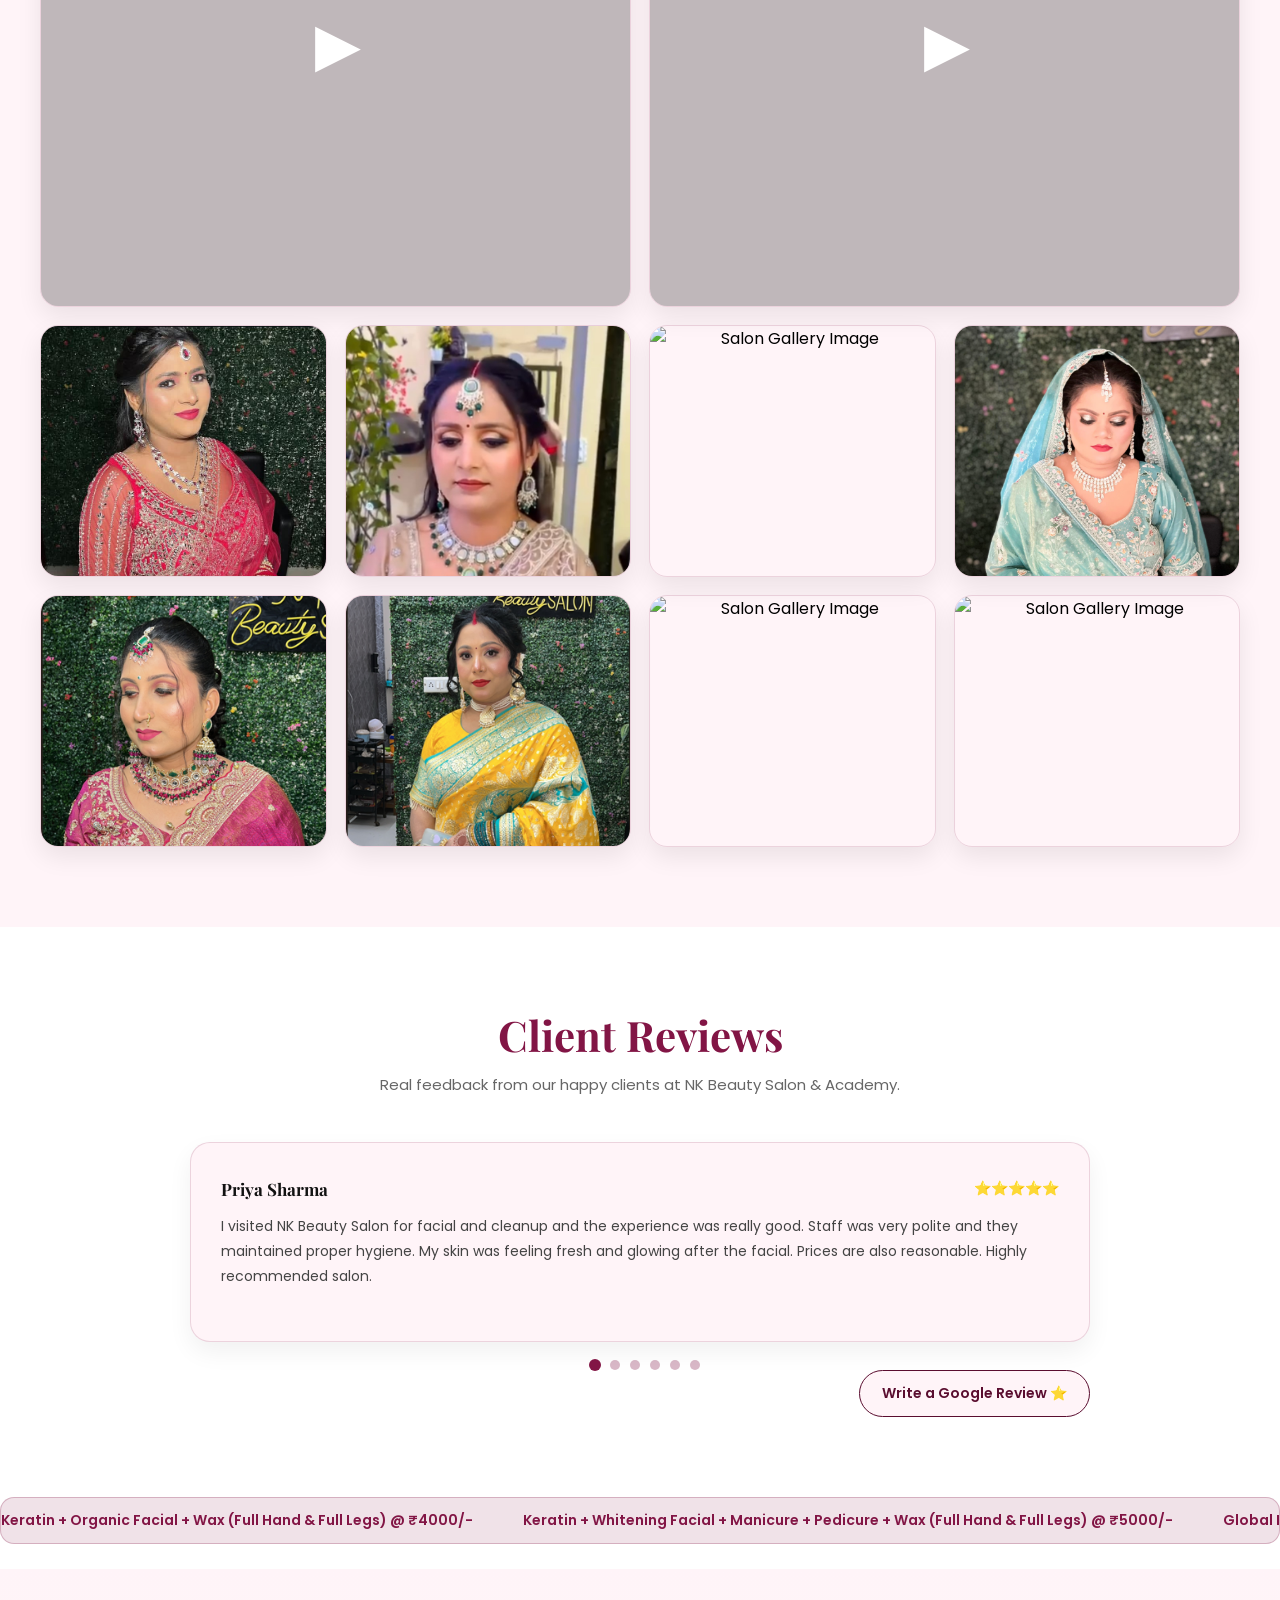
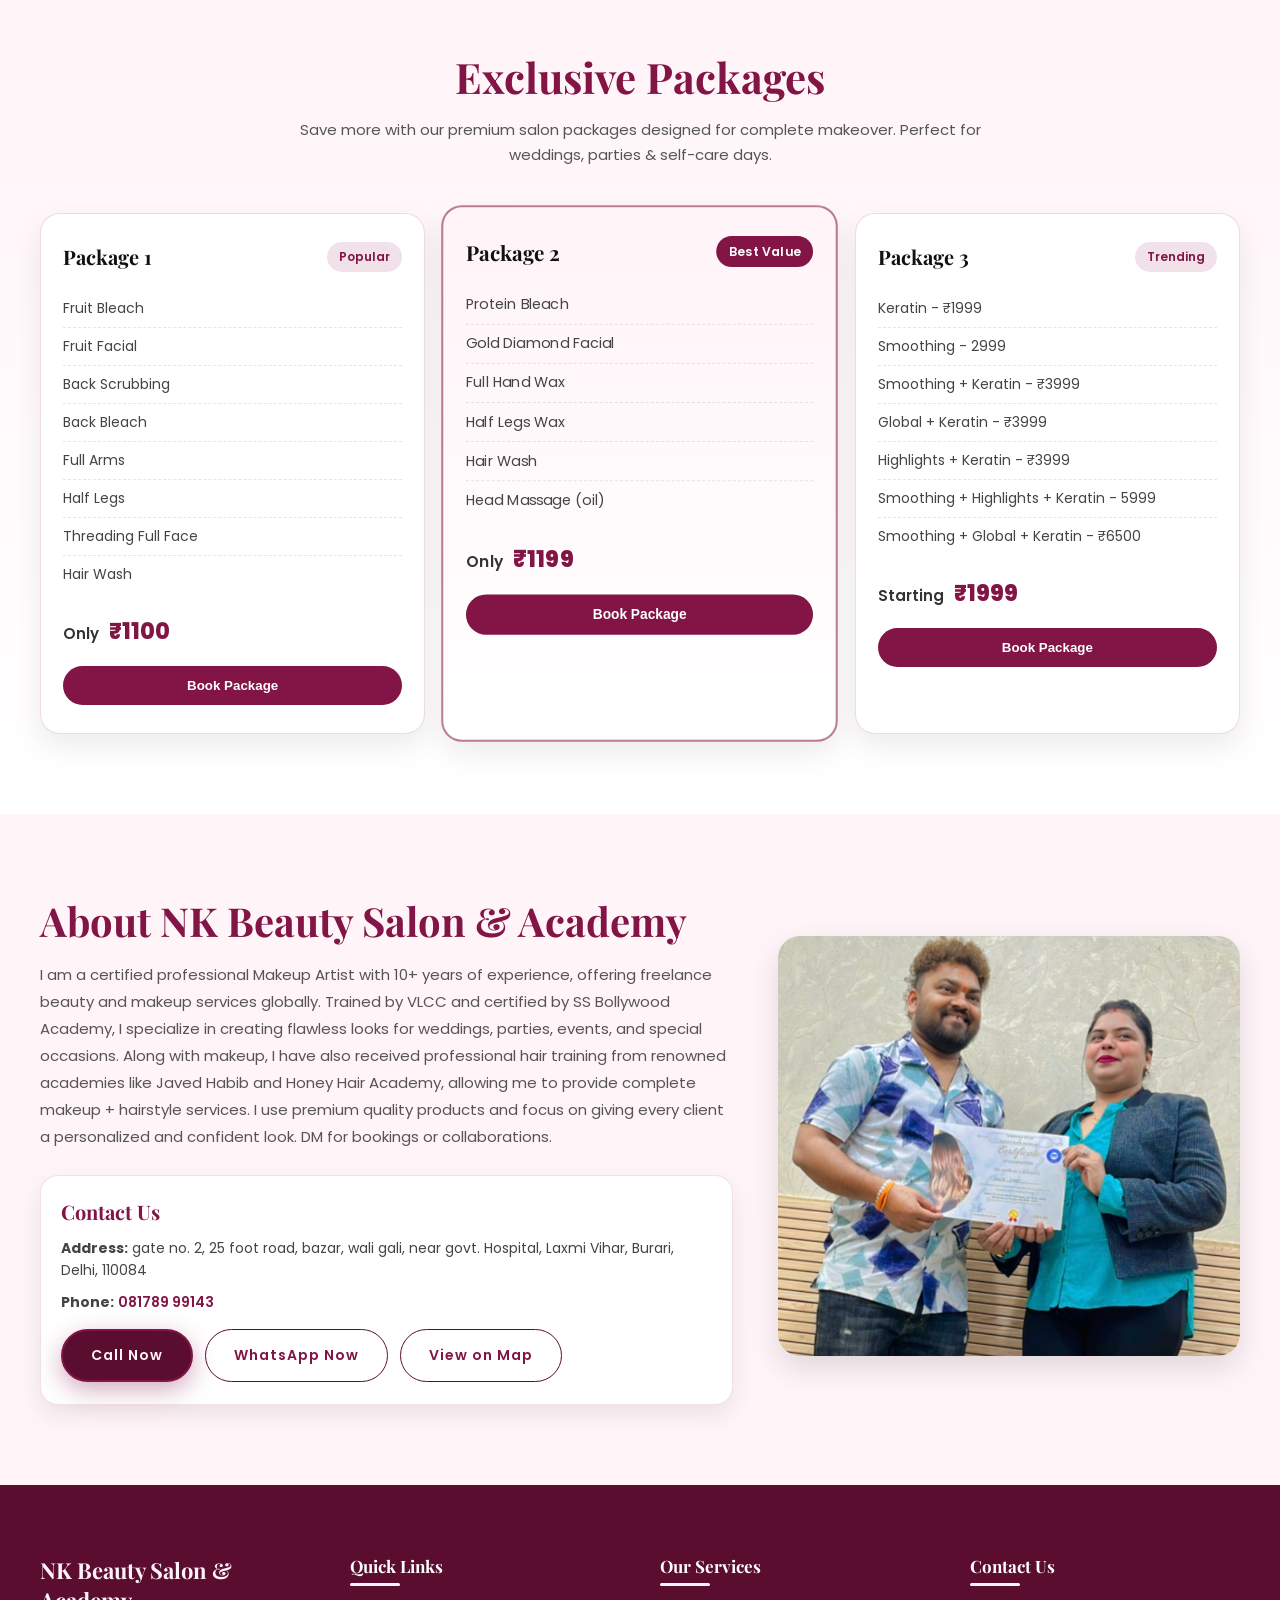
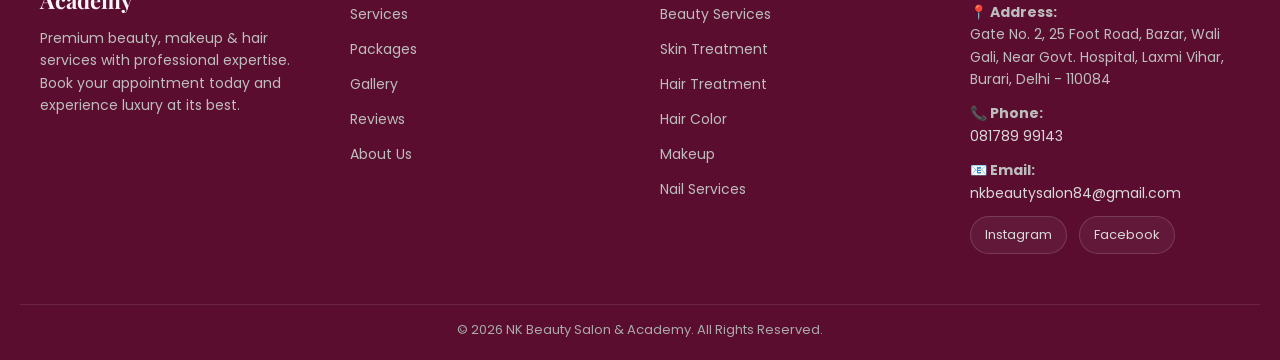
==== commit 12f61c35: "final draft" ====
--- a/index.html
+++ b/index.html
@@ -158,7 +158,7 @@
                 <video autoplay muted loop playsinline>
                     <source src="./assets/homeservice.mp4" type="video/mp4">
                 </video>
-        </div>
+            </div>
         </div>
 
         </div>
@@ -330,6 +330,20 @@
 
         </div>
     </section>
+    <div class="package-marquee">
+        <div class="marquee-track">
+            <span> Keratin + Organic Facial + Wax (Full Hand & Full Legs) @ ₹4000/-</span>
+            <span> Keratin + Whitening Facial + Manicure + Pedicure + Wax (Full Hand & Full Legs) @
+                ₹5000/-</span>
+            <span> Global Hair Colour + Highlights + Cleanup + Whitening Mask @ ₹5000/-</span>
+
+            <!-- Duplicate same text again for infinite effect -->
+            <span> Keratin + Organic Facial + Wax (Full Hand & Full Legs) @ ₹4000/-</span>
+            <span> Keratin + Whitening Facial + Manicure + Pedicure + Wax (Full Hand & Full Legs) @
+                ₹5000/-</span>
+            <span> Global Hair Colour + Highlights + Cleanup + Whitening Mask @ ₹5000/-</span>
+        </div>
+    </div>
     <section class="packages-section" id="packages">
         <div class="packages-container">
 
@@ -530,7 +544,6 @@
                 <div class="footer-social">
                     <a href="https://www.instagram.com/nisha_nkbeautysalon/reels/" target="_blank">Instagram</a>
                     <a href="https://www.facebook.com/share/1AadaiGN44/?mibextid=wwXIfr" target="_blank">Facebook</a>
-                    <a href="#" target="_blank">YouTube</a>
                 </div>
             </div>
 
--- a/style.css
+++ b/style.css
@@ -521,7 +521,8 @@
     margin: auto;
 
     display: grid;
-    grid-template-columns: 1fr 1fr;  /* content wider, video smaller */
+    grid-template-columns: 1fr 1fr;
+    /* content wider, video smaller */
     gap: 50px;
     align-items: center;
 }
@@ -637,6 +638,7 @@
         max-width: 280px;
     }
 }
+
 .min-alert {
     background: rgba(130, 21, 69, 0.08);
     border: 1px solid rgba(130, 21, 69, 0.25);
@@ -1046,6 +1048,56 @@
     }
 }
 
+/* ===== PACKAGE MARQUEE ===== */
+.package-marquee {
+    width: 100%;
+    overflow: hidden;
+    background: rgba(130, 21, 69, 0.12);
+    border: 1px solid rgba(130, 21, 69, 0.25);
+    padding: 12px 0;
+    border-radius: 14px;
+    margin-bottom: 25px;
+    position: relative;
+}
+
+.marquee-track {
+    display: flex;
+    gap: 50px;
+    white-space: nowrap;
+    width: max-content;
+    animation: marqueeMove 18s linear infinite;
+}
+
+.marquee-track span {
+    font-size: 14px;
+    font-weight: 600;
+    color: #821545;
+    font-family: "Poppins", sans-serif;
+}
+
+.package-marquee:hover .marquee-track {
+    animation-play-state: paused;
+}
+
+/* Smooth infinite movement */
+@keyframes marqueeMove {
+    0% {
+        transform: translateX(0%);
+    }
+
+    100% {
+        transform: translateX(-50%);
+    }
+}
+
+/* Responsive */
+@media (max-width: 768px) {
+    .marquee-track span {
+        font-size: 13px;
+    }
+}
+
+
 .packages-section {
     padding: 80px 20px;
     background: linear-gradient(to bottom, #fff4f8, #ffffff);
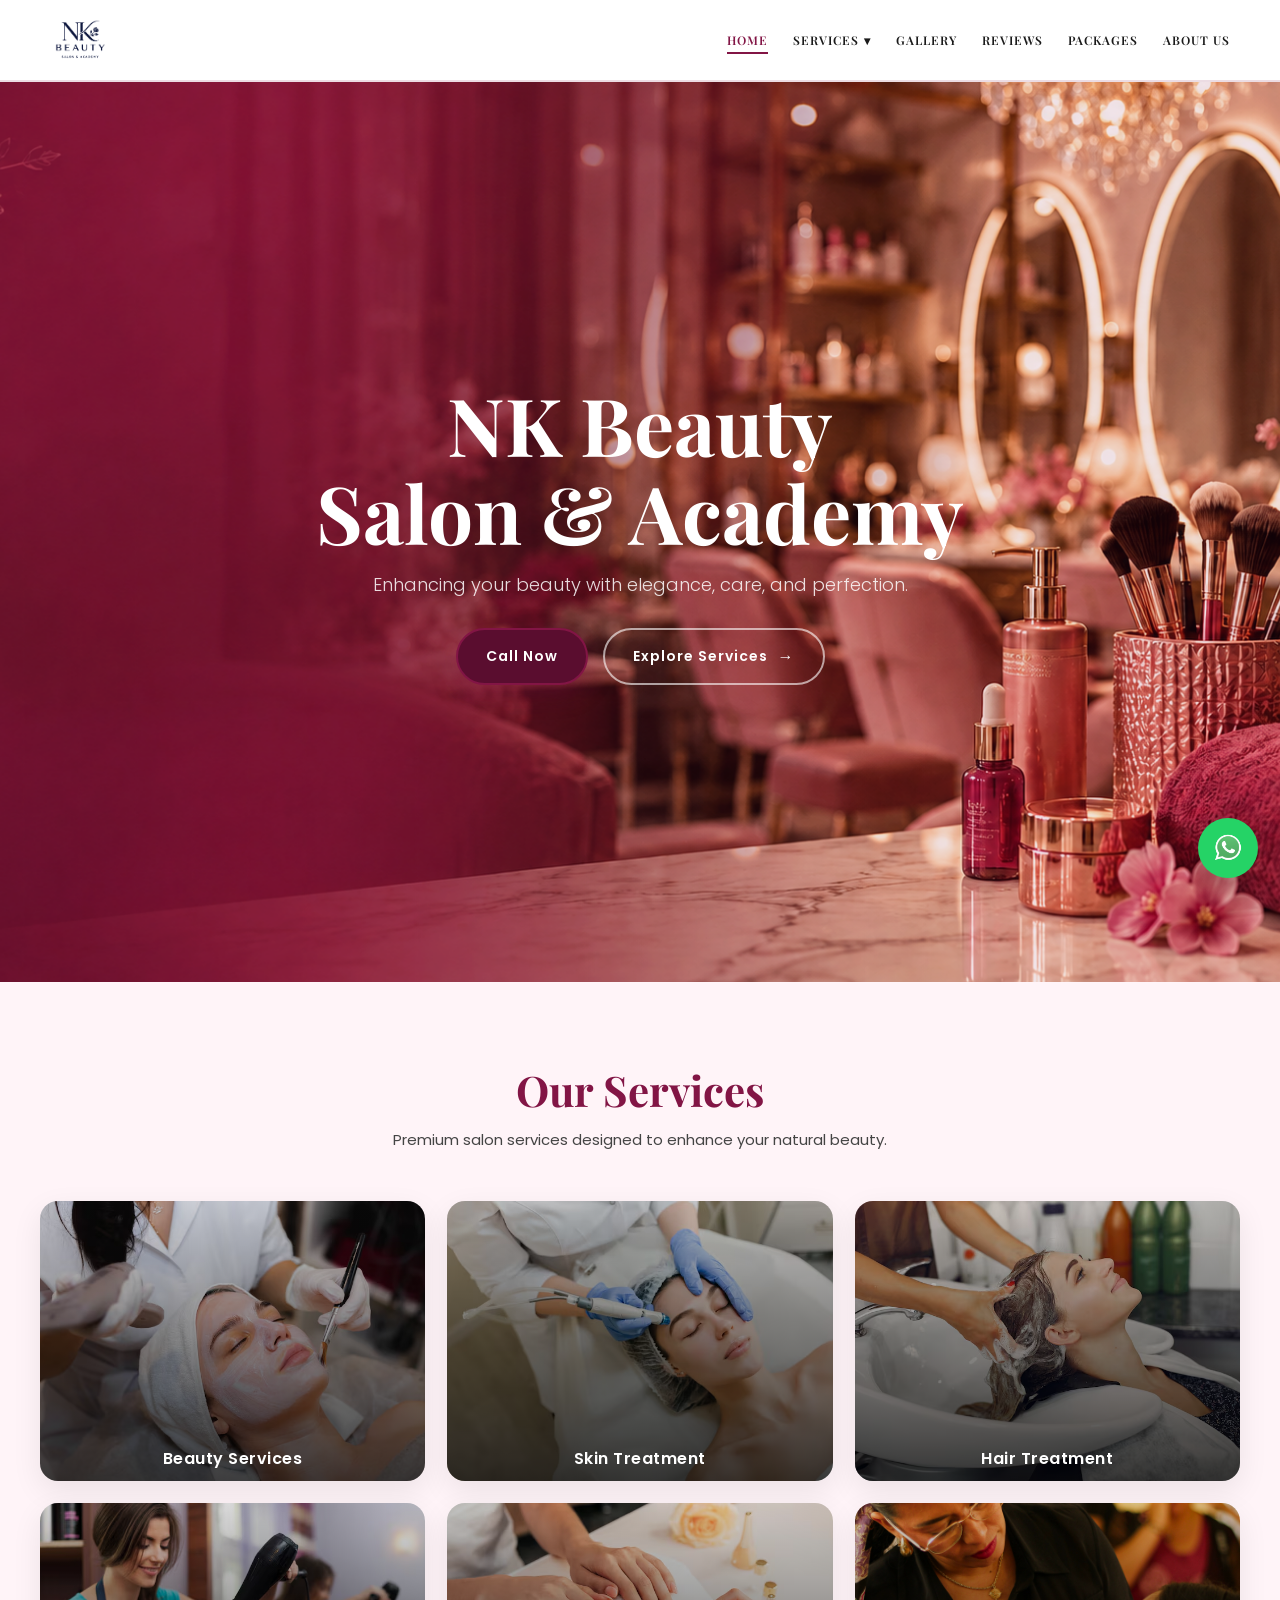
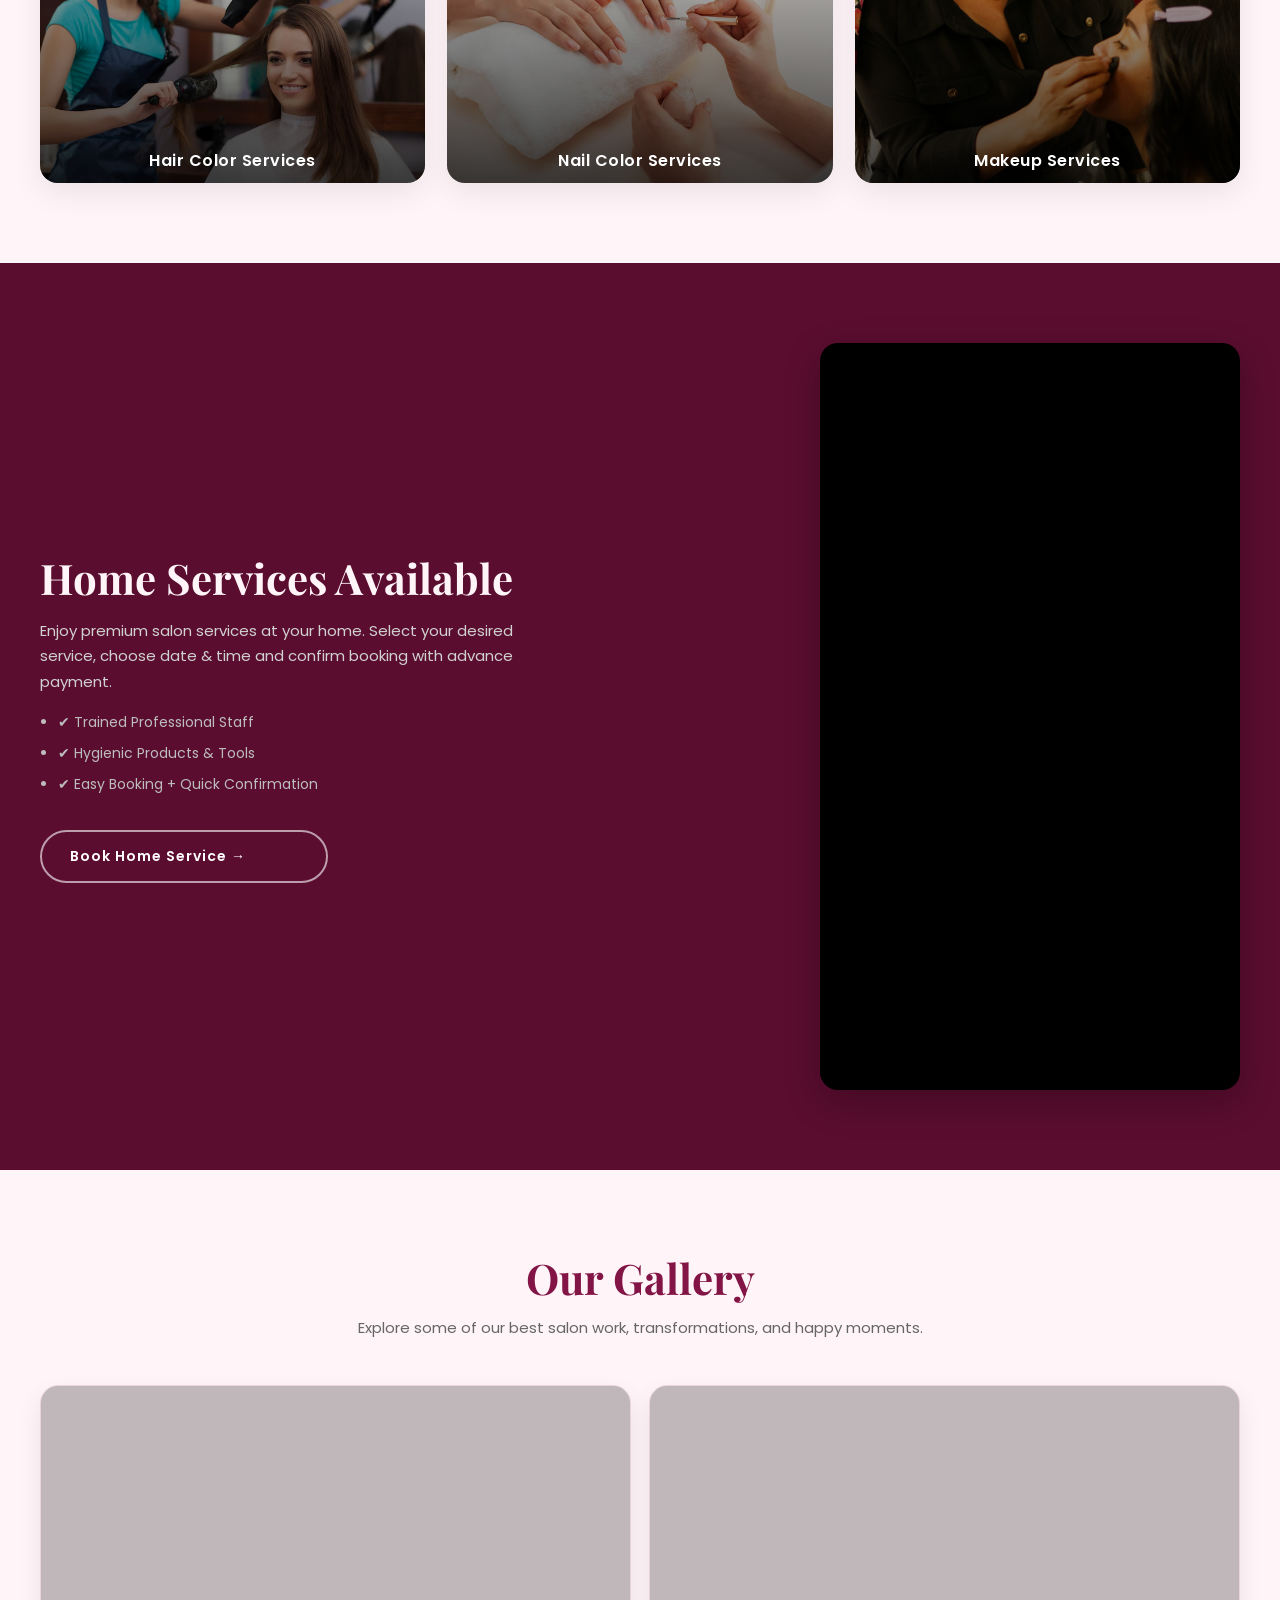
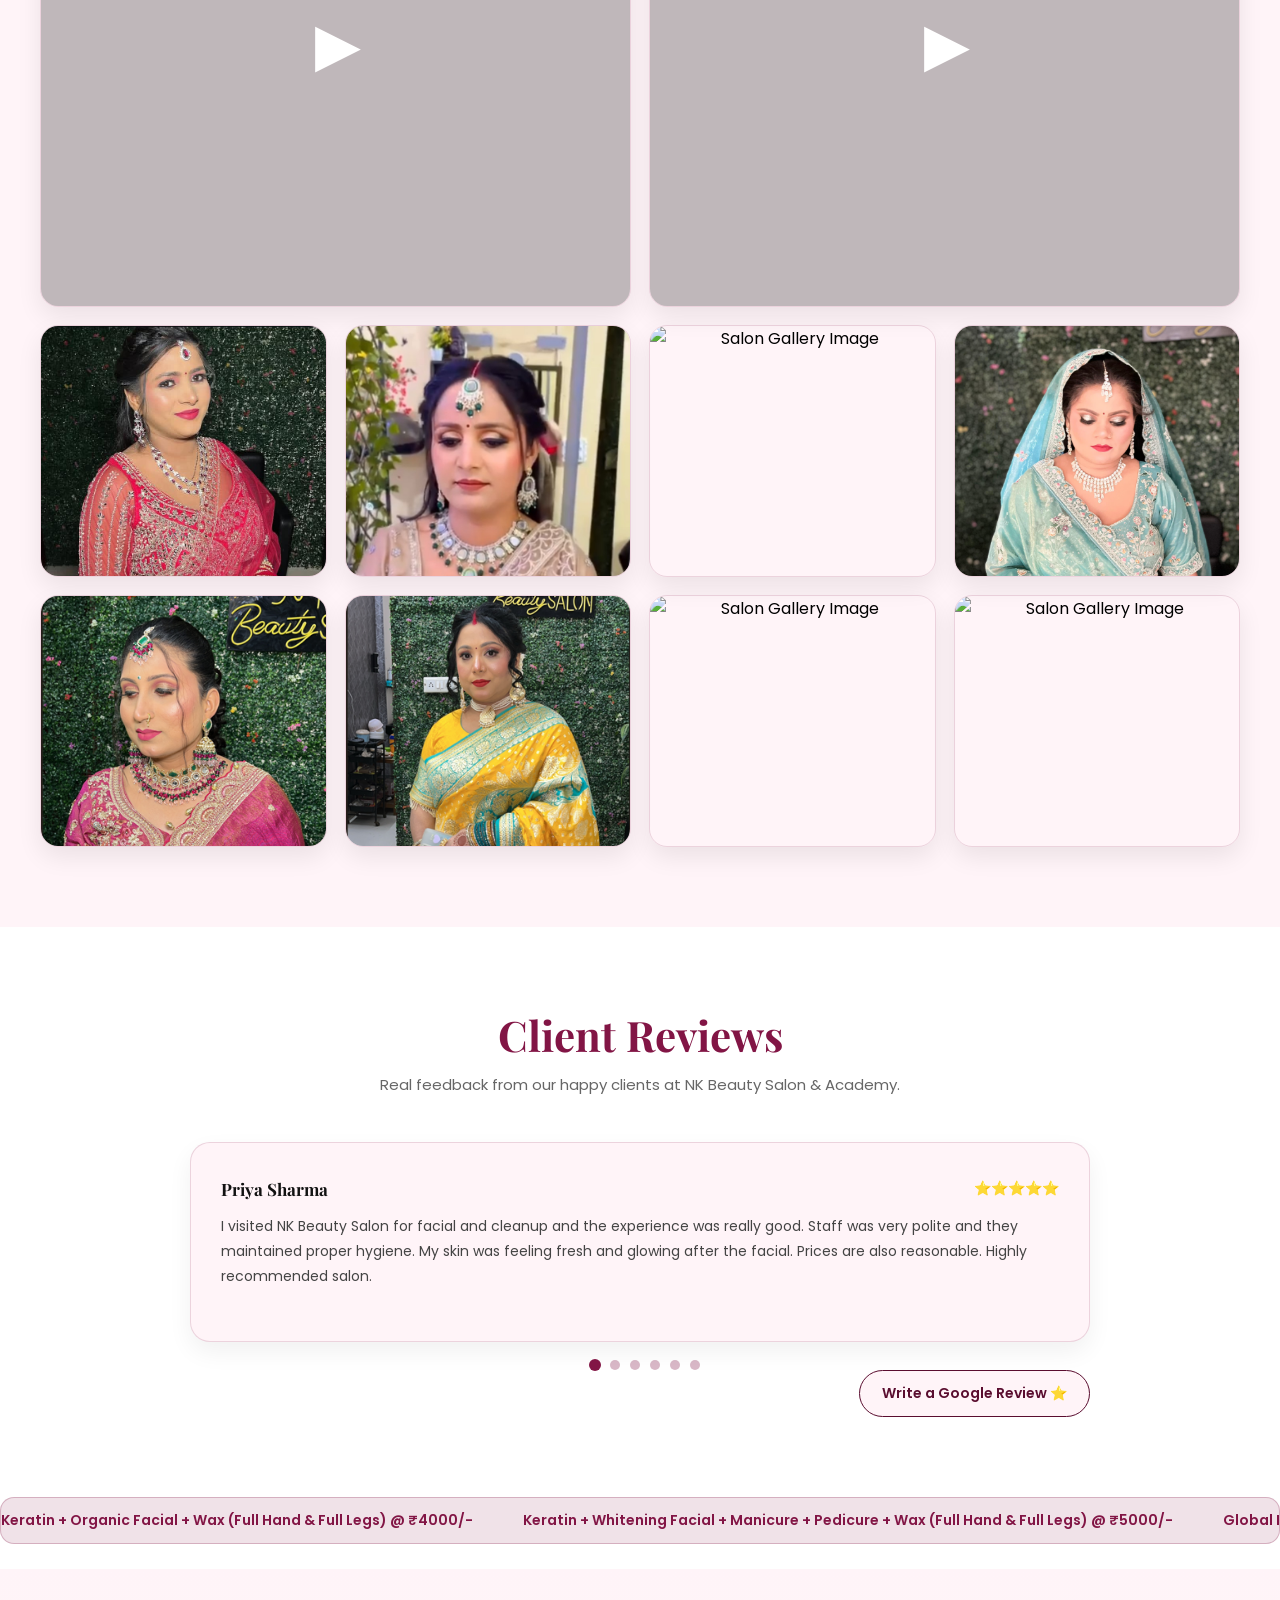
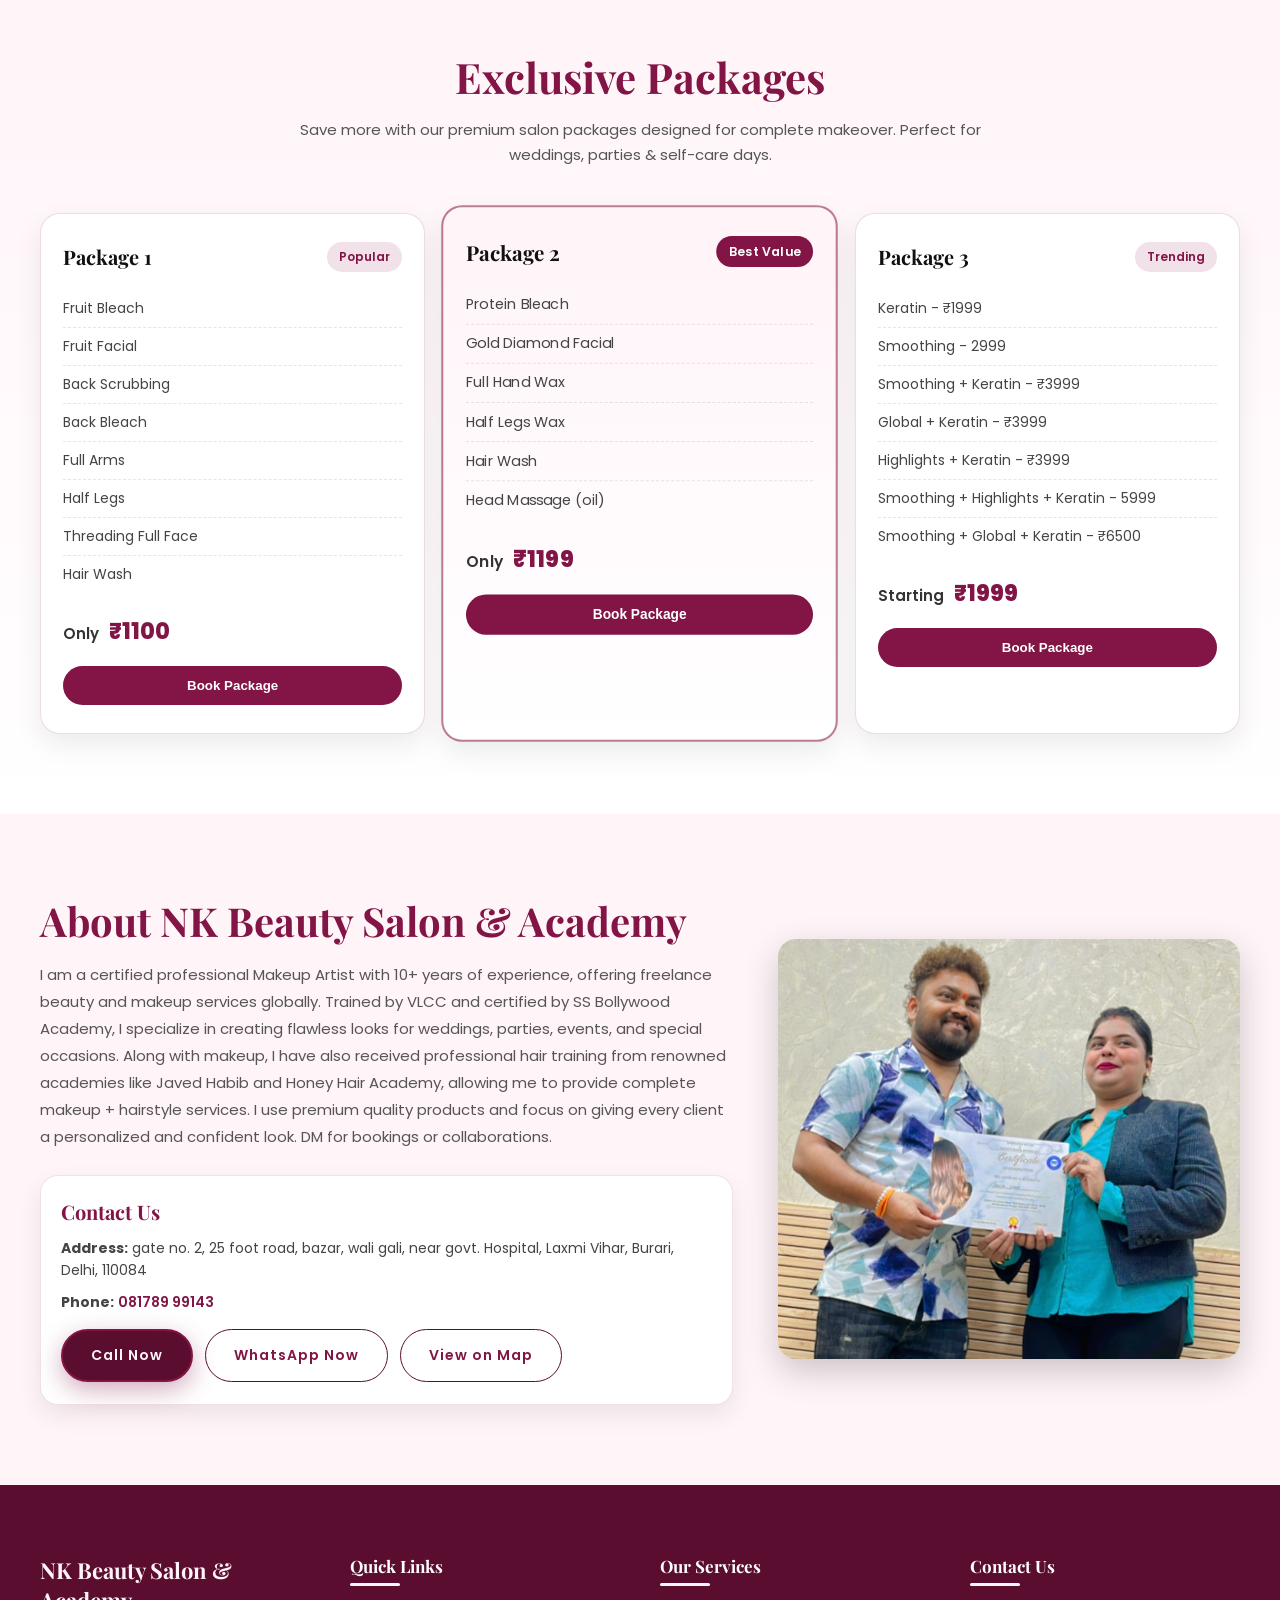
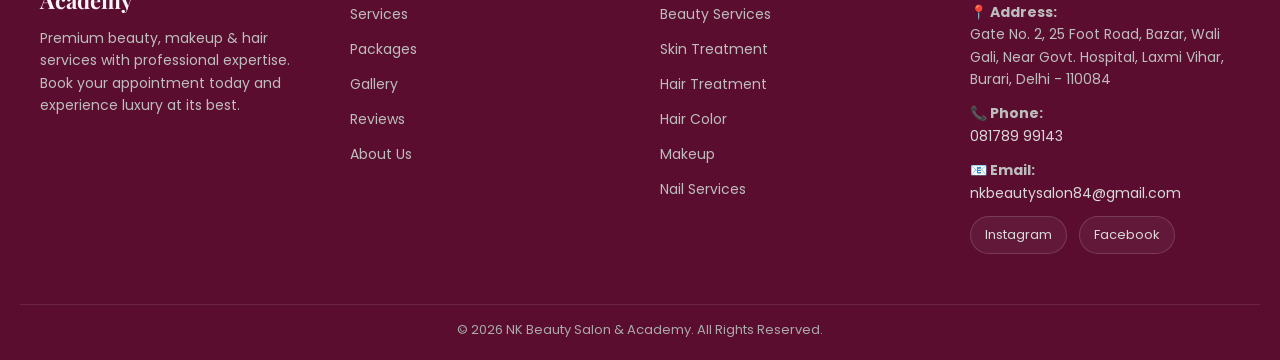
==== commit 7bf768c9: "final website completed" ====
--- a/index.html
+++ b/index.html
@@ -62,10 +62,11 @@
 
         <!-- Background Slider -->
         <div class="hero-slider">
-            <div class="slide active" style="background-image: url('./assets/hero2.jpeg');"></div>
-            <div class="slide" style="background-image: url('./assets/hero6.jpeg');"></div>
-            <div class="slide" style="background-image: url('./assets/hero1.jpeg');"></div>
-            <div class="slide" style="background-image: url('./assets/hero5.jpeg');"></div>
+            <div class="slide active" style="background-image: url('./assets/heroImg.png');"></div>
+            <div class="slide" style="background-image: url('./assets/hero1\ \(2\).jpeg');"></div>
+            <div class="slide" style="background-image: url('./assets/hero2\ \(2\).jpeg');"></div>
+            <div class="slide" style="background-image: url('./assets/hero3\ \(2\).jpeg');"></div>
+            <div class="slide" style="background-image: url('./assets/hero4.jpeg');"></div>
         </div>
 
         <div class="hero-overlay"></div>
@@ -481,7 +482,7 @@
             </div>
 
             <div class="about-image">
-                <img src="./assets/aboutus.jpeg" alt="NK Beauty Salon" />
+                <img id="aboutSliderImg" src="./assets/aboutus.jpeg" alt="NK Beauty Salon" />
             </div>
 
         </div>
--- a/style.css
+++ b/style.css
@@ -2,6 +2,10 @@
     padding: 0;
     margin: 0;
     box-sizing: border-box;
+}
+
+html {
+    scroll-behavior: smooth;
 }
 
 /* NAVBAR COLORS */
@@ -248,7 +252,7 @@
     width: 100%;
     height: 100%;
     background-size: cover;
-    background-position: center;
+    background-position: top;
     opacity: 0;
     transform: scale(1.05);
     transition: opacity 1s ease-in-out, transform 2s ease-in-out;
@@ -1345,12 +1349,26 @@
     transform: translateY(-3px);
 }
 
+.about-image {
+    width: 100%;
+    border-radius: 18px;
+    overflow: hidden;
+    box-shadow: 0px 12px 35px rgba(0, 0, 0, 0.2);
+}
+
 .about-image img {
     width: 100%;
-    height: 420px;
+    height: 100%;
+    max-height: 420px;
     object-fit: cover;
-    border-radius: 22px;
-    box-shadow: 0px 12px 30px rgba(0, 0, 0, 0.12);
+    object-position: top;
+    display: block;
+    transition: opacity 0.8s ease-in-out;
+    opacity: 1;
+}
+
+.about-image img.fade-out {
+    opacity: 0;
 }
 
 /* RESPONSIVE */
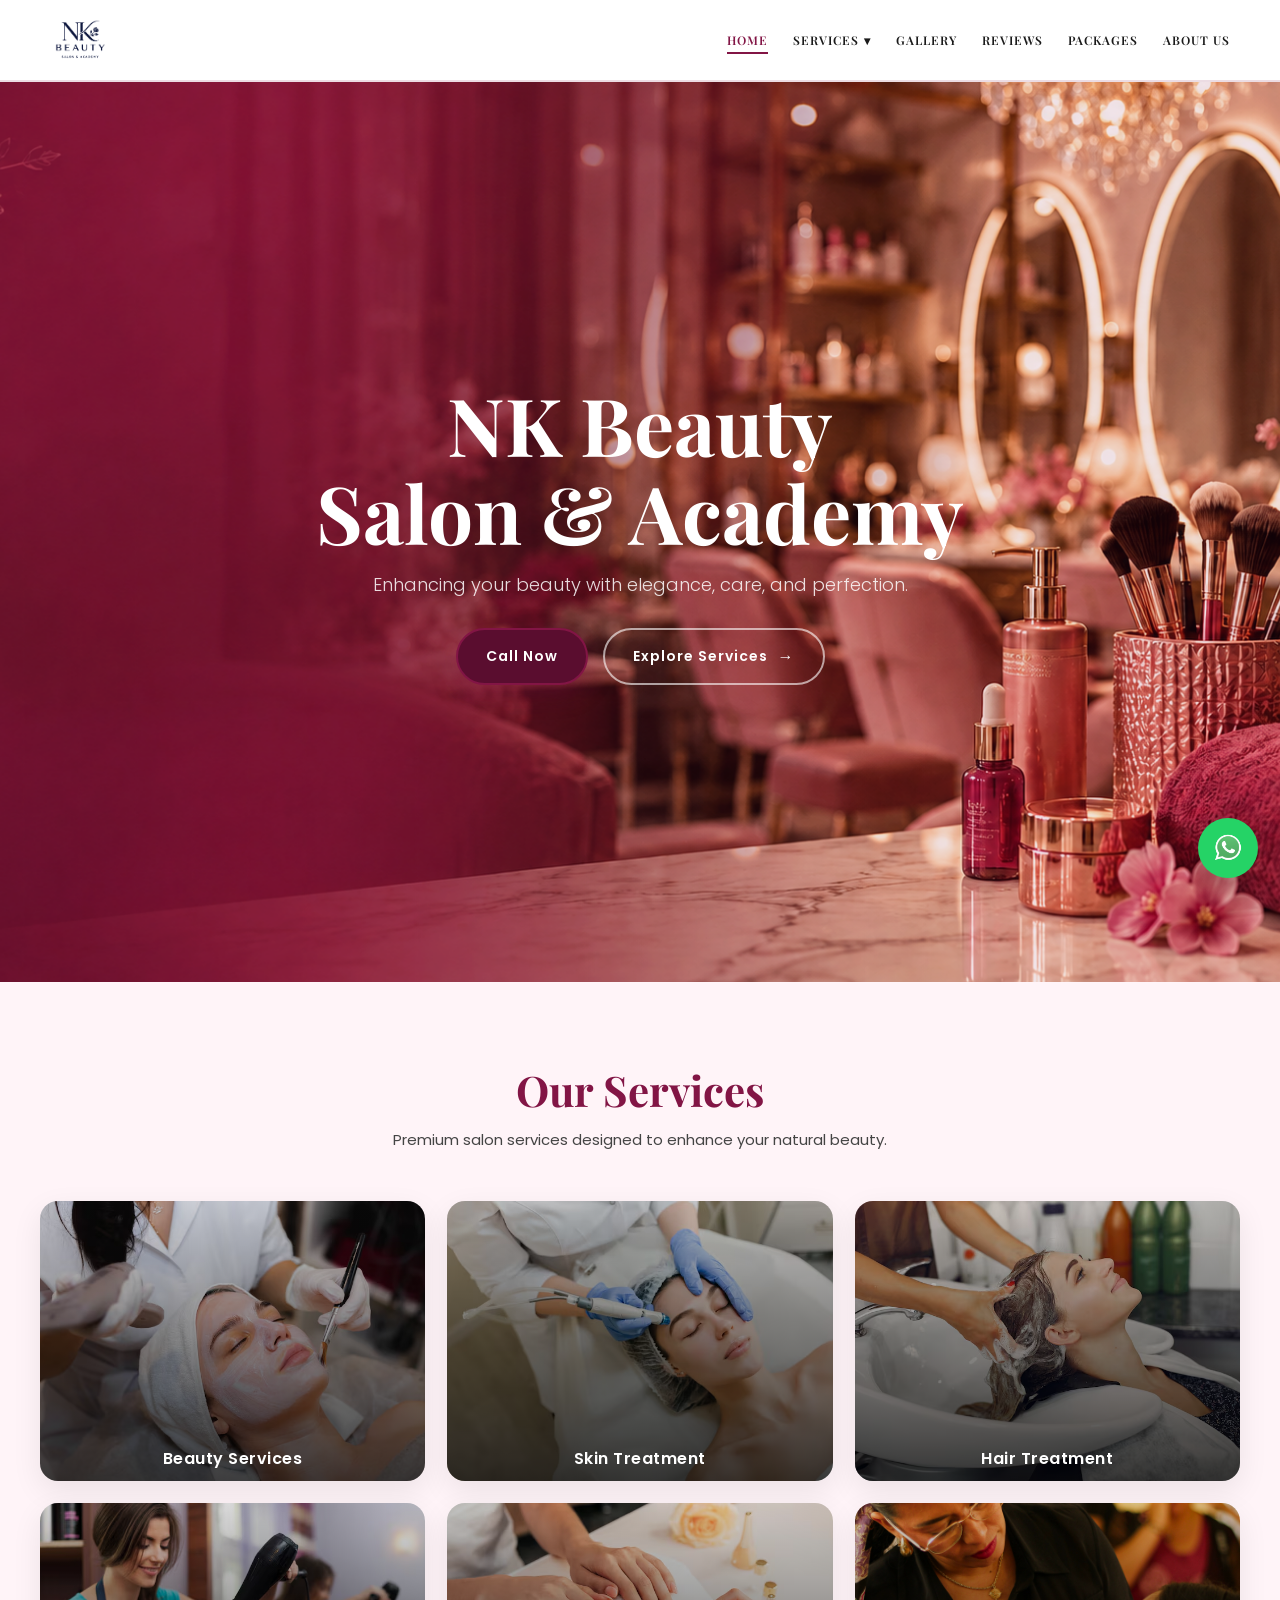
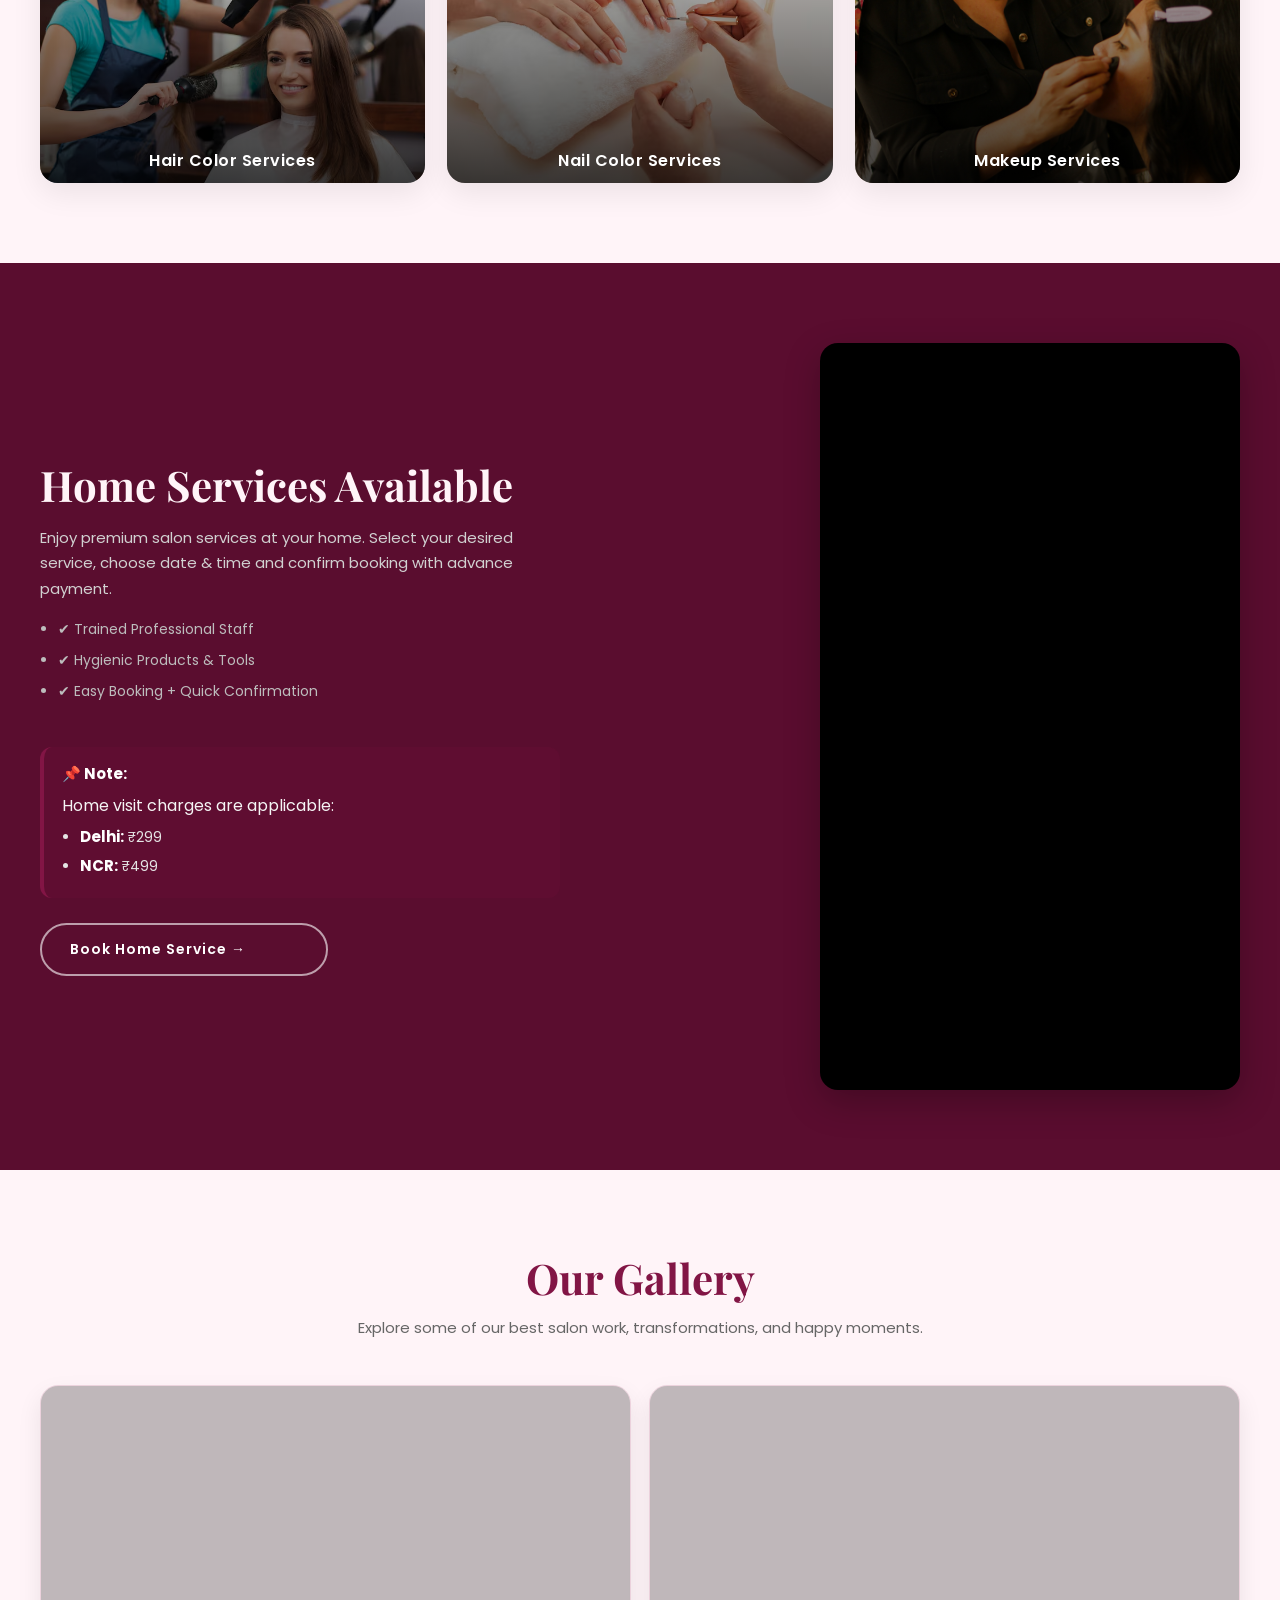
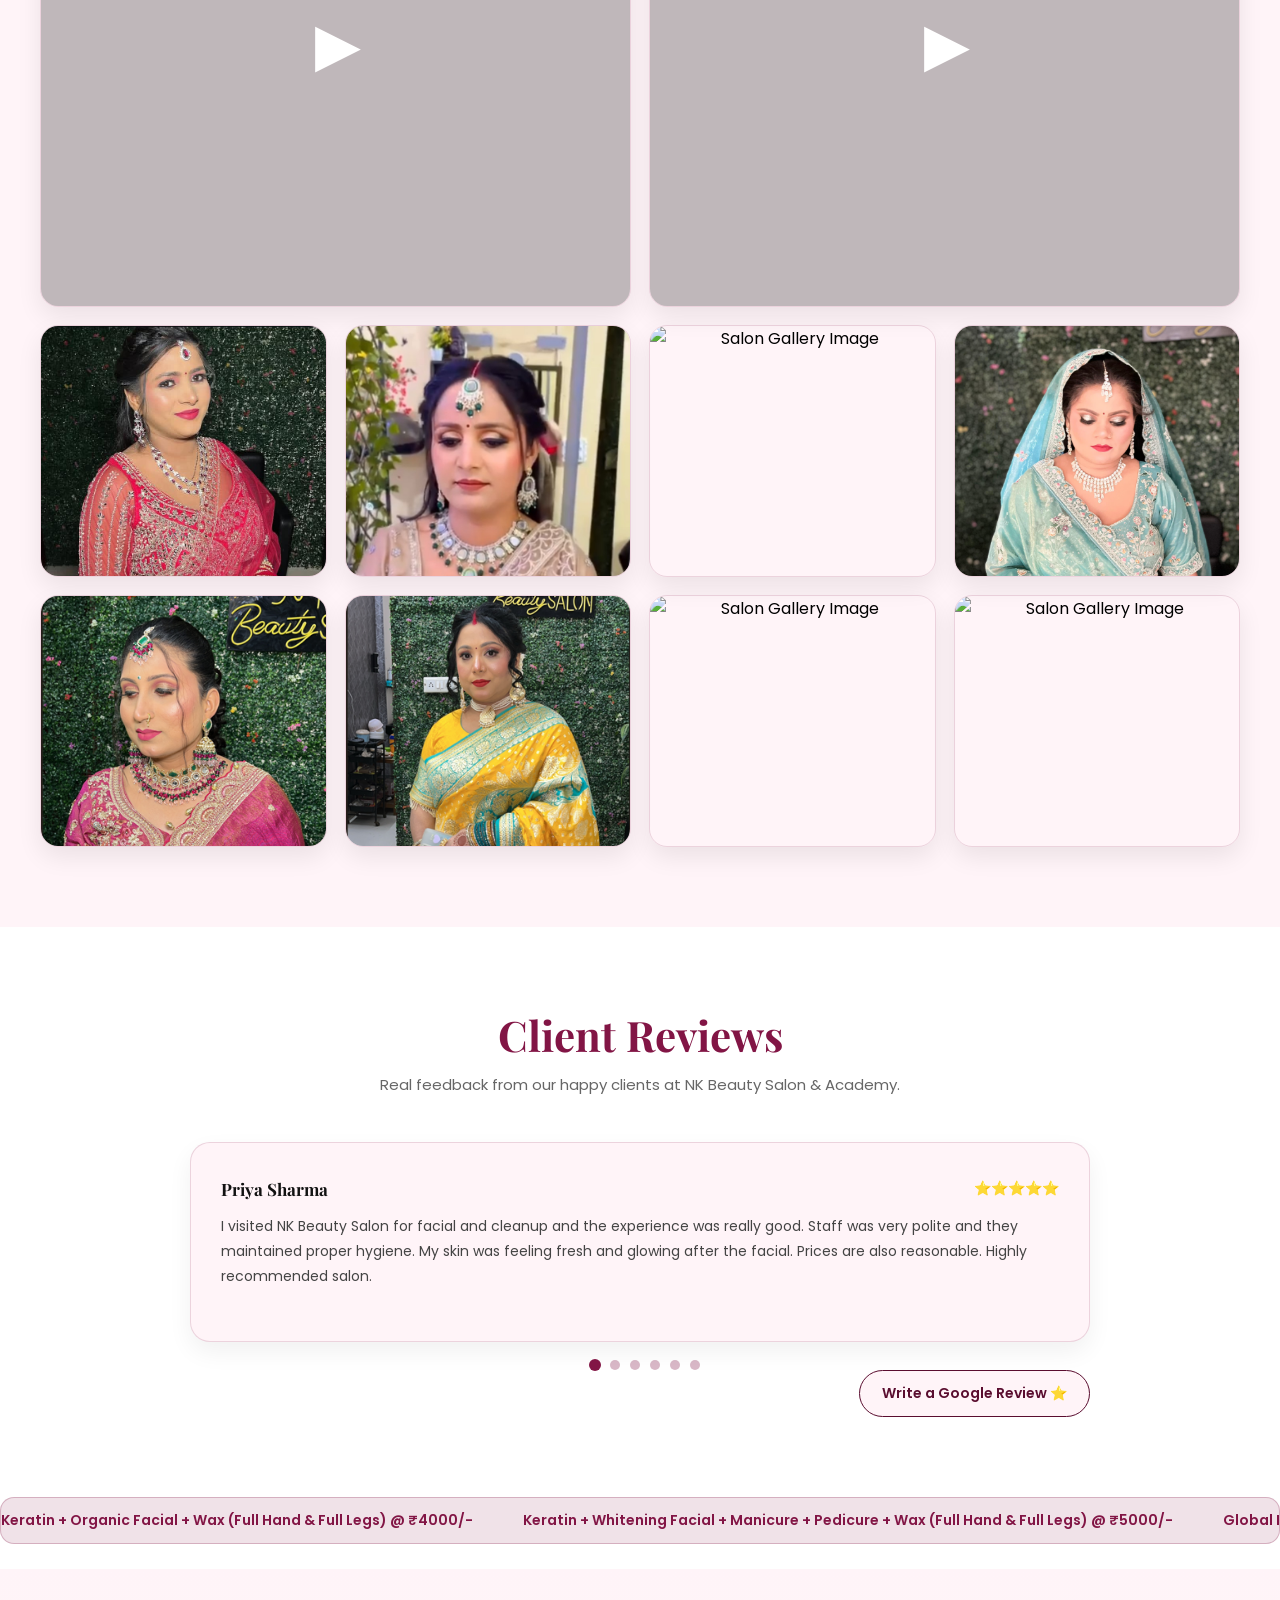
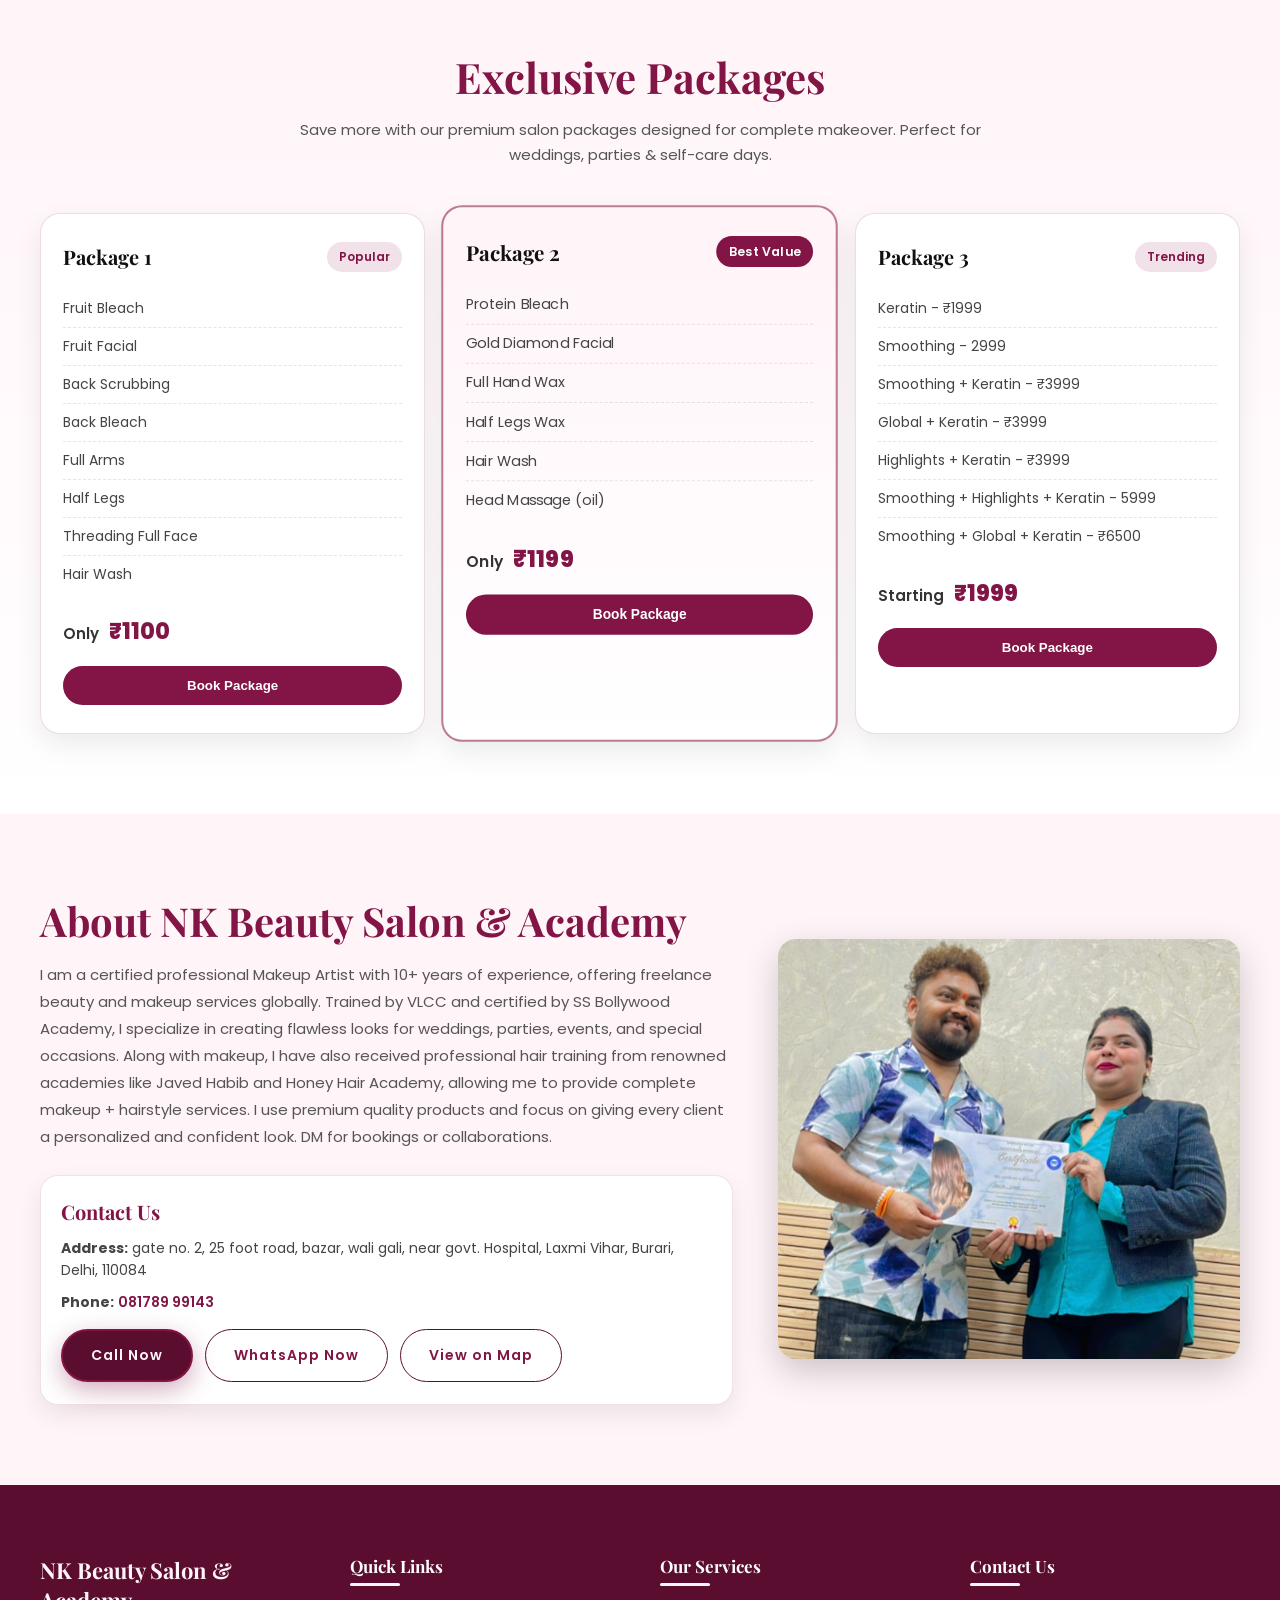
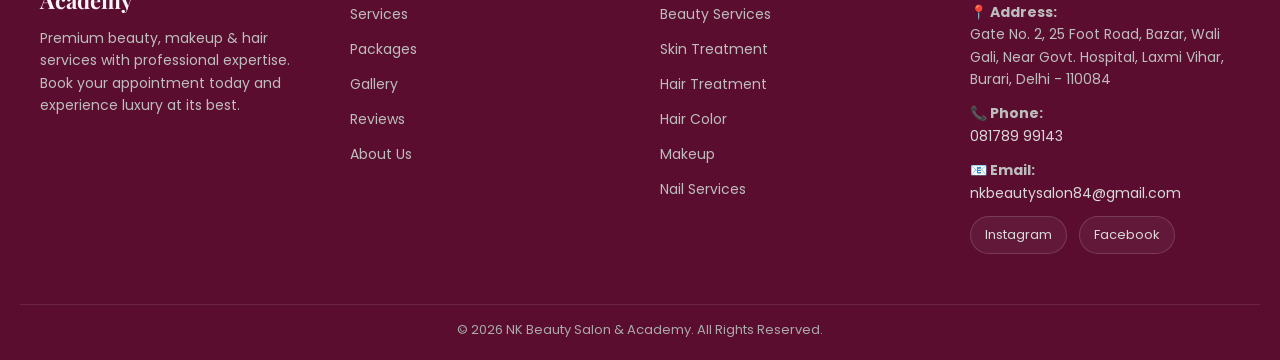
==== commit d4242ab4: "updated home services charge" ====
--- a/index.html
+++ b/index.html
@@ -150,6 +150,15 @@
                     <li>✔ Easy Booking + Quick Confirmation</li>
                 </ul>
 
+                <div class="home-service-note">
+                    <strong>📌 Note:</strong>
+                    Home visit charges are applicable:
+                    <ul>
+                        <li><strong>Delhi:</strong> ₹299</li>
+                        <li><strong>NCR:</strong> ₹499</li>
+                    </ul>
+                </div>
+
                 <button class="secondary-btn btn" id="openHomeServicePopup">
                     Book Home Service →
                 </button>
@@ -200,7 +209,7 @@
 
 
                 <div class="gallery-item">
-                    <img src="./assets/img5.png" alt="Salon Gallery Image">
+                    <img src="./assets/img5.PNG" alt="Salon Gallery Image">
                 </div>
 
 
@@ -217,11 +226,11 @@
                 </div>
 
                 <div class="gallery-item">
-                    <img src="./assets/img9.png" alt="Salon Gallery Image">
+                    <img src="./assets/img9.PNG" alt="Salon Gallery Image">
                 </div>
 
                 <div class="gallery-item">
-                    <img src="./assets/img10.png" alt="Salon Gallery Image">
+                    <img src="./assets/img10.PNG" alt="Salon Gallery Image">
                 </div>
 
             </div>
--- a/style.css
+++ b/style.css
@@ -653,6 +653,40 @@
     color: #222;
 }
 
+.home-service-note {
+    background: rgba(130, 21, 69, 0.12);
+    border-left: 4px solid var(--main);
+    padding: 15px 18px;
+    border-radius: 12px;
+    margin: 10px 0 25px;
+    color: #f5f5f5;
+    max-width: 520px;
+}
+
+.home-service-note strong {
+    color: #fff;
+    display: block;
+    margin-bottom: 8px;
+    font-size: 15px;
+}
+
+.home-service-note ul {
+    margin: 8px 0 0;
+    padding-left: 18px;
+}
+
+.home-service-note li {
+    margin-bottom: 6px;
+    color: #e5e5e5;
+    font-size: 14px;
+    line-height: 1.5;
+}
+
+.home-service-note li strong {
+    display: inline;
+    color: #fff;
+}
+
 .add-service-btn {
     width: 100%;
     padding: 10px;
